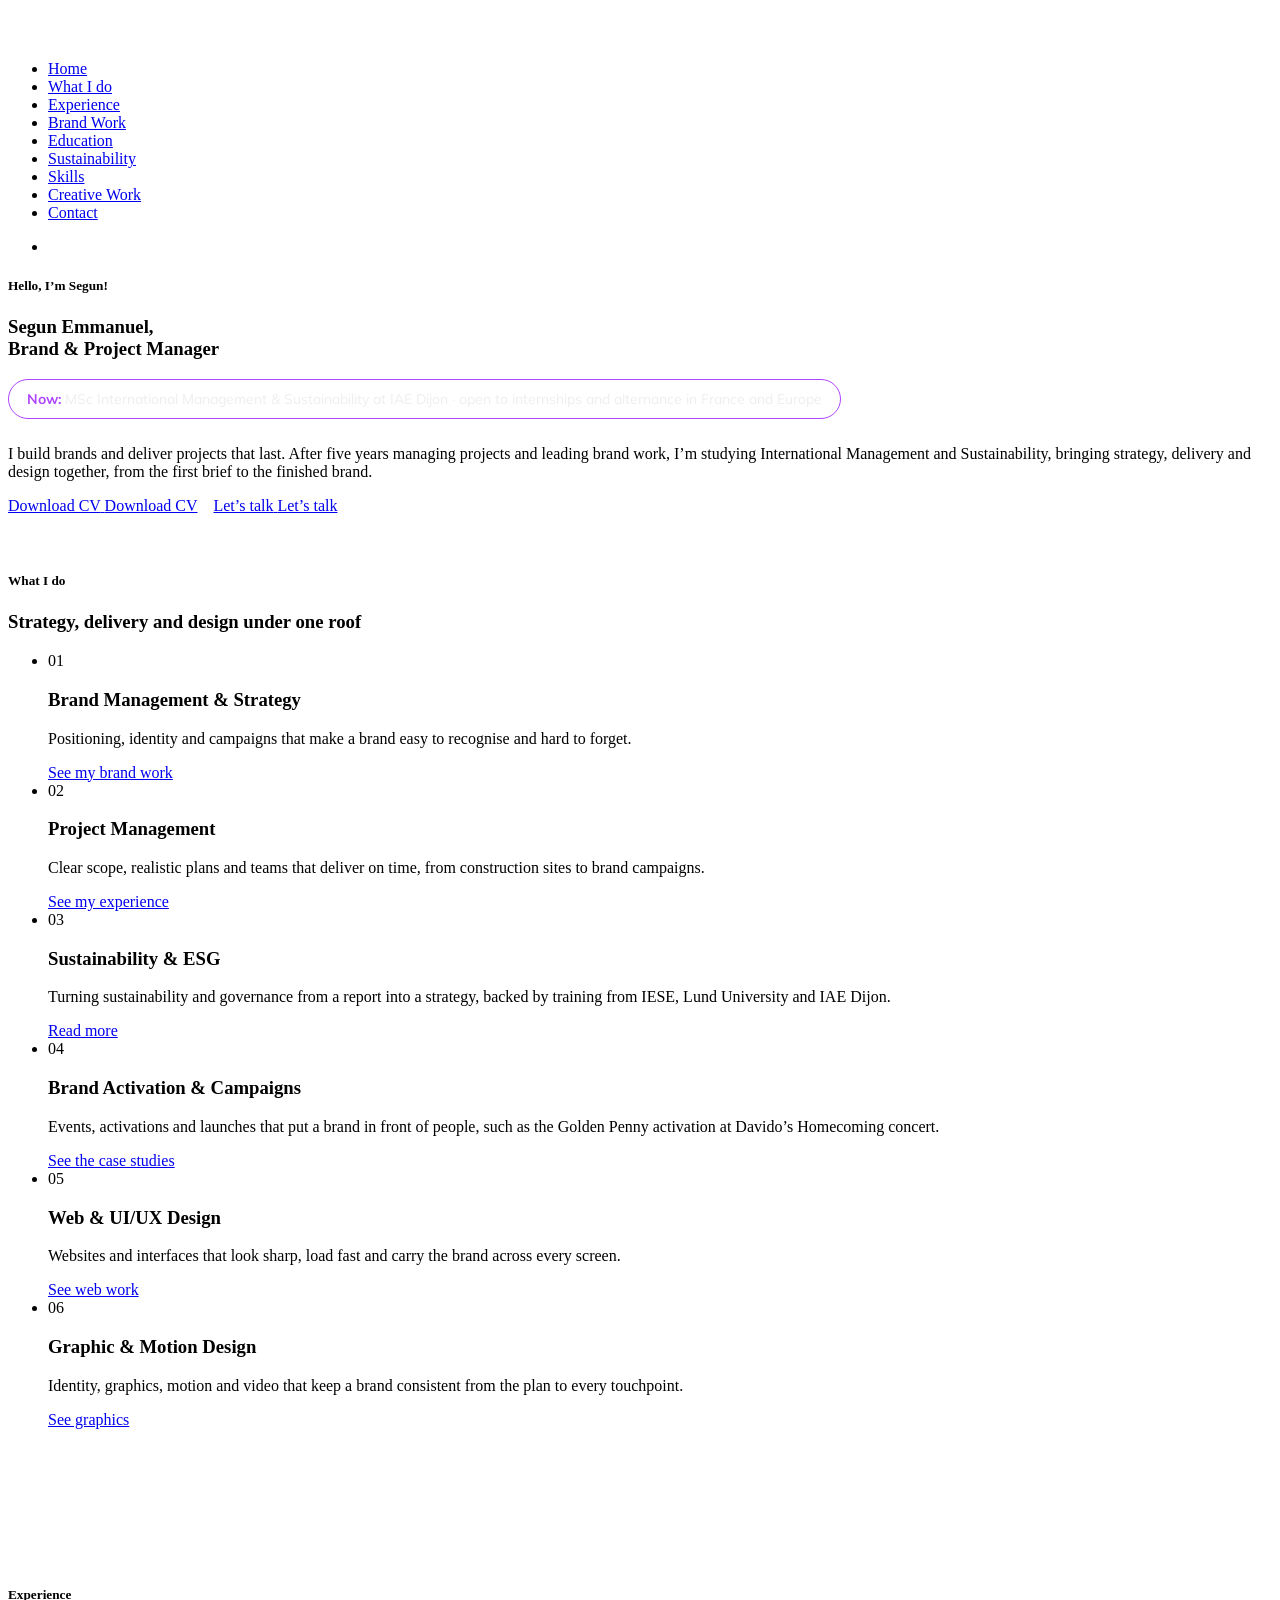
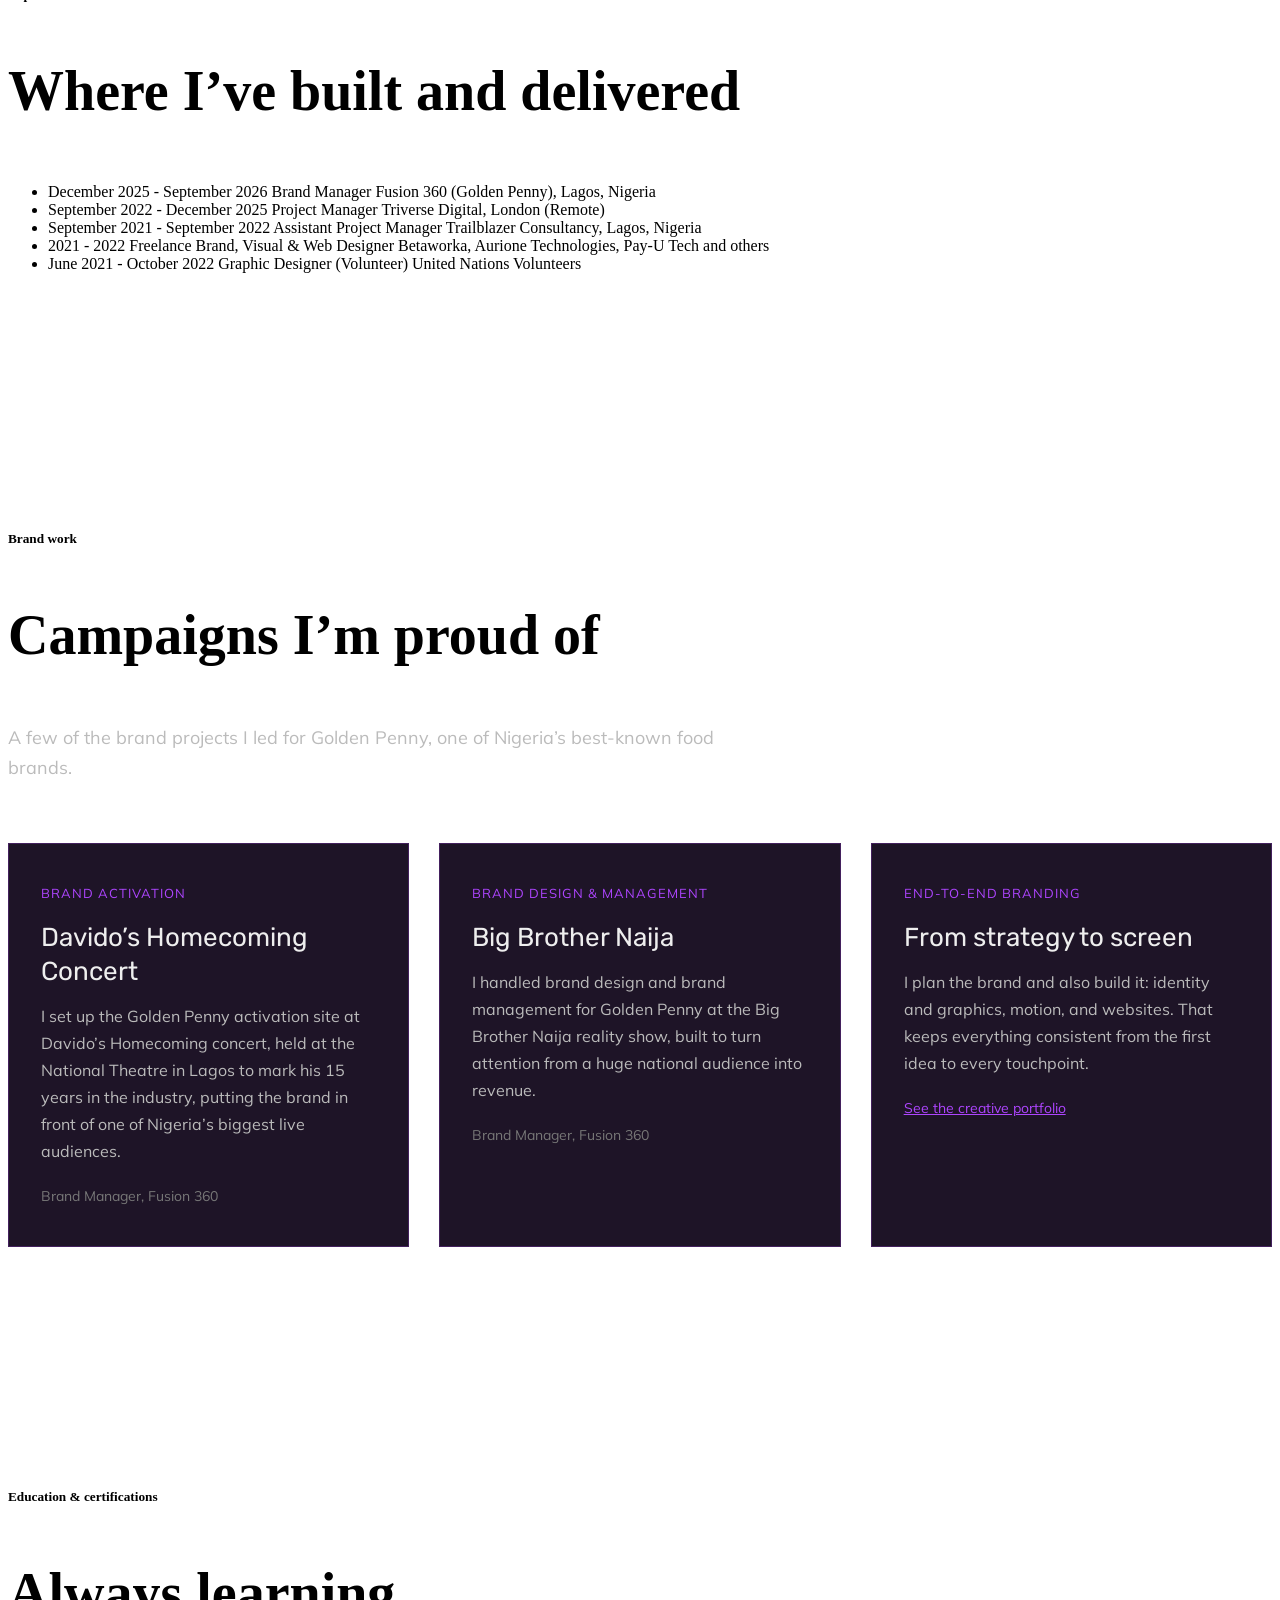
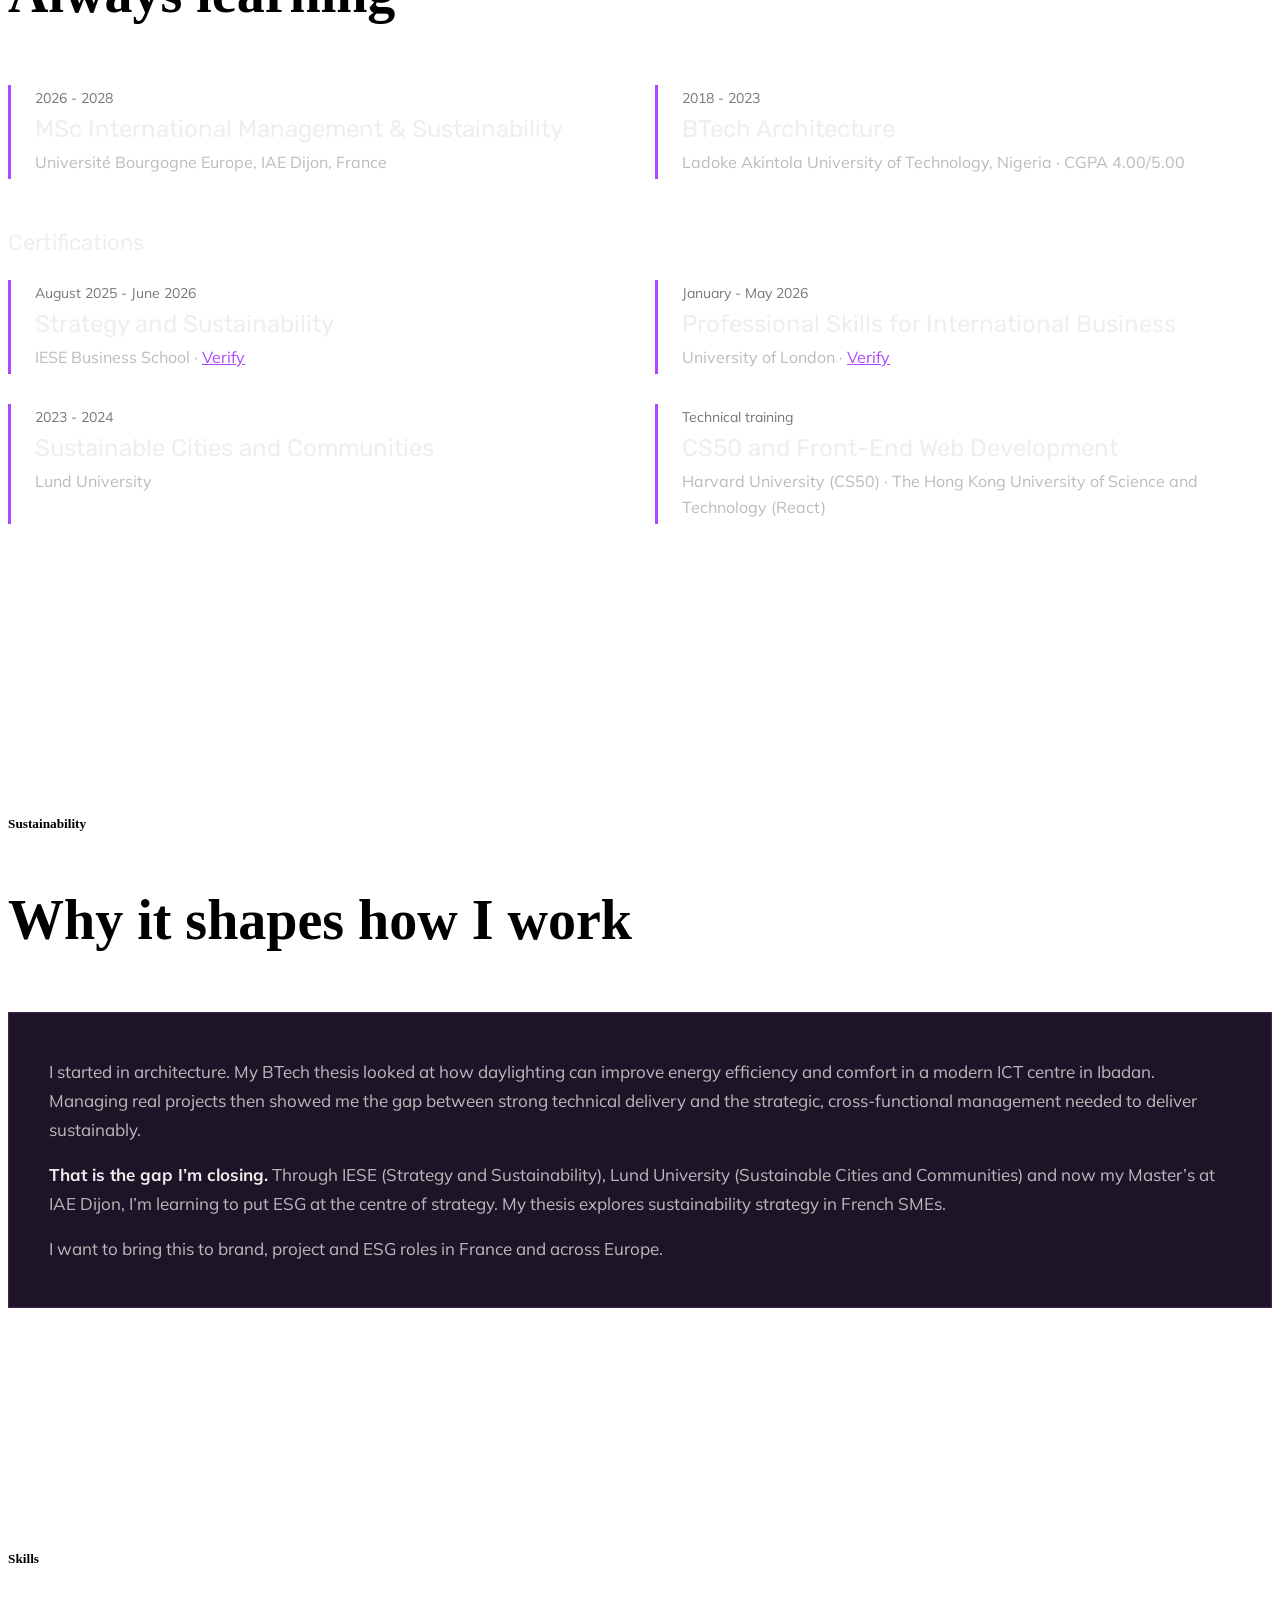
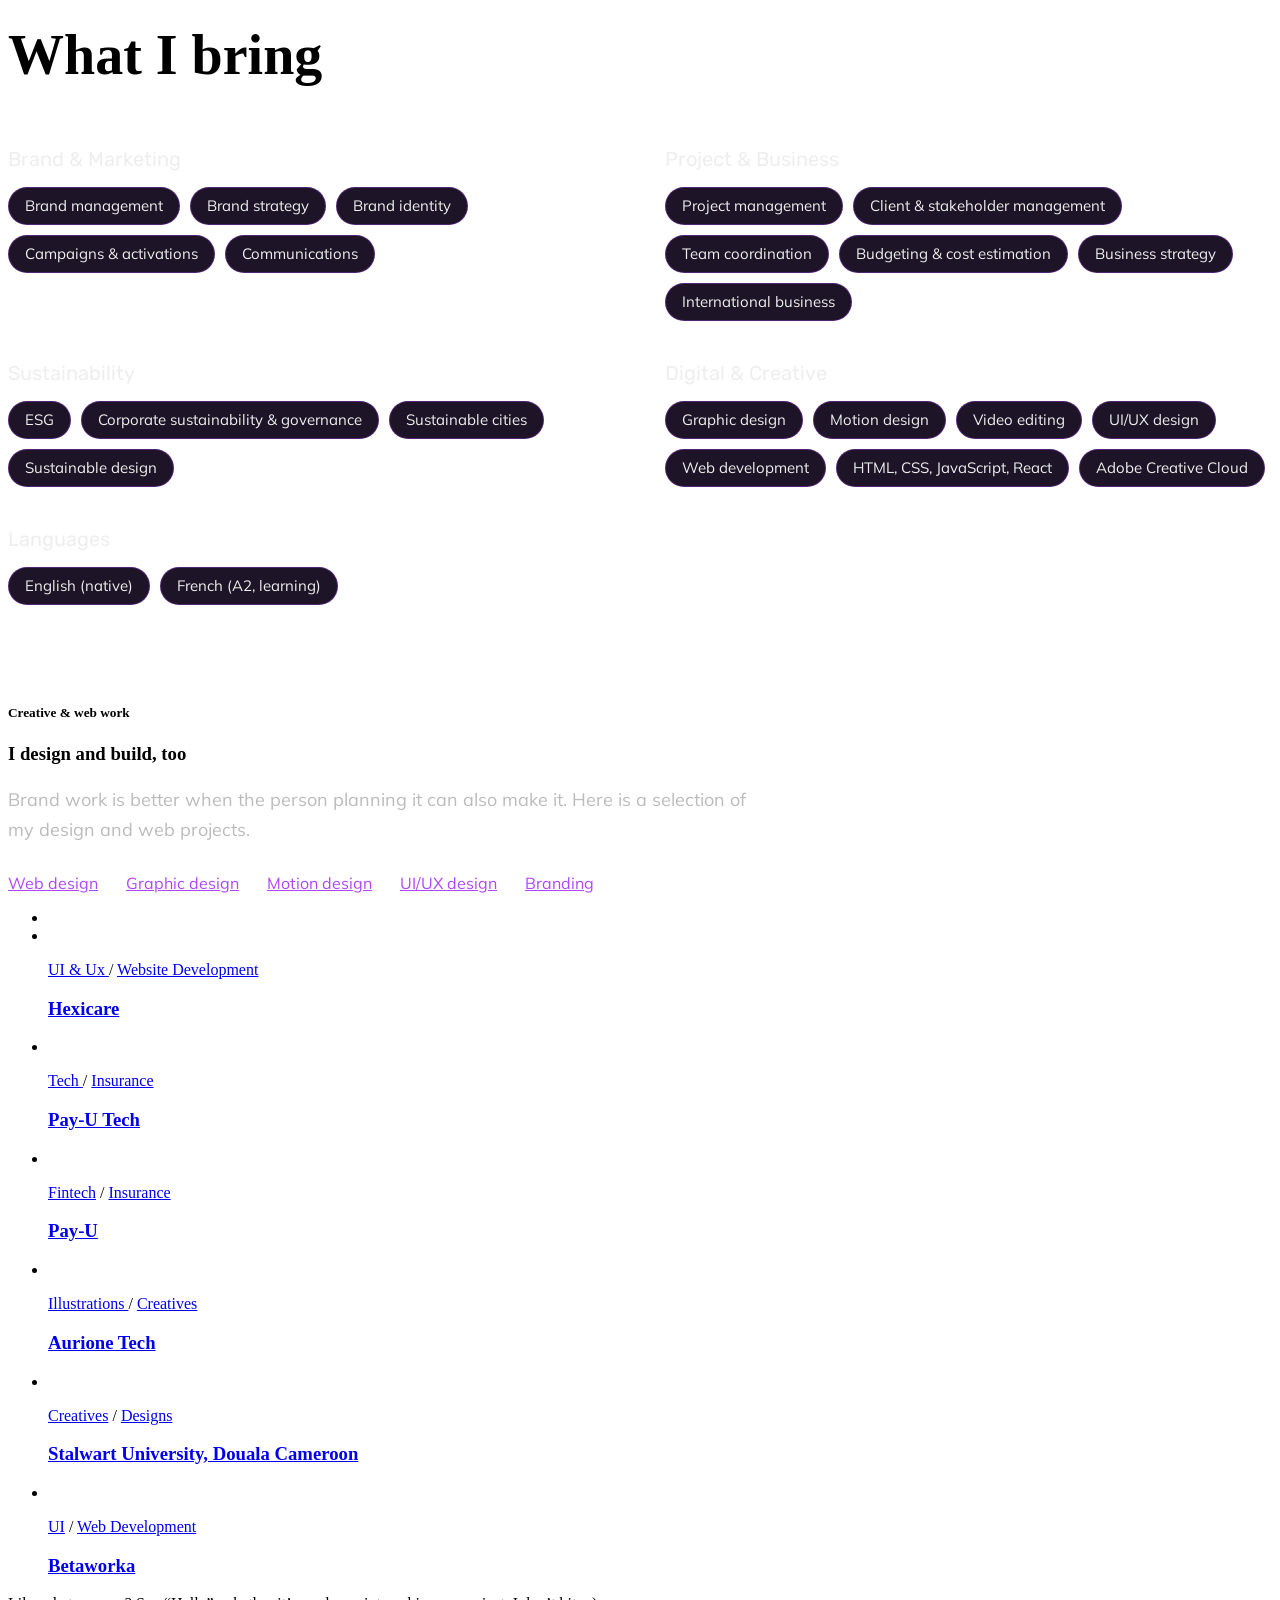
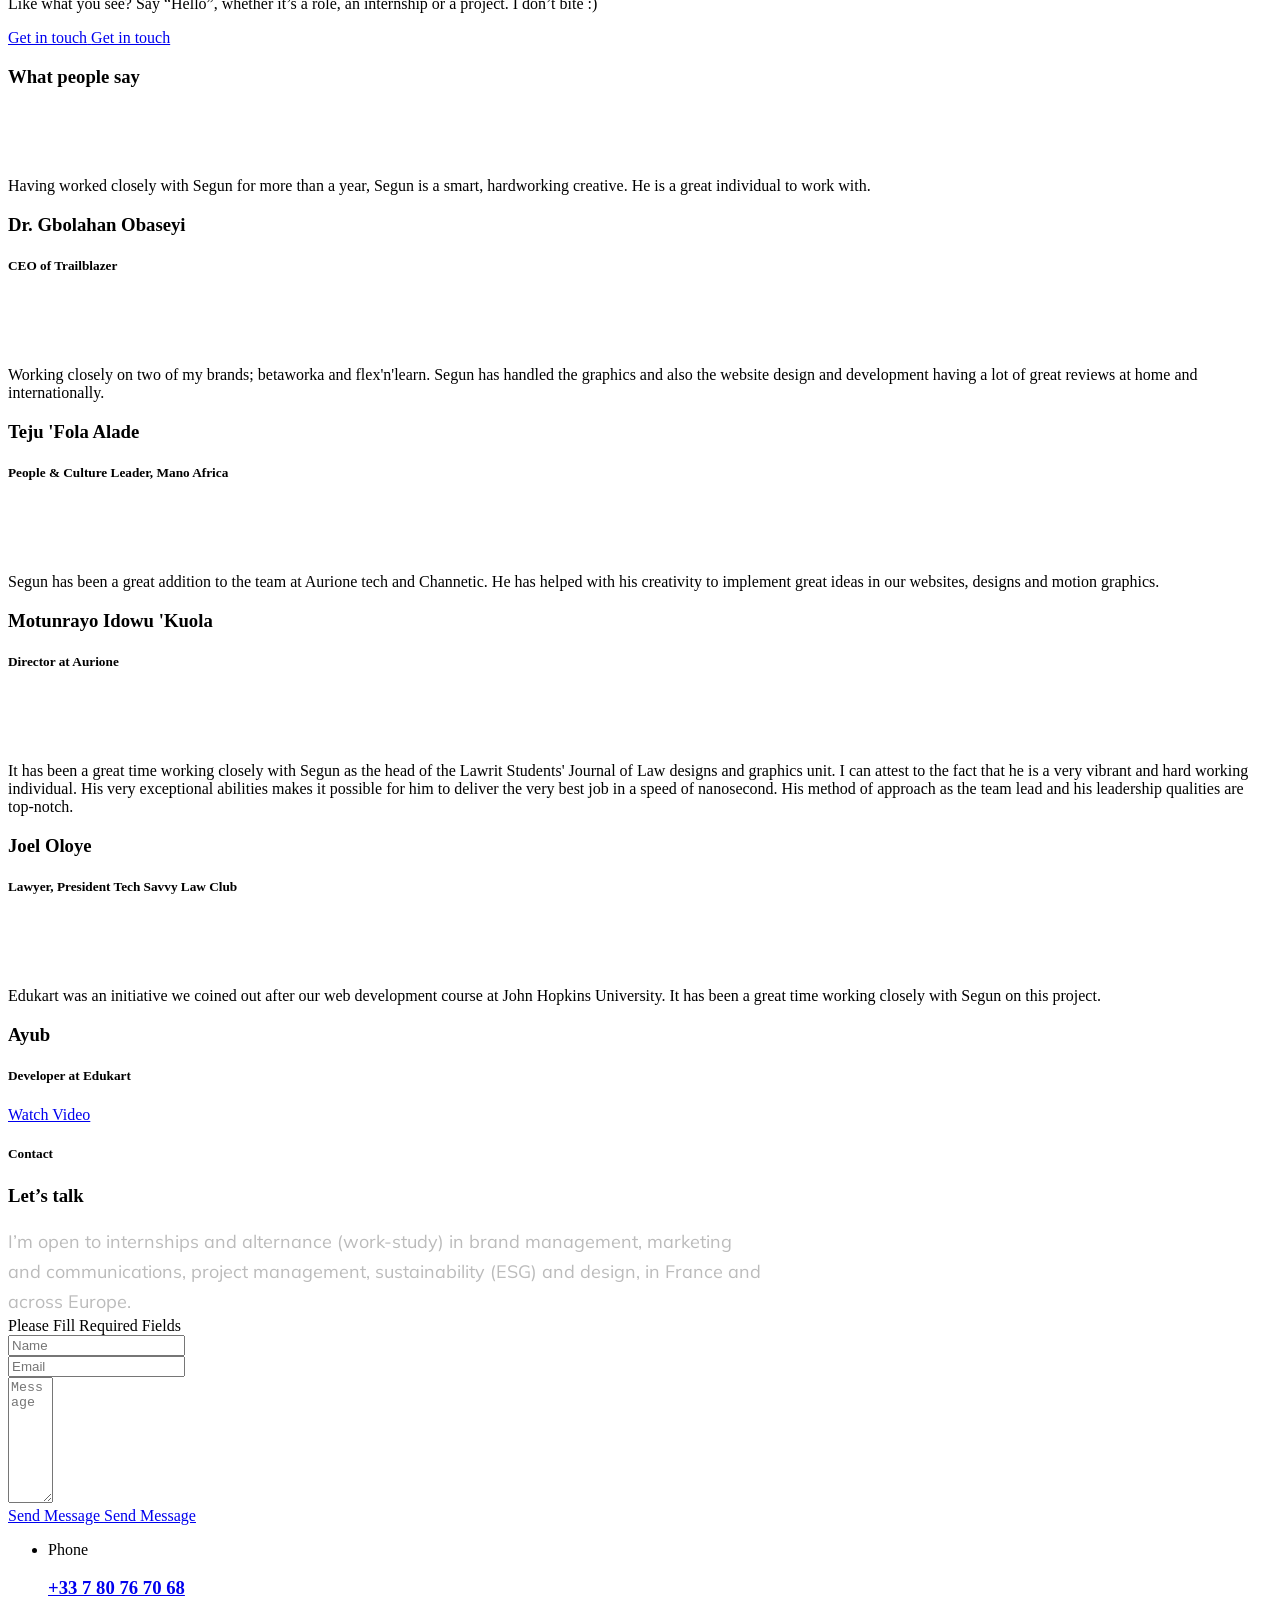
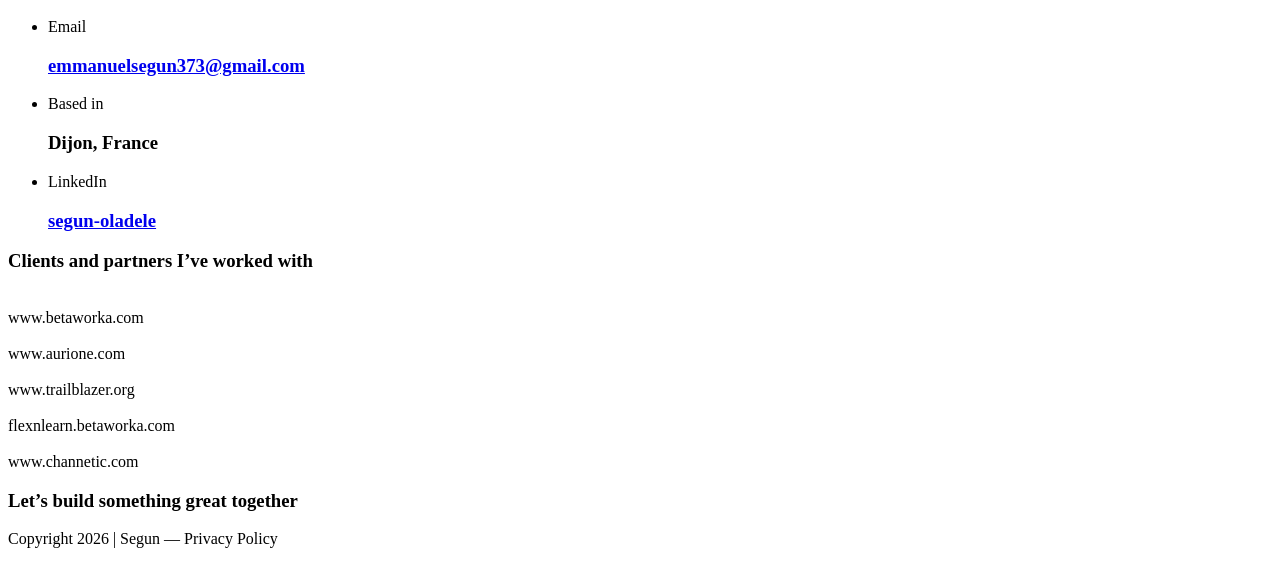
==== index.html @ 156faa0b "Rebuild site around brand and project management: new hero, services, experience, brand case studies" ====
<!DOCTYPE html>
<!--[if lt IE 7 ]><html class="ie ie6" lang="en"> <![endif]-->
<!--[if IE 7 ]><html class="ie ie7" lang="en"> <![endif]-->
<!--[if IE 8 ]><html class="ie ie8" lang="en"> <![endif]-->
<!--[if (gte IE 9)|!(IE)]><!--><html lang="en"> <!--<![endif]-->

<head>

<meta http-equiv="Content-Type" content="text/html; charset=utf-8" />

<meta name="description" content="Segun Emmanuel Oladele: brand and project manager studying International Management and Sustainability at IAE Dijon. Brand, project, web and design work.">
<meta property="og:title" content="Segun Emmanuel Oladele | Brand &amp; Project Manager">
<meta property="og:description" content="Brand and project manager with a sustainability focus. MSc International Management and Sustainability, IAE Dijon.">
<meta name="author" content="Segun Emmanuel Oladele">

<meta name="viewport" content="width=device-width, initial-scale=1, maximum-scale=1">

<title>Segun Emmanuel Oladele | Brand &amp; Project Manager</title>

	
<link href="https://fonts.googleapis.com/css2?family=Muli:ital,wght@0,200;0,300;0,400;0,500;0,600;0,700;0,800;0,900;1,200;1,300;1,400;1,500;1,600;1,700;1,800;1,900&family=Rubik:ital,wght@0,300;0,400;0,500;0,700;0,900;1,300;1,400;1,500;1,700;1,900&display=swap" rel="stylesheet">

<!-- STYLES -->
<link rel="stylesheet" type="text/css" href="css/base.css" />
<link rel="stylesheet" type="text/css" href="css/fontello.css" />
<link rel="stylesheet" type="text/css" href="css/swiper.css" />
<link rel="stylesheet" type="text/css" href="css/magnific-popup.css" />
<link rel="stylesheet" type="text/css" href="css/style.css" />
<link rel="stylesheet" type="text/css" href="css/custom.css" />
<!--[if lt IE 9]> <script type="text/javascript" src="js/modernizr.custom.js"></script> <![endif]-->
<!-- /STYLES -->

</head>

<body>
<!-- WRAPPER ALL -->
<div class="awilo_fn_wrapper">
	
	
	<!-- HEADER -->
	<div class="awilo_fn_header">
		<div class="logo">
			<a href="index.html"><img class="desktop_logo" src="img/logo-header.png" alt="" /></a>
		</div>
		<div class="hamburger_rapper">
			<div class="hamburger hamburger--spring">
				<div class="hamburger-box">
					<div class="hamburger-inner"></div>
				</div>
			</div>
		</div>
	</div>
	<!-- /HEADER -->
	
	<!-- OPENED HEADER -->
	<div class="awilo_fn_sidebar_header">
		<div class="header_inner">
			<div class="closer"></div>
			<div class="menu_logo">
				<a href="index.html"><img class="desktop_logo" src="img/logo-sidebar.png" alt="" /></a>
			</div>
			<div class="menu_nav">
				<div>
					<ul class="vert_nav">
						<li><a href="#about">Home</a></li>
						<li><a href="#information">What I do</a></li>
						<li><a href="#experience">Experience</a></li>
						<li><a href="#brands">Brand Work</a></li>
						<li><a href="#education">Education</a></li>
						<li><a href="#sustainability">Sustainability</a></li>
						<li><a href="#skills">Skills</a></li>
						<li><a href="#portfolio">Creative Work</a></li>
						<li><a href="#contact">Contact</a></li>
					</ul>
				</div>
			</div>

			<div class="social_list">
				<ul>
					
					<li><a href="https://www.linkedin.com/in/segun-oladele/"><i class="xcon-linkedin"></i></a></li>
					
				</ul>
			</div>
		</div>
	</div>
	<!-- /OPENED HEADER -->
	
	<!-- CONTENT -->
	<div class="awilo_fn_content">
		
		
		
		<!-- Section: ABOUT -->
		<section id="about">
			<div class="container wide">
			
				<!-- Shortcode: About -->
				<div class="awilo_fn_about">
					<div class="about_in">
						<div class="about_left">
							<div class="l_inner">
								<div class="about_title">
									<h5>Hello, I&rsquo;m Segun!</h5>
									<h3>Segun Emmanuel, </br> <strong> Brand &amp; Project Manager </strong></h3>
								</div>
								<div class="about_desc">
									<div class="tm_now"><b>Now:</b> MSc International Management &amp; Sustainability at IAE Dijon &middot; open to internships and alternance in France and Europe</div>
									<p>I build brands and deliver projects that last. After five years managing projects and leading brand work, I&rsquo;m studying International Management and Sustainability, bringing strategy, delivery and design together, from the first brief to the finished brand.</p>
								</div>
								<div class="about_btn">
									<div class="tm_btn_row">
										<a href="img/cv.pdf" class="awilo_fn_main_button" download="">
											<span>Download CV</span>
											<span>Download CV</span>
										</a>
										<a href="#contact" class="awilo_fn_main_button">
											<span>Let&rsquo;s talk</span>
											<span>Let&rsquo;s talk</span>
										</a>
									</div>
								</div>
								
							</div>
						</div>
						<div class="about_right">
							<div class="r_inner" id="scene">
								<div class="layer about_img" data-depth="0.5">
									<img src="img/thumb/thumb-600-700.jpg" alt="" />
									<div class="awilo_fn_abs_img" data-bg-img="img/bona.jpg"></div>
								</div>
								<div class="layer about_border" data-depth="0.3">
									<img src="img/thumb/thumb-600-700.jpg" alt="" />
								</div>
							</div>
						</div>
					</div>
				</div>
				<!-- /Shortcode: About -->
			
			
			</div>
		</section>
		<!-- /Section: ABOUT -->
		
		
		<!-- Divider -->
		<div class="awilo_fn_divider"></div>
		<!-- /Divider -->
		
		
		<!-- Section: Information -->
		<section id="information">
			<div class="container wide">

				<!-- Shortcode: Title with Description -->
				<div class="awilo_fn_title">
					<h5>What I do</h5>
					<h3>Strategy, delivery and design under one roof</h3>
				</div>
				<!-- /Shortcode: Title with Description -->


				<!-- Shortcode: Services -->
				<div class="awilo_fn_services">
					<ul>
						<li>
							<div class="s_item">
								<span class="s_counter"><span>01</span></span>
								<div class="s_title">
									<h3>Brand Management &amp; Strategy</h3>
									<p>Positioning, identity and campaigns that make a brand easy to recognise and hard to forget.</p>
								</div>
								<div class="s_btn">
									<a class="awilo_fn_circle_link" href="#brands">See my brand work</a>
								</div>
							</div>
						</li>
						<li>
							<div class="s_item">
								<span class="s_counter"><span>02</span></span>
								<div class="s_title">
									<h3>Project Management</h3>
									<p>Clear scope, realistic plans and teams that deliver on time, from construction sites to brand campaigns.</p>
								</div>
								<div class="s_btn">
									<a class="awilo_fn_circle_link" href="#experience">See my experience</a>
								</div>
							</div>
						</li>
						<li>
							<div class="s_item">
								<span class="s_counter"><span>03</span></span>
								<div class="s_title">
									<h3>Sustainability &amp; ESG</h3>
									<p>Turning sustainability and governance from a report into a strategy, backed by training from IESE, Lund University and IAE Dijon.</p>
								</div>
								<div class="s_btn">
									<a class="awilo_fn_circle_link" href="#sustainability">Read more</a>
								</div>
							</div>
						</li>
						<li>
							<div class="s_item">
								<span class="s_counter"><span>04</span></span>
								<div class="s_title">
									<h3>Brand Activation &amp; Campaigns</h3>
									<p>Events, activations and launches that put a brand in front of people, such as the Golden Penny activation at Davido&rsquo;s Homecoming concert.</p>
								</div>
								<div class="s_btn">
									<a class="awilo_fn_circle_link" href="#brands">See the case studies</a>
								</div>
							</div>
						</li>
						<li>
							<div class="s_item">
								<span class="s_counter"><span>05</span></span>
								<div class="s_title">
									<h3>Web &amp; UI/UX Design</h3>
									<p>Websites and interfaces that look sharp, load fast and carry the brand across every screen.</p>
								</div>
								<div class="s_btn">
									<a class="awilo_fn_circle_link" href="web.html">See web work</a>
								</div>
							</div>
						</li>
						<li>
							<div class="s_item">
								<span class="s_counter"><span>06</span></span>
								<div class="s_title">
									<h3>Graphic &amp; Motion Design</h3>
									<p>Identity, graphics, motion and video that keep a brand consistent from the plan to every touchpoint.</p>
								</div>
								<div class="s_btn">
									<a class="awilo_fn_circle_link" href="graphics.html">See graphics</a>
								</div>
							</div>
						</li>
					</ul>
				</div>
				<!-- /Shortcode: Services -->


			</div>
		</section>
		<!-- /Section: Information -->
		
		
		<!-- Divider -->
		<div class="awilo_fn_divider"></div>
		<!-- /Divider -->
		
		
		
		<!-- Section: Experience -->
		<section id="experience" class="tm_section">
			<div class="container wide">

				<div class="awilo_fn_title">
					<h5>Experience</h5>
					<h3>Where I&rsquo;ve built and delivered</h3>
				</div>

				<!-- Shortcode: Experience-->
				<div class="awilo_fn_experience">
					<div class="e_list">
						<ul>
							<li>
								<div class="e_item">
									<span class="e_item_a"> December 2025 - September 2026</span>
									<span class="e_item_b"> Brand Manager </span>
									<span class="e_item_c"> Fusion 360 (Golden Penny), Lagos, Nigeria</span>
								</div>
							</li>
							<li>
								<div class="e_item">
									<span class="e_item_a"> September 2022 - December 2025</span>
									<span class="e_item_b"> Project Manager </span>
									<span class="e_item_c"> Triverse Digital, London (Remote)</span>
								</div>
							</li>
							<li>
								<div class="e_item">
									<span class="e_item_a"> September 2021 - September 2022</span>
									<span class="e_item_b"> Assistant Project Manager </span>
									<span class="e_item_c"> Trailblazer Consultancy, Lagos, Nigeria</span>
								</div>
							</li>
							<li>
								<div class="e_item">
									<span class="e_item_a"> 2021 - 2022</span>
									<span class="e_item_b"> Freelance Brand, Visual &amp; Web Designer </span>
									<span class="e_item_c"> Betaworka, Aurione Technologies, Pay-U Tech and others</span>
								</div>
							</li>
							<li>
								<div class="e_item">
									<span class="e_item_a"> June 2021 - October 2022</span>
									<span class="e_item_b"> Graphic Designer (Volunteer) </span>
									<span class="e_item_c"> United Nations Volunteers</span>
								</div>
							</li>
						</ul>
					</div>
				</div>
				<!-- /Shortcode: Experience-->

			</div>
		</section>
		<!-- /Section: Experience -->


		<!-- Section: Brand work -->
		<section id="brands" class="tm_section">
			<div class="container wide">

				<div class="awilo_fn_title">
					<h5>Brand work</h5>
					<h3>Campaigns I&rsquo;m proud of</h3>
					<p class="tm_lead">A few of the brand projects I led for Golden Penny, one of Nigeria&rsquo;s best-known food brands.</p>
				</div>

				<ul class="tm_cases">
					<li class="tm_case">
						<p class="tm_tag">Brand activation</p>
						<h3>Davido&rsquo;s Homecoming Concert</h3>
						<p>I set up the Golden Penny activation site at Davido&rsquo;s Homecoming concert, held at the National Theatre in Lagos to mark his 15 years in the industry, putting the brand in front of one of Nigeria&rsquo;s biggest live audiences.</p>
						<p class="tm_meta">Brand Manager, Fusion 360</p>
					</li>
					<li class="tm_case">
						<p class="tm_tag">Brand design &amp; management</p>
						<h3>Big Brother Naija</h3>
						<p>I handled brand design and brand management for Golden Penny at the Big Brother Naija reality show, built to turn attention from a huge national audience into revenue.</p>
						<p class="tm_meta">Brand Manager, Fusion 360</p>
					</li>
					<li class="tm_case">
						<p class="tm_tag">End-to-end branding</p>
						<h3>From strategy to screen</h3>
						<p>I plan the brand and also build it: identity and graphics, motion, and websites. That keeps everything consistent from the first idea to every touchpoint.</p>
						<p class="tm_meta"><a href="#portfolio" class="awilo_fn_circle_link">See the creative portfolio</a></p>
					</li>
				</ul>

			</div>
		</section>
		<!-- /Section: Brand work -->


		<!-- Section: Education -->
		<section id="education" class="tm_section">
			<div class="container wide">

				<div class="awilo_fn_title">
					<h5>Education &amp; certifications</h5>
					<h3>Always learning</h3>
				</div>

				<ul class="tm_edu">
					<li>
						<p class="tm_when">2026 - 2028</p>
						<h3>MSc International Management &amp; Sustainability</h3>
						<p class="tm_where">Universit&eacute; Bourgogne Europe, IAE Dijon, France</p>
					</li>
					<li>
						<p class="tm_when">2018 - 2023</p>
						<h3>BTech Architecture</h3>
						<p class="tm_where">Ladoke Akintola University of Technology, Nigeria &middot; CGPA 4.00/5.00</p>
					</li>
				</ul>

				<h4 class="tm_subtitle">Certifications</h4>
				<ul class="tm_edu">
					<li>
						<p class="tm_when">August 2025 - June 2026</p>
						<h3>Strategy and Sustainability</h3>
						<p class="tm_where">IESE Business School &middot; <a href="https://coursera.org/verify/X6N5HVBJ3DZP" target="_blank" rel="noopener">Verify</a></p>
					</li>
					<li>
						<p class="tm_when">January - May 2026</p>
						<h3>Professional Skills for International Business</h3>
						<p class="tm_where">University of London &middot; <a href="https://coursera.org/verify/4XK9QP1XARGO" target="_blank" rel="noopener">Verify</a></p>
					</li>
					<li>
						<p class="tm_when">2023 - 2024</p>
						<h3>Sustainable Cities and Communities</h3>
						<p class="tm_where">Lund University</p>
					</li>
					<li>
						<p class="tm_when">Technical training</p>
						<h3>CS50 and Front-End Web Development</h3>
						<p class="tm_where">Harvard University (CS50) &middot; The Hong Kong University of Science and Technology (React)</p>
					</li>
				</ul>

			</div>
		</section>
		<!-- /Section: Education -->


		<!-- Section: Sustainability -->
		<section id="sustainability" class="tm_section">
			<div class="container wide">

				<div class="awilo_fn_title">
					<h5>Sustainability</h5>
					<h3>Why it shapes how I work</h3>
				</div>

				<div class="tm_panel">
					<p>I started in architecture. My BTech thesis looked at how daylighting can improve energy efficiency and comfort in a modern ICT centre in Ibadan. Managing real projects then showed me the gap between strong technical delivery and the strategic, cross-functional management needed to deliver sustainably.</p>
					<p><strong>That is the gap I&rsquo;m closing.</strong> Through IESE (Strategy and Sustainability), Lund University (Sustainable Cities and Communities) and now my Master&rsquo;s at IAE Dijon, I&rsquo;m learning to put ESG at the centre of strategy. My thesis explores sustainability strategy in French SMEs.</p>
					<p>I want to bring this to brand, project and ESG roles in France and across Europe.</p>
				</div>

			</div>
		</section>
		<!-- /Section: Sustainability -->


		<!-- Section: Skills -->
		<section id="skills" class="tm_section">
			<div class="container wide">

				<div class="awilo_fn_title">
					<h5>Skills</h5>
					<h3>What I bring</h3>
				</div>

				<div class="tm_skillgroups">
					<div class="tm_skillgroup">
						<h4>Brand &amp; Marketing</h4>
						<ul class="tm_chips">
							<li>Brand management</li>
							<li>Brand strategy</li>
							<li>Brand identity</li>
							<li>Campaigns &amp; activations</li>
							<li>Communications</li>
						</ul>
					</div>
					<div class="tm_skillgroup">
						<h4>Project &amp; Business</h4>
						<ul class="tm_chips">
							<li>Project management</li>
							<li>Client &amp; stakeholder management</li>
							<li>Team coordination</li>
							<li>Budgeting &amp; cost estimation</li>
							<li>Business strategy</li>
							<li>International business</li>
						</ul>
					</div>
					<div class="tm_skillgroup">
						<h4>Sustainability</h4>
						<ul class="tm_chips">
							<li>ESG</li>
							<li>Corporate sustainability &amp; governance</li>
							<li>Sustainable cities</li>
							<li>Sustainable design</li>
						</ul>
					</div>
					<div class="tm_skillgroup">
						<h4>Digital &amp; Creative</h4>
						<ul class="tm_chips">
							<li>Graphic design</li>
							<li>Motion design</li>
							<li>Video editing</li>
							<li>UI/UX design</li>
							<li>Web development</li>
							<li>HTML, CSS, JavaScript, React</li>
							<li>Adobe Creative Cloud</li>
						</ul>
					</div>
					<div class="tm_skillgroup">
						<h4>Languages</h4>
						<ul class="tm_chips">
							<li>English (native)</li>
							<li>French (A2, learning)</li>
						</ul>
					</div>
				</div>

			</div>
		</section>
		<!-- /Section: Skills -->


		<!-- Divider -->
		<div class="awilo_fn_divider"></div>
		<!-- /Divider -->



		<!-- Section: Portfolio -->
		<section id="portfolio">
			<div class="container wide">
			
				<!-- Shortcode: Title with Description -->
				<div class="awilo_fn_title">
					<h5>Creative &amp; web work</h5>
					<h3>I design and build, too</h3>
					<p class="tm_lead">Brand work is better when the person planning it can also make it. Here is a selection of my design and web projects.</p>
					<ul class="tm_links">
						<li><a href="web.html">Web design</a></li>
						<li><a href="graphics.html">Graphic design</a></li>
						<li><a href="motion.html">Motion design</a></li>
						<li><a href="uiux.html">UI/UX design</a></li>
						<li><a href="branding.html">Branding</a></li>
					</ul>
				</div>
				<!-- /Shortcode: Title with Description -->
				
				
				<!-- Shortcode: Portfolio Grid -->
				<!-- li extra classes: tmwide25 - 25%, tmwide33 - 33.(3)%, tmwide50 - 50%, tmwide66 - 66,(6)%,tmwide75 - 75%, tmwide100 - 100% --->
				<div class="awilo_fn_portfolio_grid"> 	
					<ul class="awilo_fn_masonry">
						<li class="grid-sizer"></li>
						<li class="awilo_fn_masonry_in tmwide66">
							<div class="list_item">
								<div class="img_holder">
									<img src="img/thumb/thumb-420-420.jpg" alt="" />
									<div class="awilo_fn_abs_img" data-bg-img="img/portfolio/1.jpg"></div>
								</div>
								<div class="title_holder">
									<div class="title_abs"><div class="layer" data-depth="0.3"></div></div>
									<div class="title_cat">
										<p>
											<a href="uiux.html" class="awilo_fn_circle_link">UI & Ux </a>
											<span class="sep">/</span>
											<a href="web.html" class="awilo_fn_circle_link">Website Development </a>
										</p>
									</div>
									<div class="title_name">
										<h3><a href="web.html">Hexicare</a></h3>
									</div>
								</div>
							</div>
						</li>
						<li class="awilo_fn_masonry_in">
							<div class="list_item">
								<div class="img_holder">
									<img src="img/thumb/thumb-420-420.jpg" alt="" />
									<div class="awilo_fn_abs_img" data-bg-img="img/portfolio/2.jpg"></div>
								</div>
								<div class="title_holder">
									<div class="title_abs"><div class="layer" data-depth="0.3"></div></div>
									<div class="title_cat">
										<p>
											<a href="graphics.html" class="awilo_fn_circle_link">Tech </a>
											<span class="sep">/</span>
											<a href="graphics.html" class="awilo_fn_circle_link">Insurance</a>
										</p>
									</div>
									<div class="title_name">
										<h3><a href="graphics.html">Pay-U Tech</a></h3>
									</div>
								</div>
							</div>
						</li>
						<li class="awilo_fn_masonry_in">
							<div class="list_item">
								<div class="img_holder">
									<img src="img/thumb/thumb-420-420.jpg" alt="" />
									<div class="awilo_fn_abs_img" data-bg-img="img/portfolio/3.jpg"></div>
								</div>
								<div class="title_holder">
									<div class="title_abs"><div class="layer" data-depth="0.3"></div></div>
									<div class="title_cat">
										<p>
											<a href="graphics.html" class="awilo_fn_circle_link">Fintech</a>
											<span class="sep">/</span>
											<a href="graphics.html" class="awilo_fn_circle_link">Insurance</a>
										</p>
									</div>
									<div class="title_name">
										<h3><a href="graphics.html">Pay-U</a></h3>
									</div>
								</div>
							</div>
						</li>
						<li class="awilo_fn_masonry_in">
							<div class="list_item">
								<div class="img_holder">
									<img src="img/thumb/thumb-420-420.jpg" alt="" />
									<div class="awilo_fn_abs_img" data-bg-img="img/portfolio/4.jpg"></div>
								</div>
								<div class="title_holder">
									<div class="title_abs"><div class="layer" data-depth="0.3"></div></div>
									<div class="title_cat">
										<p>
											<a href="branding.html" class="awilo_fn_circle_link">Illustrations </a>
											<span class="sep">/</span>
											<a href="branding.html" class="awilo_fn_circle_link"> Creatives</a>
										</p>
									</div>
									<div class="title_name">
										<h3><a href="branding.html">Aurione Tech</a></h3>
									</div>
								</div>
							</div>
						</li>
						<li class="awilo_fn_masonry_in">
							<div class="list_item">
								<div class="img_holder">
									<img src="img/thumb/thumb-420-420.jpg" alt="" />
									<div class="awilo_fn_abs_img" data-bg-img="img/portfolio/5.jpg"></div>
								</div>
								<div class="title_holder">
									<div class="title_abs"><div class="layer" data-depth="0.3"></div></div>
									<div class="title_cat">
										<p>
											<a href="graphics.html" class="awilo_fn_circle_link">Creatives</a>
											<span class="sep">/</span>
											<a href="graphics.html" class="awilo_fn_circle_link">Designs</a>
										</p>
									</div>
									<div class="title_name">
										<h3><a href="graphics.html">Stalwart University, Douala Cameroon</a></h3>
									</div>
								</div>
							</div>
						</li>
						<li class="awilo_fn_masonry_in">
							<div class="list_item">
								<div class="img_holder">
									<img src="img/thumb/thumb-420-420.jpg" alt="" />
									<div class="awilo_fn_abs_img" data-bg-img="img/portfolio/6.jpg"></div>
								</div>
								<div class="title_holder">
									<div class="title_abs"><div class="layer" data-depth="0.3"></div></div>
									<div class="title_cat">
										<p>
											<a href="uiux.html" class="awilo_fn_circle_link">UI</a>
											<span class="sep">/</span>
											<a href="uiux.html" class="awilo_fn_circle_link">Web Development</a>
										</p>
									</div>
									<div class="title_name">
										<h3><a href="uiux.html">Betaworka </a></h3>
									</div>
								</div>
							</div>
						</li>
					</ul>
				</div>
				<!-- /Shortcode: Portfolio Grid -->
				
				<!-- Shortcode: Contact Me-->
				<div class="awilo_fn_contactme">
					<p class="text">Like what you see? Say &ldquo;Hello&rdquo;, whether it&rsquo;s a role, an internship or a project. I don&rsquo;t bite :)</p>
					<p class="btn">
						<a href="#contact" class="awilo_fn_main_button">
							<span>Get in touch</span>
							<span>Get in touch</span>
						</a>
					</p>
				</div>
				<!-- /Shortcode: Contact Me-->
				
				<div class="clearfix"></div>
				
				<!-- Shortcode: Reviews -->
				<div class="awilo_fn_reviews">
					<div class="r_title">
						<h3>What people say</h3>
					</div>
					<div class="r_list">
						
						
						<div class="swiper-container">
							<div class="swiper-wrapper">
								
								
								
								<div class="swiper-slide">
									<div class="r_item">
										<div class="r_item_in">
											<div class="r_quote"><img class="awilo_fn_svg" src="img/svg/quote.svg" alt="" /></div>
											<div class="r_review">
												<div class="awilo_fn_review" data-stars="4">
													<div class="review_in">
														<div class="rating_absolute"><img class="awilo_fn_svg" src="img/svg/stars.svg" alt="" /></div>
														<div class="rating_relative"><img class="awilo_fn_svg" src="img/svg/stars.svg" alt="" /></div>
													</div>
												</div>
											</div>
											<div class="r_desc">
												<p> Having worked closely with Segun for more than a year, Segun is a smart, hardworking creative. He is a great individual to work with.  </p>
											</div>
											<div class="r_reviewer">
												<div class="abs_img" data-bg-img="img/clients/1.jpg"></div>
												<div class="title_holder">
													<h3>Dr. Gbolahan Obaseyi</h3>
													<h5>CEO of Trailblazer</h5>
												</div>
											</div>
										</div>
									</div>
								</div>
								
								
								<div class="swiper-slide">
									<div class="r_item">
										<div class="r_item_in">
											<div class="r_quote"><img class="awilo_fn_svg" src="img/svg/quote.svg" alt="" /></div>
											<div class="r_review">
												<div class="awilo_fn_review" data-stars="4">
													<div class="review_in">
														<div class="rating_absolute"><img class="awilo_fn_svg" src="img/svg/stars.svg" alt="" /></div>
														<div class="rating_relative"><img class="awilo_fn_svg" src="img/svg/stars.svg" alt="" /></div>
													</div>
												</div>
											</div>
											<div class="r_desc">
												<p>Working closely on two of my brands; betaworka and flex'n'learn. Segun has handled the graphics and also the website design and development having a lot of great reviews at home and internationally.</p>
											</div>
											<div class="r_reviewer">
												<div class="abs_img" data-bg-img="img/clients/2.jpg"></div>
												<div class="title_holder">
													<h3>Teju 'Fola Alade</h3>
													<h5>People & Culture Leader, Mano Africa</h5>
												</div>
											</div>
										</div>
									</div>
								</div>
								
								
								<div class="swiper-slide">
									<div class="r_item">
										<div class="r_item_in">
											<div class="r_quote"><img class="awilo_fn_svg" src="img/svg/quote.svg" alt="" /></div>
											<div class="r_review">
												<div class="awilo_fn_review" data-stars="4">
													<div class="review_in">
														<div class="rating_absolute"><img class="awilo_fn_svg" src="img/svg/stars.svg" alt="" /></div>
														<div class="rating_relative"><img class="awilo_fn_svg" src="img/svg/stars.svg" alt="" /></div>
													</div>
												</div>
											</div>
											<div class="r_desc">
												<p> Segun has been a great addition to the team at Aurione tech and Channetic. He has helped with his creativity to implement great ideas in our websites, designs and motion graphics.</p>
											</div>
											<div class="r_reviewer">
												<div class="abs_img" data-bg-img="img/clients/3.jpg"></div>
												<div class="title_holder">
													<h3>Motunrayo Idowu 'Kuola</h3>
													<h5>Director at Aurione</h5>
												</div>
											</div>
										</div>
									</div>
								</div>
								
								
								<div class="swiper-slide">
									<div class="r_item">
										<div class="r_item_in">
											<div class="r_quote"><img class="awilo_fn_svg" src="img/svg/quote.svg" alt="" /></div>
											<div class="r_review">
												<div class="awilo_fn_review" data-stars="4">
													<div class="review_in">
														<div class="rating_absolute"><img class="awilo_fn_svg" src="img/svg/stars.svg" alt="" /></div>
														<div class="rating_relative"><img class="awilo_fn_svg" src="img/svg/stars.svg" alt="" /></div>
													</div>
												</div>
											</div>
											<div class="r_desc">
												<p>It has been a great time working closely with Segun as the head of the Lawrit Students' Journal of Law designs and graphics unit. I can attest to the fact that he is a very vibrant and hard working individual. His very exceptional abilities makes it possible for him to deliver the very best job in a speed of nanosecond. His method of approach as the team lead and his leadership qualities are top-notch.</p>
											</div>
											<div class="r_reviewer">
												<div class="abs_img" data-bg-img="img/clients/4.jpg"></div>
												<div class="title_holder">
													<h3>Joel Oloye</h3>
													<h5>Lawyer, President Tech Savvy Law Club</h5>
												</div>
											</div>
										</div>
									</div>
								</div>
								
								
								<div class="swiper-slide">
									<div class="r_item">
										<div class="r_item_in">
											<div class="r_quote"><img class="awilo_fn_svg" src="img/svg/quote.svg" alt="" /></div>
											<div class="r_review">
												<div class="awilo_fn_review" data-stars="4">
													<div class="review_in">
														<div class="rating_absolute"><img class="awilo_fn_svg" src="img/svg/stars.svg" alt="" /></div>
														<div class="rating_relative"><img class="awilo_fn_svg" src="img/svg/stars.svg" alt="" /></div>
													</div>
												</div>
											</div>
											<div class="r_desc">
												<p>Edukart was an initiative we coined out after our web development course at John Hopkins University. It has been a great time working closely with Segun on this project. </p>
											</div>
											<div class="r_reviewer">
												<div class="abs_img" data-bg-img="img/clients/5.jpg"></div>
												<div class="title_holder">
													<h3>Ayub</h3>
													<h5>Developer at Edukart</h5>
												</div>
											</div>
										</div>
									</div>
								</div>
								
								
								
							</div>
							
							<div class="clearfix"></div>
							
							<div class="awilo_fn_swiper_progress fill">
								<div class="my_pagination_in">
									<span class="current"></span>
									<span class="pagination_progress"><span class="all"><span></span></span></span>
									<span class="total"></span>
								</div>
							</div>
							
						</div>
						
					</div>
				</div>
				<!-- /Shortcode: Reviews -->
			
			</div>
		</section>
		
		<!-- /Section: Portfolio -->
		
		<!-- Section: Video -->
		<section id="video">
			
			<!-- Shortcode: Video -->
			<div class="awilo_fn_video">
				<div class="jarallax" data-bg-img="img/jarallax.jpg" data-speed="0.5"></div>
				<div class="video_holder">
					<div class="container wide">
						<div class="video_inner">
							
							<a class="popup-youtube" href="https://www.youtube.com/watch?v=p2hXlPK0rH0">
								<span class="icon"></span>
								<span class="text">Watch Video</span>
							</a>
						</div>
					</div>
				</div>
			</div>
			<!-- /Shortcode: Video -->
			
		</section>
		<!-- /Section: Video -->
		
		
		
		<!-- Divider -->
		<div class="awilo_fn_divider"></div>
		<!-- /Divider -->
		
		<!-- Section: Contact -->
		<section id="contact">
			<div class="container wide">
				
				
				<!-- Shortcode: Title with Description -->
				<div class="awilo_fn_title">
					<h5>Contact</h5>
					<h3>Let&rsquo;s talk</h3>
					<p class="tm_lead">I&rsquo;m open to internships and alternance (work-study) in brand management, marketing and communications, project management, sustainability (ESG) and design, in France and across Europe.</p>
				</div>
				<!-- /Shortcode: Title with Description -->
			
			
				
				<!-- Shortcode: Contact Form -->
				<div class="awilo_fn_contact_form">
					<form action="https://formsubmit.co/emmanuelsegun373@gmail.com" method="POST">

						<div class="empty_notice"><span>Please Fill Required Fields</span></div>
						<!-- /RETURN MESSAGES -->
						<input type="hidden" name="_subject" value="My Webiste!">
						
							<input type="hidden" name="_autoresponse" value="thank you for contacting Segun. You will be replied to shortly">
							<input type="hidden" name="_captcha" value="false">
						
							<div class="your-name">
							
							<input class="name" type="text" placeholder="Name"/>
							
						</div>
						<div class="your-email">
							<input class="email" type="text" placeholder="Email"/>
						</div>
						<div class="your-messagse">
							<textarea class="message" placeholder="Message" cols="3" rows="8"></textarea>
						</div>
						<div class="button">
							<input type="hidden" name="_next" value="https://olasemmy.github.io/segun_emmanuel.com/thanks.html">
							<a href="https://olasemmy.github.io/segun_emmanuel.com/thanks.html" class="awilo_fn_main_button awilo_fn_contact_sendbtn">
								<span>Send Message</span>
								<span>Send Message</span>
							</a>
						</div>

					</form>
				</div>
				<!-- /Shortcode: Contact Form -->
				
				
				
				<!-- Shortcoce: Info List-->
				<div class="awilo_fn_info_list">
					<ul>
						<li>
							<p>Phone</p>
							<h3><a class="awilo_fn_circle_link" href="tel:+33780767068">+33 7 80 76 70 68</a></h3>
						</li>
						<li>
							<p>Email</p>
							<h3><a class="awilo_fn_circle_link" href="mailto:emmanuelsegun373@gmail.com"> emmanuelsegun373@gmail.com</a></h3>
						</li>
						<li>
							<p>Based in</p>
							<h3>Dijon, France</h3>
						</li>
						<li>
							<p>LinkedIn</p>
							<h3><a class="awilo_fn_circle_link" href="https://www.linkedin.com/in/segun-oladele/" target="_blank" rel="noopener">segun-oladele</a></h3>
						</li>
					</ul>
				</div>
				<!-- /Shortcoce: Info List-->
			
			</div>
		</section>
		<!-- /Section: Contact -->
		
		
		
		
		<!-- Divider -->
		<div class="awilo_fn_divider"></div>
		<!-- /Divider -->
		
		
		<!-- Section: Partners -->
		<section id="partners">
			<div class="container wide">
				
				
				<div class="awilo_fn_partners">
					<div class="p_title">
						<h3>Clients and partners I&rsquo;ve worked with</h3>
					</div>
					<div class="p_list">
						<div class="swiper-container">
							<div class="swiper-wrapper">
								
								
								
								<div class="swiper-slide">
									<div class="r_item">
										<div class="flip__wrapper">
											<div class="flip__inner">
												<div class="flip__front">
													<div class="r_plus"><span></span></div>
													<img src="img/parnters/1.png" alt="" />
												</div>
												<div class="flip__back">
													<a href="https://www.betaworka.com" target="_blank"></a>
													<span>www.betaworka.com</span>
												</div>
											</div>
										</div>
									</div>
								</div>
								
								<div class="swiper-slide">
									<div class="r_item">
										<div class="flip__wrapper">
											<div class="flip__inner">
												<div class="flip__front">
													<div class="r_plus"><span></span></div>
													<img src="img/parnters/2.png" alt="" />
												</div>
												<div class="flip__back">
													<a href="https://www.aurione.com" target="_blank"></a>
													<span>www.aurione.com</span>
												</div>
											</div>
										</div>
									</div>
								</div>
								
								<div class="swiper-slide">
									<div class="r_item">
										<div class="flip__wrapper">
											<div class="flip__inner">
												<div class="flip__front">
													<div class="r_plus"><span></span></div>
													<img src="img/parnters/3.png" alt="" />
												</div>
												<div class="flip__back">
													<a href="https://www.trailblazer.org" target="_blank"></a>
													<span>www.trailblazer.org</span>
												</div>
											</div>
										</div>
									</div>
								</div>
								
								<div class="swiper-slide">
									<div class="r_item">
										<div class="flip__wrapper">
											<div class="flip__inner">
												<div class="flip__front">
													<div class="r_plus"><span></span></div>
													<img src="img/parnters/4.png" alt="" />
												</div>
												<div class="flip__back">
													<a href="https://flexnlearn.betaworka.com" target="_blank"></a>
													<span>flexnlearn.betaworka.com</span>
												</div>
											</div>
										</div>
									</div>
								</div>
								
								<div class="swiper-slide">
									<div class="r_item">
										<div class="flip__wrapper">
											<div class="flip__inner">
												<div class="flip__front">
													<div class="r_plus"><span></span></div>
													<img src="img/parnters/5.png" alt="" />
												</div>
												<div class="flip__back">
													<a href="https://www.channetic.com" target="_blank"></a>
													<span>www.channetic.com</span>
												</div>
											</div>
										</div>
									</div>
								</div>
								
								
								
							</div>
							
							<div class="clearfix"></div>
							
							<div class="awilo_fn_swiper_progress fill">
								<div class="my_pagination_in">
									<span class="current"></span>
									<span class="pagination_progress"><span class="all"><span></span></span></span>
									<span class="total"></span>
								</div>
							</div>
						</div>
						
						
					</div>
				</div>
				
				
			</div>
		</section>
		<!-- /Section: Partners -->
		
		
		<!-- Section: Big Text -->
		<section id="big_text">
			
			
			<!-- Shortcode: Big Text -->
			<div class="awilo_fn_big_text">
				<div class="container wide">
					<h3>Let&rsquo;s build something great together</h3>
				</div>
			</div>
			<!-- /Shortcode: Big Text -->
			
			
		</section>
		<!-- /Section: Big Text -->
		
		
		<!-- FOOTER -->
		<footer>
			<div class="awilo_fn_footer">
				<div class="footer_in">
					<div class="footer_desc">
						<div class="container wide">
							<p>Copyright 2026 | Segun  —  Privacy Policy</p>
						</div>
					</div>
					
					<span class="awilo_fn_totop"></span>
					
				</div>
			</div>
		</footer>
		<!-- /FOOTER -->

		
	</div>
	<!-- /CONTENT -->
	

</div>
<!-- / WRAPPER ALL -->
	
<!-- SCRIPTS -->
<script src="js/jquery.js"></script>
<!--[if lt IE 10]> <script type="text/javascript" src="js/ie8.js"></script> <![endif]-->
<script src="js/parallax.js"></script>
<script src="js/waypoints.js"></script>
<script src="js/countto.js"></script>
<script src="js/isotope.js"></script>
<script src="js/swiper.js"></script>
<script src="js/jarallax.js"></script>
<script src="js/nicescroll.js"></script>
<script src="js/magnific-popup.js"></script>
<script src="js/init.js"></script>
<!-- /SCRIPTS -->

</body>
</html>
---- css/custom.css ----
/* Custom sections added in the 2026 update. Matches the dark/purple template. */

.tm_section{
	width: 100%;
	float: left;
	clear: both;
	padding: 120px 0 100px 0;
}
.tm_section .awilo_fn_title{
	margin-bottom: 60px;
}
.tm_section .awilo_fn_title h3{
	font-size: 56px;
	line-height: 64px;
}
.tm_lead{
	font-family: 'Muli', sans-serif;
	font-size: 18px;
	line-height: 30px;
	color: #bbb;
	max-width: 760px;
	margin: 20px 0 0 0;
}

/* Hero extras */
.tm_now{
	display: block;
	width: fit-content;
	max-width: 100%;
	box-sizing: border-box;
	margin-left: 0;
	font-family: 'Muli', sans-serif;
	font-size: 14px;
	line-height: 22px;
	color: #eee;
	border: 1px solid #ae45ff;
	border-radius: 30px;
	padding: 8px 18px;
	margin: 0 0 26px 0;
}
.tm_now b{
	color: #ae45ff;
	font-weight: 700;
}
.about_btn .tm_btn_row{
	display: flex;
	flex-wrap: wrap;
	gap: 16px;
}

/* Grids sit below the floated section titles */
.tm_cases,
.tm_edu,
.tm_skillgroups,
.tm_panel{
	clear: both;
	width: 100%;
	box-sizing: border-box;
}

/* Case studies */
.tm_cases{
	display: grid;
	grid-template-columns: repeat(3, 1fr);
	gap: 30px;
	list-style: none;
	margin: 0;
	padding: 0;
}
.tm_case{
	background: #1e1427;
	border: 1px solid rgba(174, 69, 255, .25);
	padding: 36px 32px;
	transition: border-color .3s ease, transform .3s ease;
}
.tm_case:hover{
	border-color: #ae45ff;
	transform: translateY(-4px);
}
.tm_case .tm_tag{
	font-family: 'Muli', sans-serif;
	font-size: 13px;
	letter-spacing: 1px;
	text-transform: uppercase;
	color: #ae45ff;
	margin: 0 0 14px 0;
}
.tm_case h3{
	font-family: 'Rubik', sans-serif;
	font-weight: 400;
	font-size: 26px;
	line-height: 34px;
	color: #eee;
	margin: 0 0 14px 0;
}
.tm_case p{
	font-family: 'Muli', sans-serif;
	font-size: 16px;
	line-height: 27px;
	color: #bbb;
	margin: 0 0 12px 0;
}
.tm_case a,
.tm_case a.awilo_fn_circle_link{
	color: #ae45ff;
}
.tm_case .tm_meta{
	font-size: 14px;
	color: #777;
	margin: 18px 0 0 0;
}

/* Education and certifications */
.tm_edu{
	display: grid;
	grid-template-columns: repeat(2, 1fr);
	gap: 30px;
	list-style: none;
	margin: 0 0 50px 0;
	padding: 0;
}
.tm_edu li{
	border-left: 3px solid #ae45ff;
	padding: 4px 0 4px 24px;
}
.tm_edu .tm_when{
	font-family: 'Muli', sans-serif;
	font-size: 14px;
	color: #777;
	margin: 0 0 6px 0;
}
.tm_edu h3{
	font-family: 'Rubik', sans-serif;
	font-weight: 400;
	font-size: 24px;
	line-height: 32px;
	color: #eee;
	margin: 0 0 4px 0;
}
.tm_edu .tm_where{
	font-family: 'Muli', sans-serif;
	font-size: 16px;
	line-height: 26px;
	color: #bbb;
	margin: 0;
}
.tm_edu a{
	color: #ae45ff;
}
.tm_subtitle{
	font-family: 'Rubik', sans-serif;
	font-weight: 400;
	font-size: 22px;
	color: #eee;
	margin: 0 0 24px 0;
}

/* Skills as grouped chips */
.tm_skillgroups{
	display: grid;
	grid-template-columns: repeat(2, 1fr);
	gap: 40px 50px;
}
.tm_skillgroup h4{
	font-family: 'Rubik', sans-serif;
	font-weight: 400;
	font-size: 20px;
	color: #eee;
	margin: 0 0 16px 0;
}
.tm_chips{
	display: flex;
	flex-wrap: wrap;
	gap: 10px;
	list-style: none;
	margin: 0;
	padding: 0;
}
.tm_chips li{
	font-family: 'Muli', sans-serif;
	font-size: 15px;
	line-height: 20px;
	color: #eee;
	background: #1e1427;
	border: 1px solid rgba(174, 69, 255, .35);
	border-radius: 30px;
	padding: 8px 16px;
}

/* Sustainability panel */
.tm_panel{
	background: #1e1427;
	border: 1px solid rgba(174, 69, 255, .25);
	padding: 44px 40px;
}
.tm_panel p{
	font-family: 'Muli', sans-serif;
	font-size: 17px;
	line-height: 29px;
	color: #bbb;
	margin: 0 0 16px 0;
}
.tm_panel p:last-child{
	margin-bottom: 0;
}
.tm_panel strong{
	color: #eee;
}

/* Links into the creative sub-portfolios */
.tm_links{
	display: flex;
	flex-wrap: wrap;
	gap: 14px 28px;
	list-style: none;
	margin: 28px 0 0 0;
	padding: 0;
}
.tm_links a{
	font-family: 'Muli', sans-serif;
	font-size: 16px;
	color: #ae45ff;
	border-bottom: 1px solid transparent;
}
.tm_links a:hover{
	border-bottom-color: #ae45ff;
}

@media(max-width: 1040px){
	.tm_cases{
		grid-template-columns: 1fr;
	}
	.tm_section .awilo_fn_title h3{
		font-size: 44px;
		line-height: 52px;
	}
}
@media(max-width: 768px){
	.tm_section{
		padding: 70px 0 60px 0;
	}
	.tm_section .awilo_fn_title{
		margin-bottom: 36px;
	}
	.tm_section .awilo_fn_title h3{
		font-size: 32px;
		line-height: 40px;
	}
	.tm_edu,
	.tm_skillgroups{
		grid-template-columns: 1fr;
	}
	.tm_panel{
		padding: 30px 24px;
	}
	.tm_lead{
		font-size: 16px;
		line-height: 27px;
	}
}
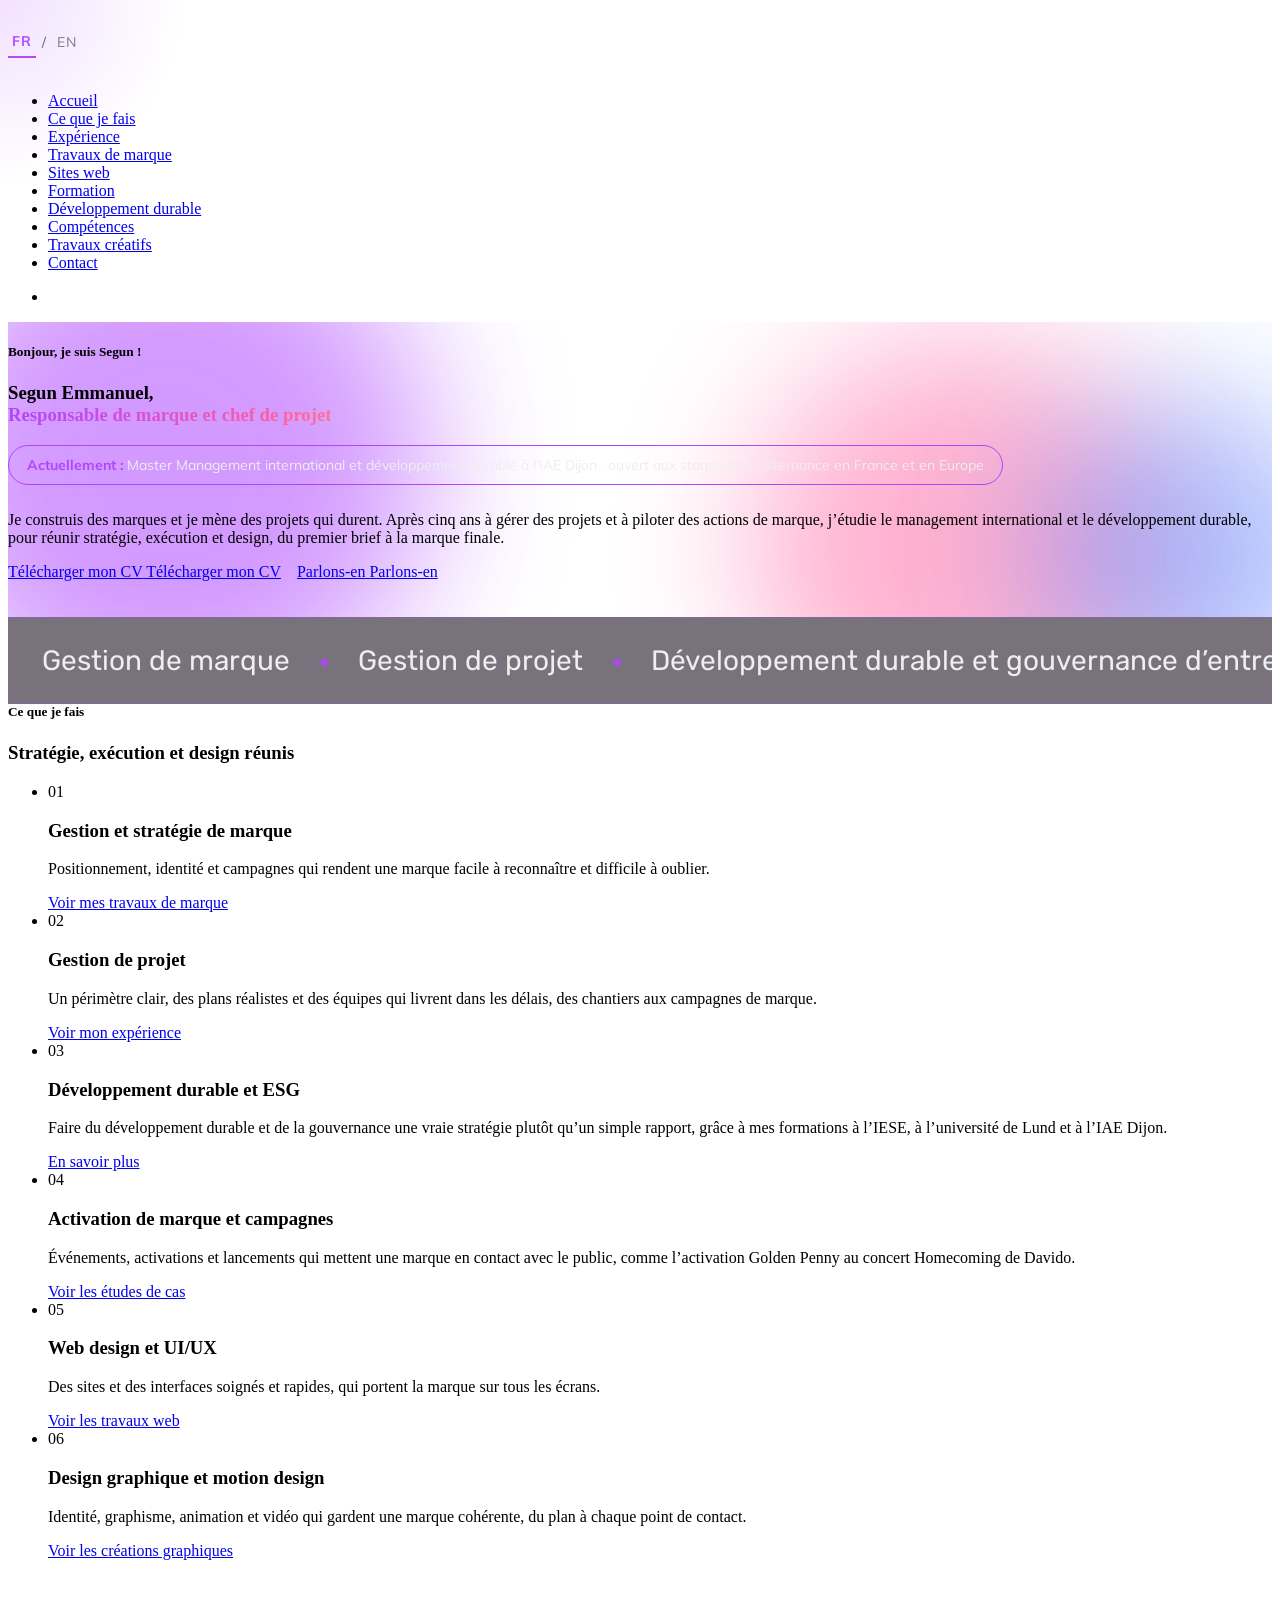
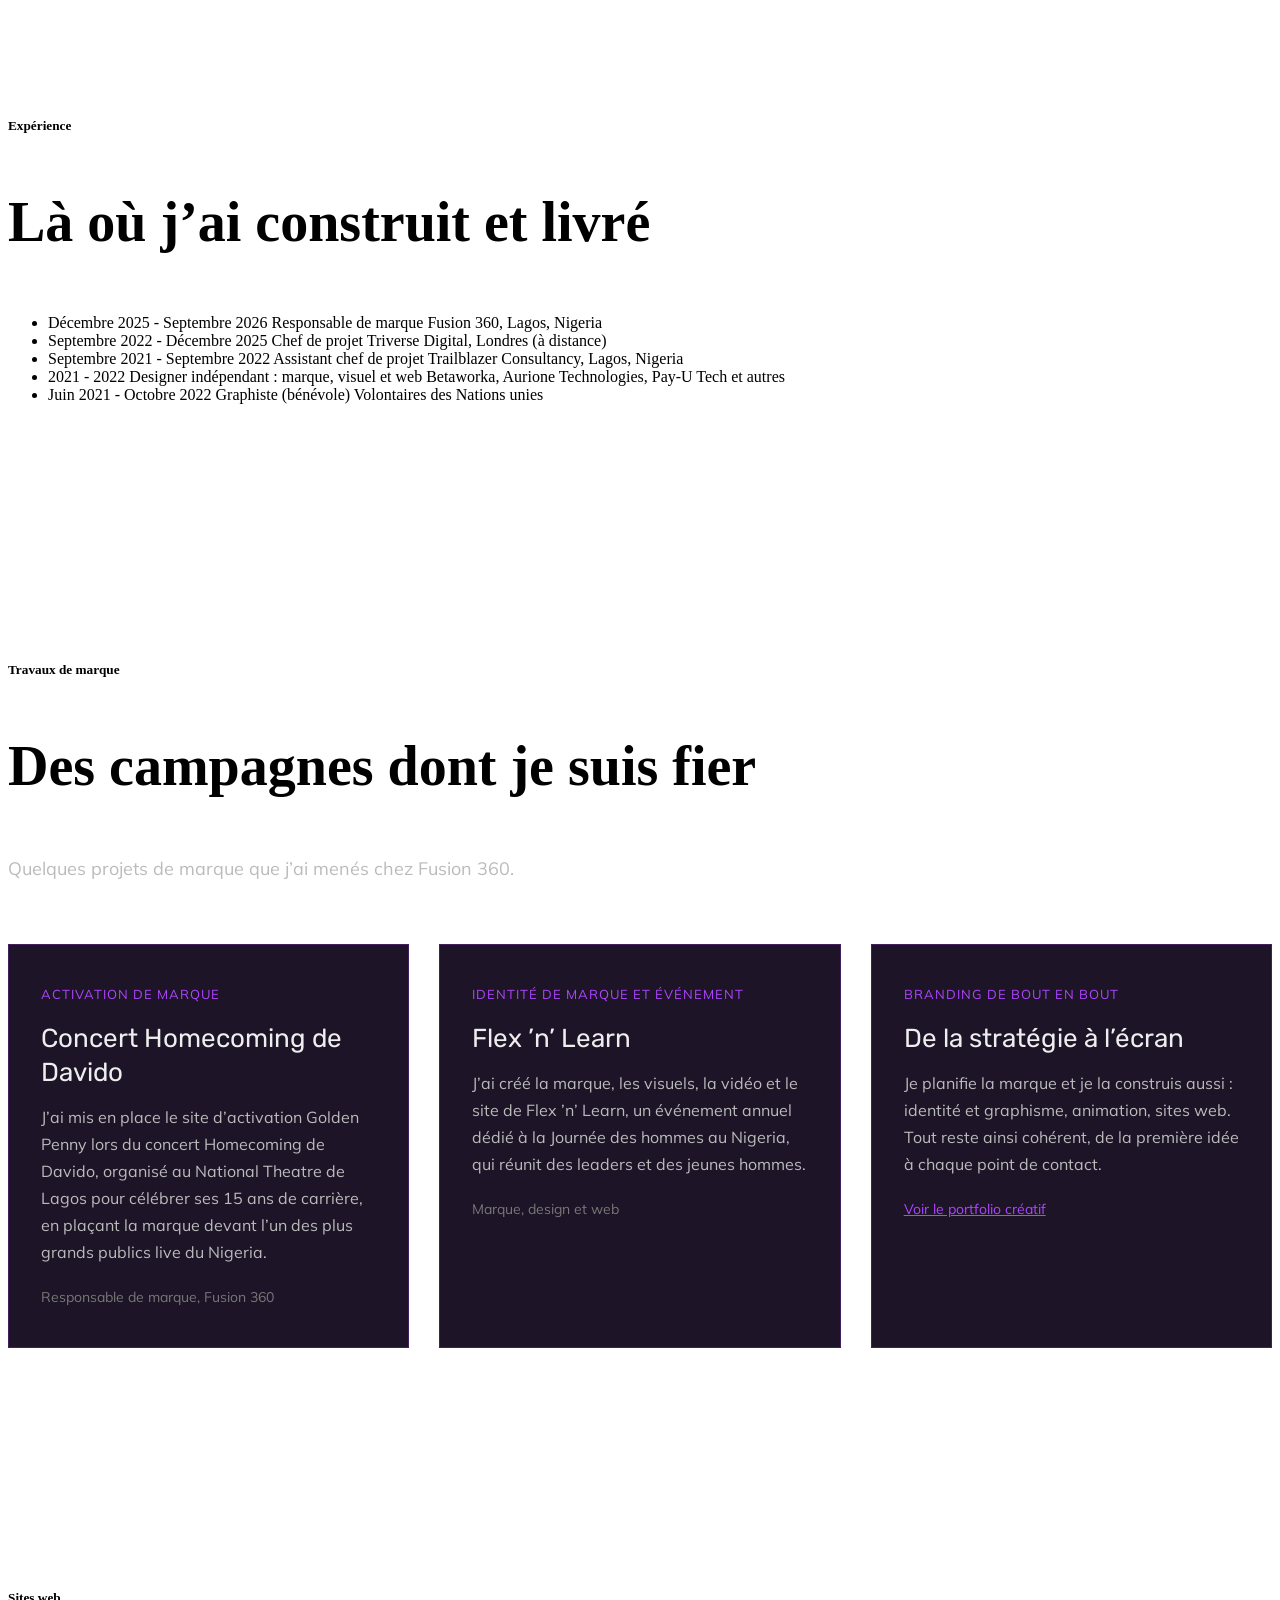
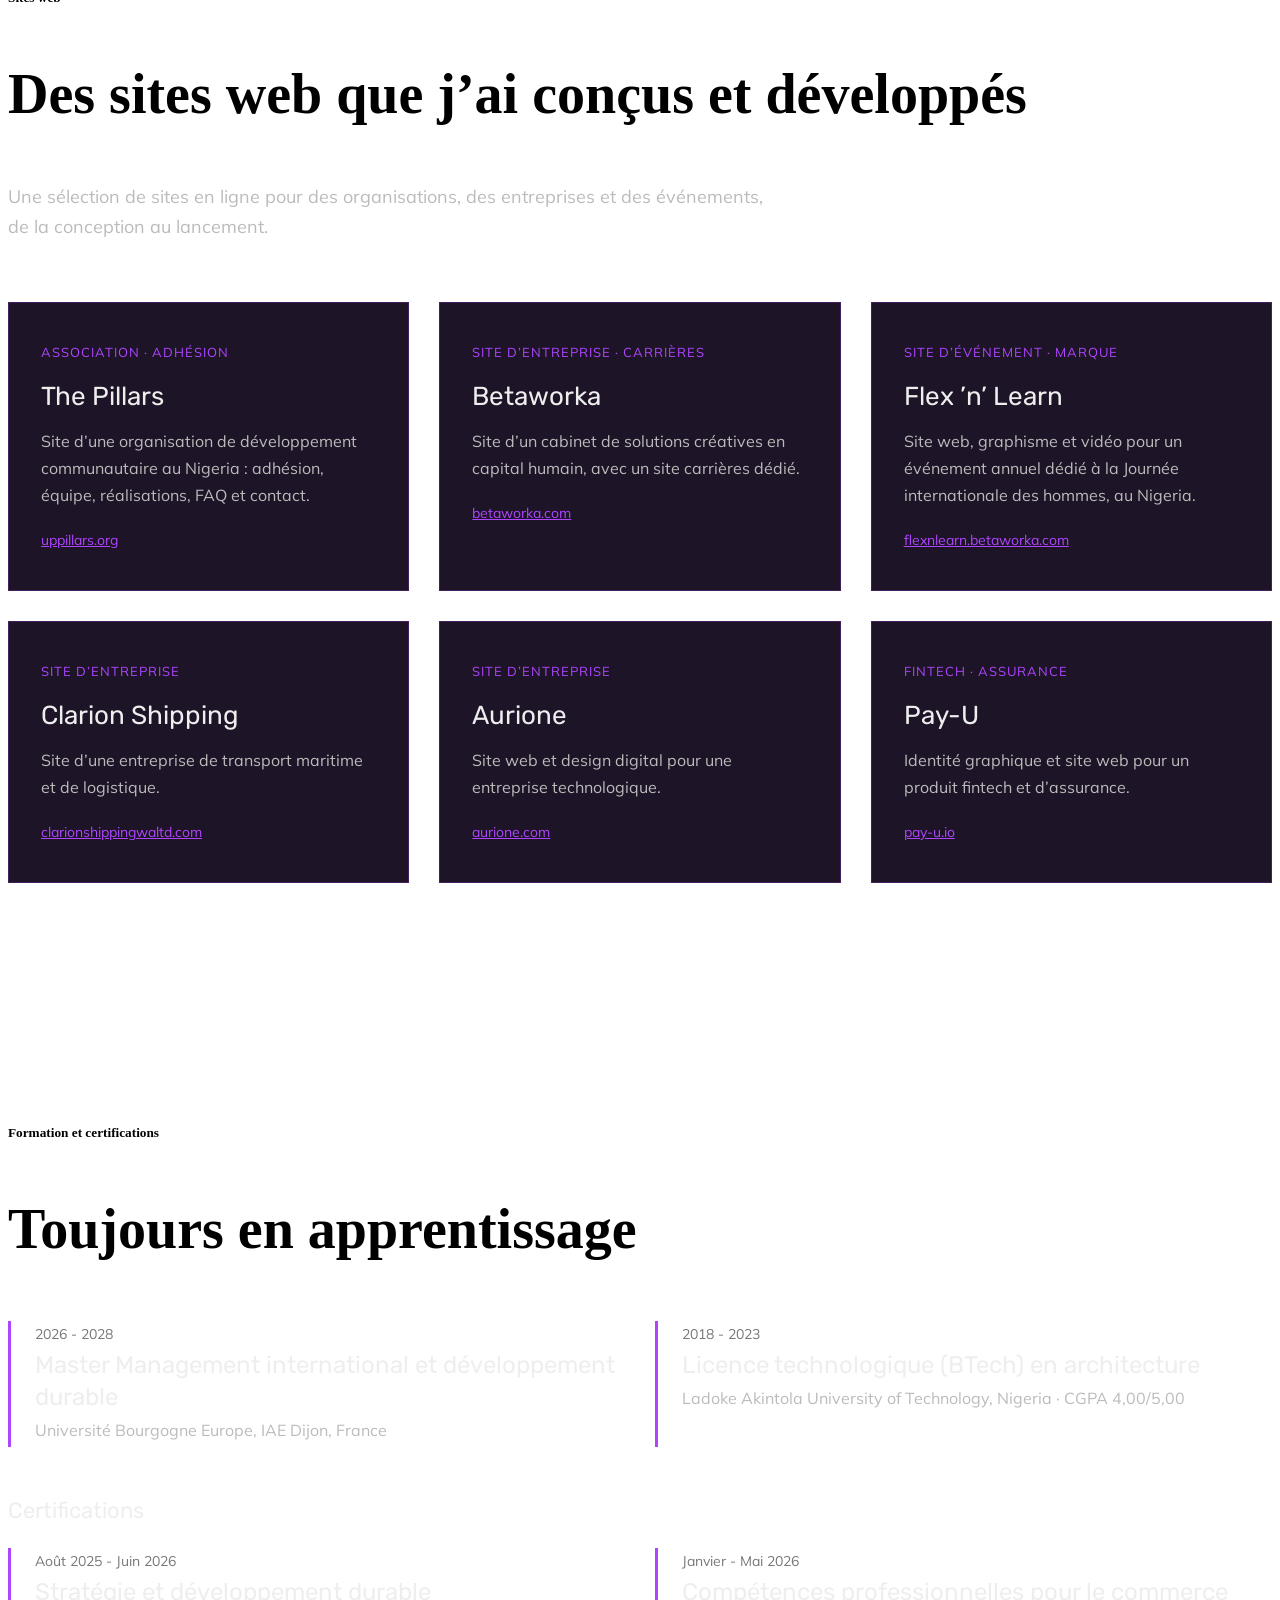
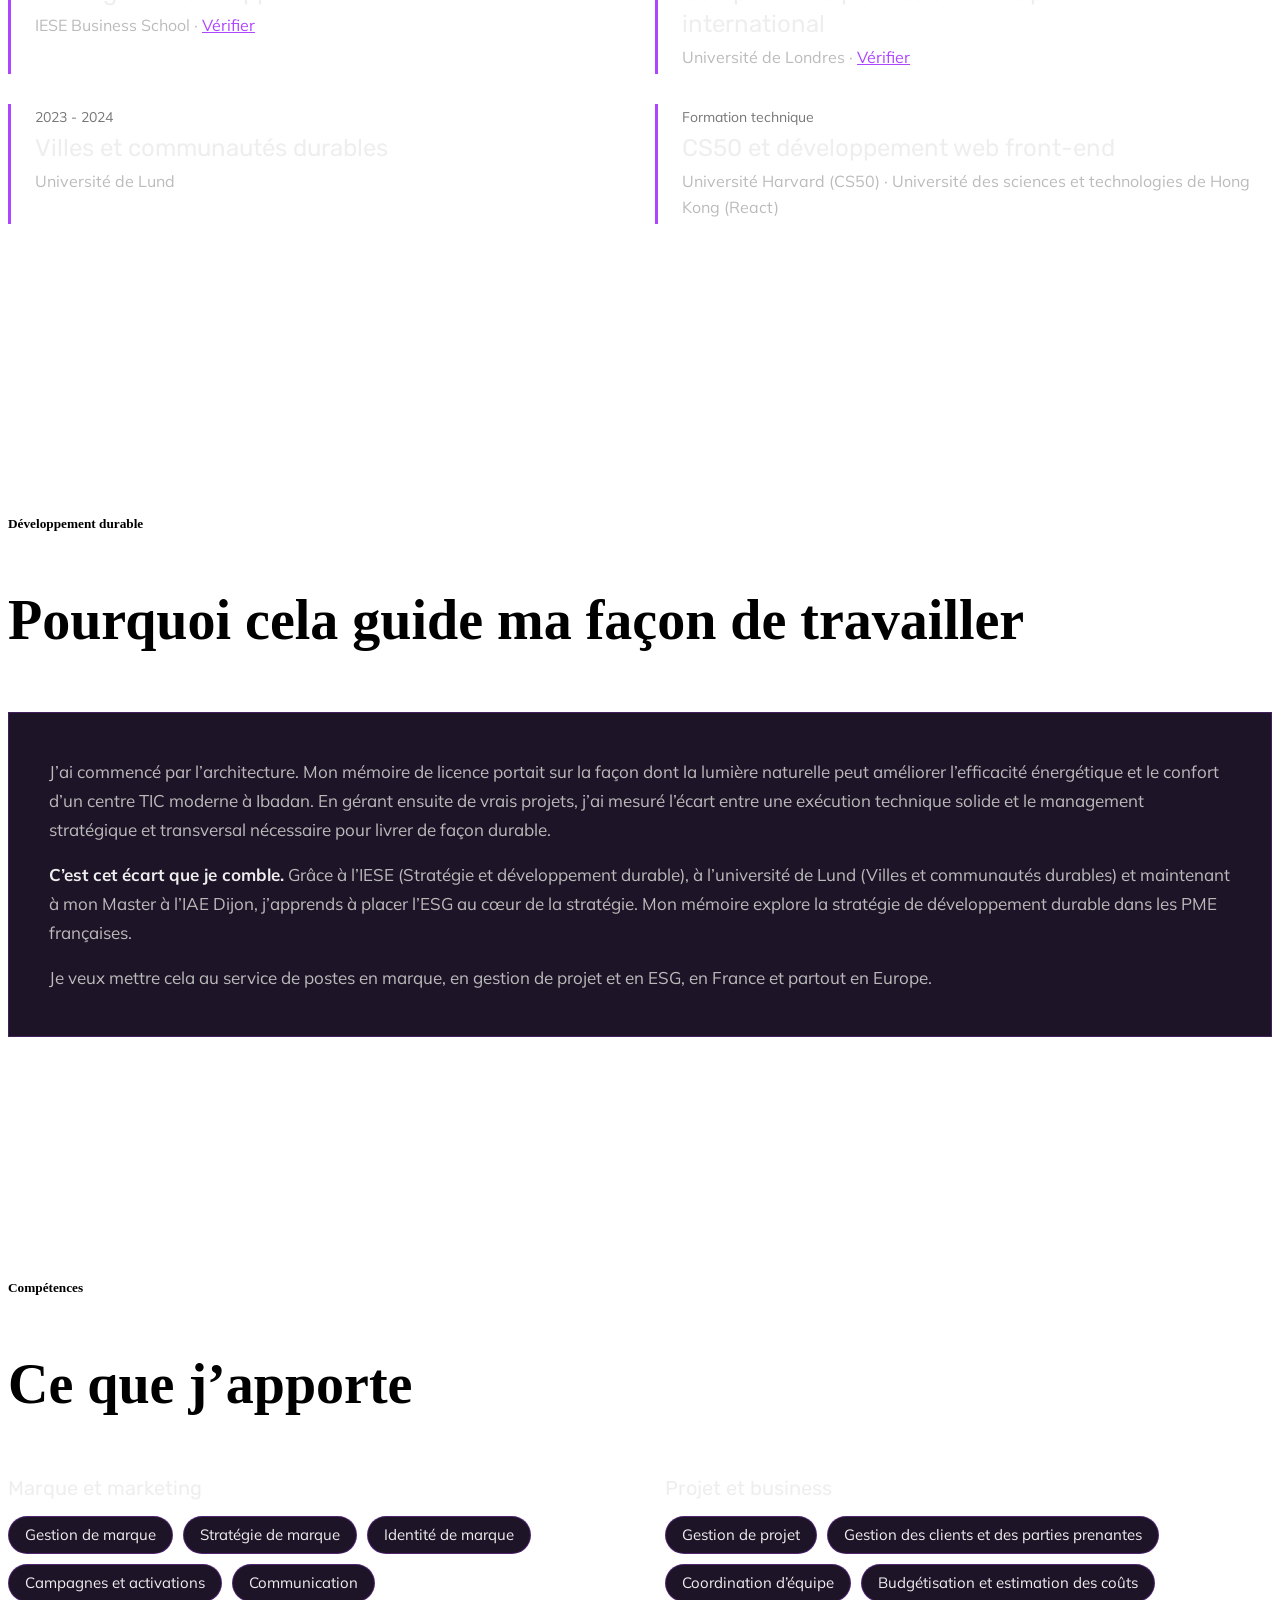
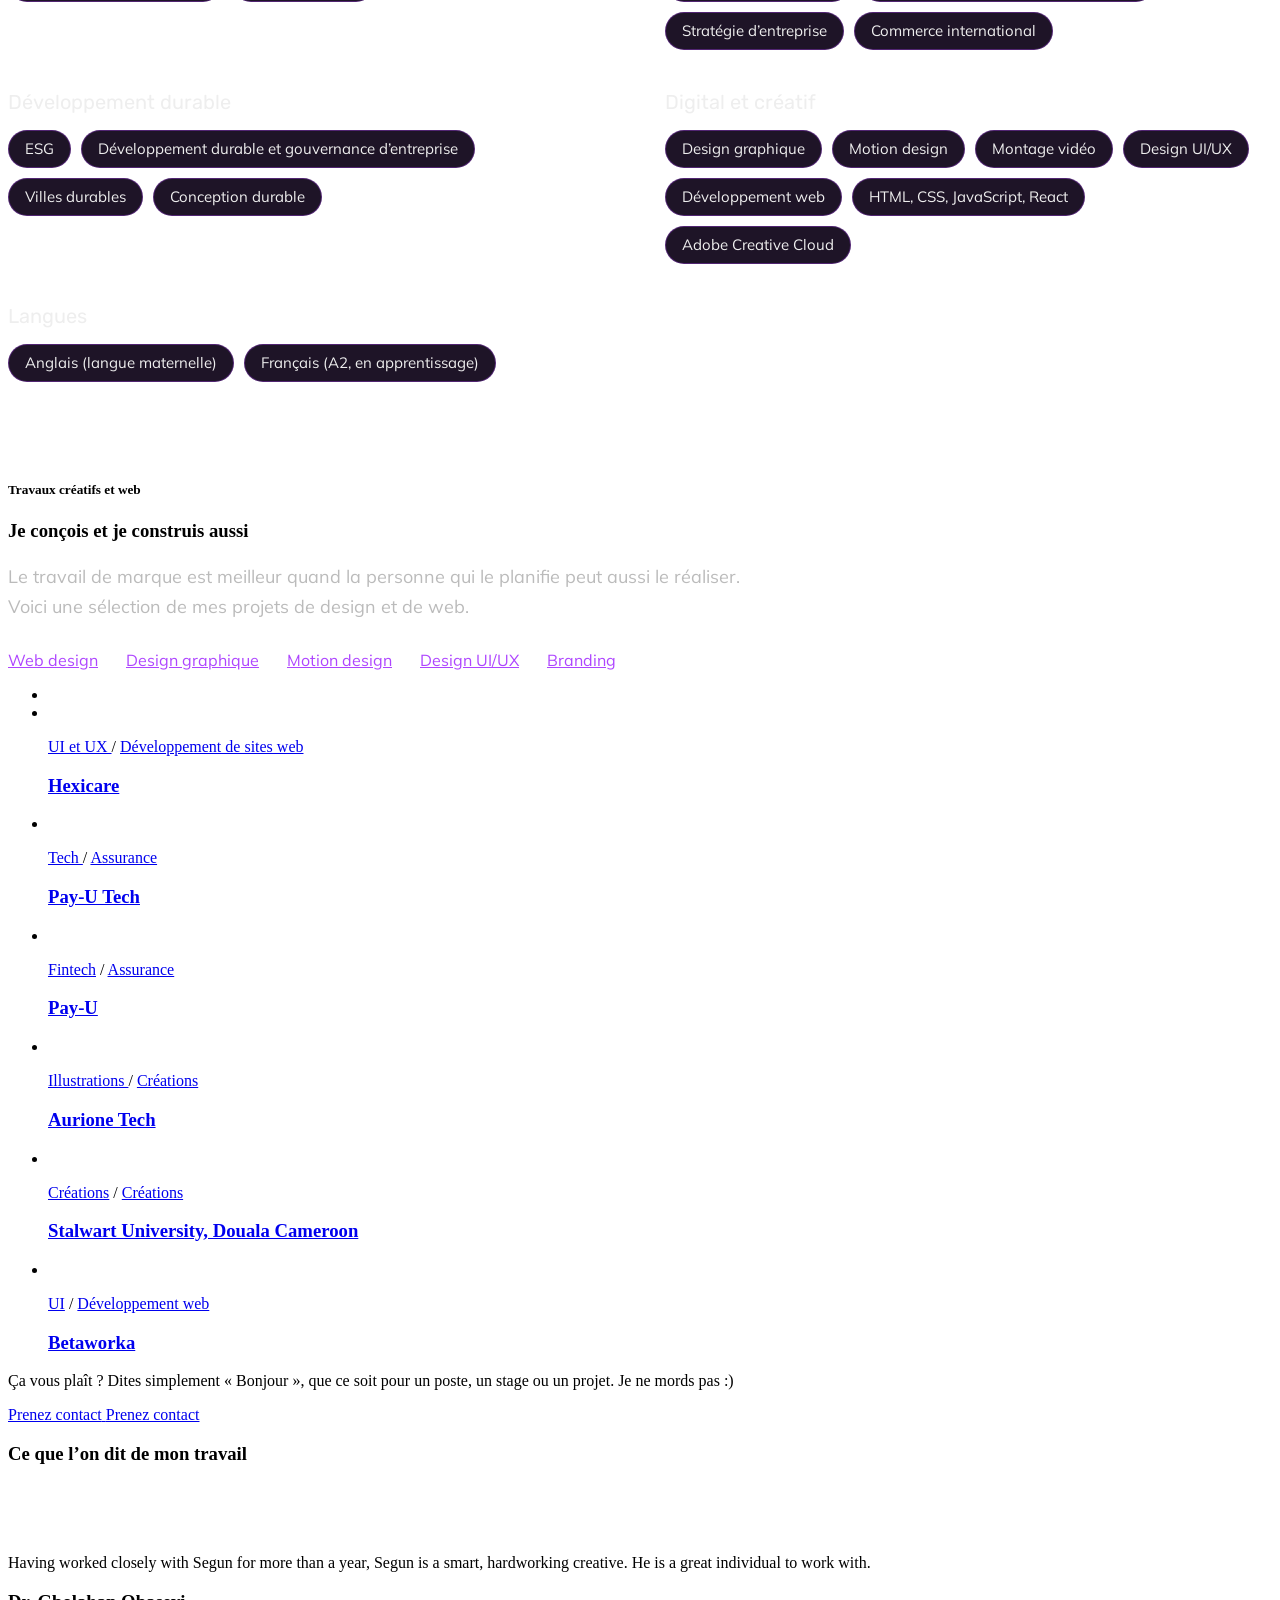
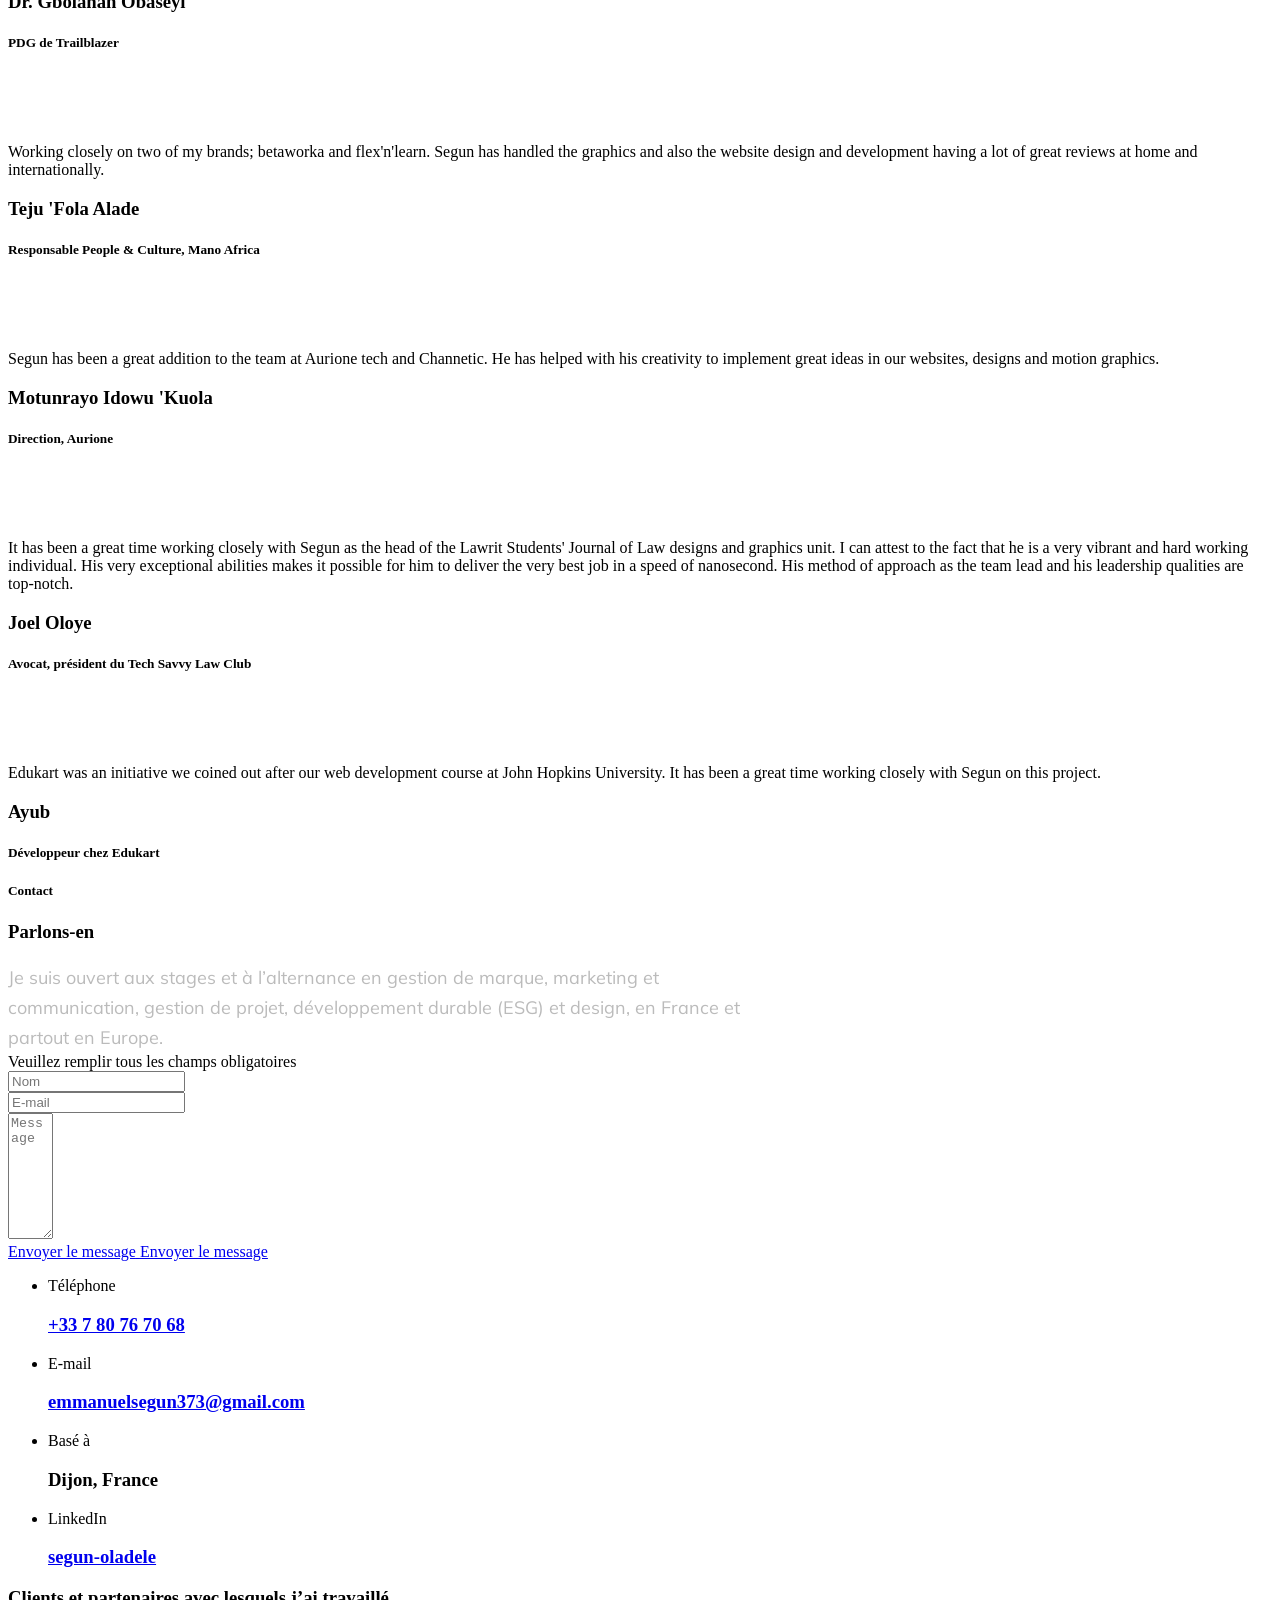
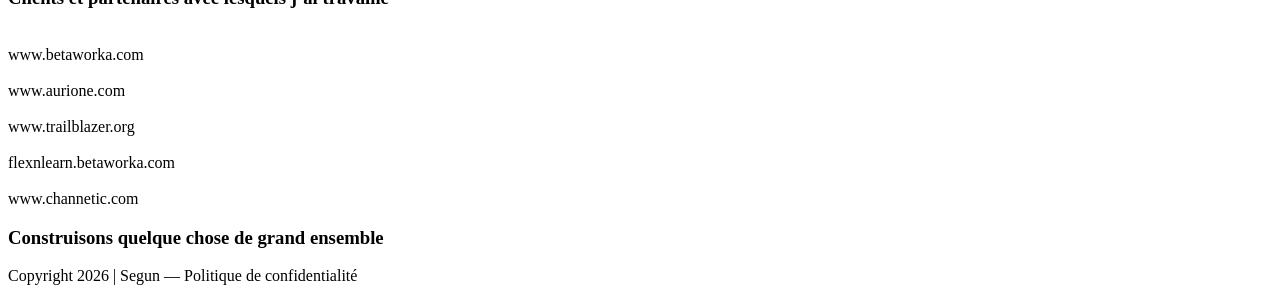
==== commit f7e79a66: "French default with EN switch, more websites, animated home page, remove video section" ====
--- a/index.html
+++ b/index.html
@@ -1,21 +1,23 @@
 <!DOCTYPE html>
-<!--[if lt IE 7 ]><html class="ie ie6" lang="en"> <![endif]-->
-<!--[if IE 7 ]><html class="ie ie7" lang="en"> <![endif]-->
-<!--[if IE 8 ]><html class="ie ie8" lang="en"> <![endif]-->
-<!--[if (gte IE 9)|!(IE)]><!--><html lang="en"> <!--<![endif]-->
+<!--[if lt IE 7 ]><html class="ie ie6" lang="fr"> <![endif]-->
+<!--[if IE 7 ]><html class="ie ie7" lang="fr"> <![endif]-->
+<!--[if IE 8 ]><html class="ie ie8" lang="fr"> <![endif]-->
+<!--[if (gte IE 9)|!(IE)]><!--><html lang="fr"> <!--<![endif]-->
 
 <head>
 
 <meta http-equiv="Content-Type" content="text/html; charset=utf-8" />
 
-<meta name="description" content="Segun Emmanuel Oladele: brand and project manager studying International Management and Sustainability at IAE Dijon. Brand, project, web and design work.">
-<meta property="og:title" content="Segun Emmanuel Oladele | Brand &amp; Project Manager">
-<meta property="og:description" content="Brand and project manager with a sustainability focus. MSc International Management and Sustainability, IAE Dijon.">
+<meta name="description" content="Segun Emmanuel Oladele : responsable de marque et chef de projet, étudiant en Management international et développement durable à l'IAE Dijon. Marque, gestion de projet, web et design.">
+<meta property="og:title" content="Segun Emmanuel Oladele | Responsable de marque et chef de projet">
+<meta property="og:description" content="Responsable de marque et chef de projet avec une orientation développement durable. Master Management international et développement durable, IAE Dijon.">
 <meta name="author" content="Segun Emmanuel Oladele">
 
 <meta name="viewport" content="width=device-width, initial-scale=1, maximum-scale=1">
 
-<title>Segun Emmanuel Oladele | Brand &amp; Project Manager</title>
+<title>Segun Emmanuel Oladele | Responsable de marque et chef de projet</title>
+<script>document.documentElement.className+=' i18n-pending';setTimeout(function(){document.documentElement.className=document.documentElement.className.replace(' i18n-pending','');},1500);</script>
+<noscript><style>.i18n-pending body{visibility:visible!important}</style></noscript>
 
 	
 <link href="https://fonts.googleapis.com/css2?family=Muli:ital,wght@0,200;0,300;0,400;0,500;0,600;0,700;0,800;0,900;1,200;1,300;1,400;1,500;1,600;1,700;1,800;1,900&family=Rubik:ital,wght@0,300;0,400;0,500;0,700;0,900;1,300;1,400;1,500;1,700;1,900&display=swap" rel="stylesheet">
@@ -42,7 +44,12 @@
 		<div class="logo">
 			<a href="index.html"><img class="desktop_logo" src="img/logo-header.png" alt="" /></a>
 		</div>
-		<div class="hamburger_rapper">
+		<div class="tm_lang" role="group" aria-label="Language / Langue">
+				<button type="button" class="tm_lang_btn" data-lang="fr" aria-pressed="true">FR</button>
+				<span class="tm_lang_sep">/</span>
+				<button type="button" class="tm_lang_btn" data-lang="en" aria-pressed="false">EN</button>
+			</div>
+			<div class="hamburger_rapper">
 			<div class="hamburger hamburger--spring">
 				<div class="hamburger-box">
 					<div class="hamburger-inner"></div>
@@ -66,6 +73,7 @@
 						<li><a href="#information">What I do</a></li>
 						<li><a href="#experience">Experience</a></li>
 						<li><a href="#brands">Brand Work</a></li>
+						<li><a href="#websites">Websites</a></li>
 						<li><a href="#education">Education</a></li>
 						<li><a href="#sustainability">Sustainability</a></li>
 						<li><a href="#skills">Skills</a></li>
@@ -93,6 +101,7 @@
 		
 		<!-- Section: ABOUT -->
 		<section id="about">
+			<div class="tm_orbs" aria-hidden="true"><span></span><span></span><span></span></div>
 			<div class="container wide">
 			
 				<!-- Shortcode: About -->
@@ -144,6 +153,10 @@
 		<!-- /Section: ABOUT -->
 		
 		
+		<!-- Marquee -->
+		<div class="tm_marquee" aria-hidden="true"><div class="tm_track"><span>Brand management</span><span>Project management</span><span>Corporate sustainability &amp; governance</span><span>Campaigns &amp; activations</span><span>Graphic design</span><span>Web development</span><span>Video editing</span><span>Brand identity</span><span>Brand management</span><span>Project management</span><span>Corporate sustainability &amp; governance</span><span>Campaigns &amp; activations</span><span>Graphic design</span><span>Web development</span><span>Video editing</span><span>Brand identity</span></div></div>
+		<!-- /Marquee -->
+		
 		<!-- Divider -->
 		<div class="awilo_fn_divider"></div>
 		<!-- /Divider -->
@@ -269,7 +282,7 @@
 								<div class="e_item">
 									<span class="e_item_a"> December 2025 - September 2026</span>
 									<span class="e_item_b"> Brand Manager </span>
-									<span class="e_item_c"> Fusion 360 (Golden Penny), Lagos, Nigeria</span>
+									<span class="e_item_c"> Fusion 360, Lagos, Nigeria</span>
 								</div>
 							</li>
 							<li>
@@ -317,7 +330,7 @@
 				<div class="awilo_fn_title">
 					<h5>Brand work</h5>
 					<h3>Campaigns I&rsquo;m proud of</h3>
-					<p class="tm_lead">A few of the brand projects I led for Golden Penny, one of Nigeria&rsquo;s best-known food brands.</p>
+					<p class="tm_lead">A few of the brand projects I led at Fusion 360.</p>
 				</div>
 
 				<ul class="tm_cases">
@@ -328,10 +341,10 @@
 						<p class="tm_meta">Brand Manager, Fusion 360</p>
 					</li>
 					<li class="tm_case">
-						<p class="tm_tag">Brand design &amp; management</p>
-						<h3>Big Brother Naija</h3>
-						<p>I handled brand design and brand management for Golden Penny at the Big Brother Naija reality show, built to turn attention from a huge national audience into revenue.</p>
-						<p class="tm_meta">Brand Manager, Fusion 360</p>
+						<p class="tm_tag">Brand identity &amp; event</p>
+						<h3>Flex &rsquo;n&rsquo; Learn</h3>
+						<p>I built the brand, graphics, video and website for Flex &rsquo;n&rsquo; Learn, an annual men&rsquo;s day event in Nigeria that brings leaders and young men together.</p>
+						<p class="tm_meta">Brand, design &amp; web</p>
 					</li>
 					<li class="tm_case">
 						<p class="tm_tag">End-to-end branding</p>
@@ -344,6 +357,60 @@
 			</div>
 		</section>
 		<!-- /Section: Brand work -->
+
+
+		<!-- Section: Websites -->
+		<section id="websites" class="tm_section">
+			<div class="container wide">
+
+				<div class="awilo_fn_title">
+					<h5>Websites</h5>
+					<h3>Websites I&rsquo;ve designed and built</h3>
+					<p class="tm_lead">A selection of live websites for organisations, companies and events, from first design to launch.</p>
+				</div>
+
+				<ul class="tm_cases">
+					<li class="tm_case">
+						<p class="tm_tag">Non-profit &middot; Membership</p>
+						<h3>The Pillars</h3>
+						<p>Website for a community development organisation in Nigeria, with membership sign-up, team, achievements, FAQ and contact pages.</p>
+						<p class="tm_meta"><a href="https://www.uppillars.org" target="_blank" rel="noopener" class="awilo_fn_circle_link">uppillars.org</a></p>
+					</li>
+					<li class="tm_case">
+						<p class="tm_tag">Company website &middot; Careers</p>
+						<h3>Betaworka</h3>
+						<p>Website for a creative human capital solutions firm, with a separate careers site.</p>
+						<p class="tm_meta"><a href="https://www.betaworka.com" target="_blank" rel="noopener" class="awilo_fn_circle_link">betaworka.com</a></p>
+					</li>
+					<li class="tm_case">
+						<p class="tm_tag">Event website &middot; Brand</p>
+						<h3>Flex &rsquo;n&rsquo; Learn</h3>
+						<p>Website, graphics and video for an annual men&rsquo;s day event in Nigeria.</p>
+						<p class="tm_meta"><a href="https://flexnlearn.betaworka.com" target="_blank" rel="noopener" class="awilo_fn_circle_link">flexnlearn.betaworka.com</a></p>
+					</li>
+					<li class="tm_case">
+						<p class="tm_tag">Company website</p>
+						<h3>Clarion Shipping</h3>
+						<p>Website for a shipping and logistics company.</p>
+						<p class="tm_meta"><a href="https://clarionshippingwaltd.com" target="_blank" rel="noopener" class="awilo_fn_circle_link">clarionshippingwaltd.com</a></p>
+					</li>
+					<li class="tm_case">
+						<p class="tm_tag">Company website</p>
+						<h3>Aurione</h3>
+						<p>Website and digital design for a technology company.</p>
+						<p class="tm_meta"><a href="http://aurione.com" target="_blank" rel="noopener" class="awilo_fn_circle_link">aurione.com</a></p>
+					</li>
+					<li class="tm_case">
+						<p class="tm_tag">Fintech &middot; Insurance</p>
+						<h3>Pay-U</h3>
+						<p>Brand graphics and website for a fintech and insurance product.</p>
+						<p class="tm_meta"><a href="https://pay-u.io" target="_blank" rel="noopener" class="awilo_fn_circle_link">pay-u.io</a></p>
+					</li>
+				</ul>
+
+			</div>
+		</section>
+		<!-- /Section: Websites -->
 
 
 		<!-- Section: Education -->
@@ -830,31 +897,6 @@
 		
 		<!-- /Section: Portfolio -->
 		
-		<!-- Section: Video -->
-		<section id="video">
-			
-			<!-- Shortcode: Video -->
-			<div class="awilo_fn_video">
-				<div class="jarallax" data-bg-img="img/jarallax.jpg" data-speed="0.5"></div>
-				<div class="video_holder">
-					<div class="container wide">
-						<div class="video_inner">
-							
-							<a class="popup-youtube" href="https://www.youtube.com/watch?v=p2hXlPK0rH0">
-								<span class="icon"></span>
-								<span class="text">Watch Video</span>
-							</a>
-						</div>
-					</div>
-				</div>
-			</div>
-			<!-- /Shortcode: Video -->
-			
-		</section>
-		<!-- /Section: Video -->
-		
-		
-		
 		<!-- Divider -->
 		<div class="awilo_fn_divider"></div>
 		<!-- /Divider -->
@@ -880,21 +922,21 @@
 
 						<div class="empty_notice"><span>Please Fill Required Fields</span></div>
 						<!-- /RETURN MESSAGES -->
-						<input type="hidden" name="_subject" value="My Webiste!">
+						<input type="hidden" name="_subject" value="New message from your website">
 						
 							<input type="hidden" name="_autoresponse" value="thank you for contacting Segun. You will be replied to shortly">
 							<input type="hidden" name="_captcha" value="false">
 						
 							<div class="your-name">
 							
-							<input class="name" type="text" placeholder="Name"/>
+							<input class="name" type="text" name="name" placeholder="Name"/>
 							
 						</div>
 						<div class="your-email">
-							<input class="email" type="text" placeholder="Email"/>
+							<input class="email" type="email" name="email" placeholder="Email"/>
 						</div>
 						<div class="your-messagse">
-							<textarea class="message" placeholder="Message" cols="3" rows="8"></textarea>
+							<textarea class="message" name="message" placeholder="Message" cols="3" rows="8"></textarea>
 						</div>
 						<div class="button">
 							<input type="hidden" name="_next" value="https://olasemmy.github.io/segun_emmanuel.com/thanks.html">
@@ -1123,7 +1165,9 @@
 <script src="js/jarallax.js"></script>
 <script src="js/nicescroll.js"></script>
 <script src="js/magnific-popup.js"></script>
+<script src="js/lang.js"></script>
 <script src="js/init.js"></script>
+<script src="js/fx.js"></script>
 <!-- /SCRIPTS -->
 
 </body>
--- a/css/custom.css
+++ b/css/custom.css
@@ -258,3 +258,107 @@
 		line-height: 27px;
 	}
 }
+
+/* Language switch in the top menu */
+.tm_lang{
+	display: flex;
+	align-items: center;
+	gap: 6px;
+	margin-left: auto;
+	margin-right: 28px;
+	font-family: 'Muli', sans-serif;
+	font-size: 14px;
+	letter-spacing: 1px;
+}
+.tm_lang_btn{
+	background: none;
+	border: 0;
+	padding: 6px 4px;
+	margin: 0;
+	color: #777;
+	cursor: pointer;
+	font: inherit;
+	letter-spacing: inherit;
+}
+.tm_lang_btn:hover,
+.tm_lang_btn:focus{
+	color: #eee;
+	outline: none;
+}
+.tm_lang_btn[aria-pressed="true"]{
+	color: #ae45ff;
+	font-weight: 700;
+}
+.tm_lang_sep{
+	color: #555;
+}
+.i18n-pending body{
+	visibility: hidden;
+}
+@media(max-width: 768px){
+	.tm_lang{
+		margin-right: 14px;
+		font-size: 13px;
+	}
+}
+
+/* ===== Motion and atmosphere ===== */
+.tm_progress{position:fixed;top:0;left:0;right:0;height:3px;z-index:9999;background:linear-gradient(90deg,#ae45ff,#ff5fa2,#ffb86b);transform-origin:0 50%;transform:scaleX(0);pointer-events:none}
+.tm_glow{position:fixed;top:0;left:0;width:400px;height:400px;border-radius:50%;pointer-events:none;z-index:1;background:radial-gradient(circle,rgba(174,69,255,.16),transparent 65%);mix-blend-mode:screen}
+
+/* hero */
+#about{position:relative;overflow:hidden}
+.tm_orbs{position:absolute;inset:0;pointer-events:none;z-index:0}
+.tm_orbs span{position:absolute;border-radius:50%;filter:blur(70px);opacity:.55;will-change:transform}
+.tm_orbs span:nth-child(1){width:520px;height:520px;background:#ae45ff;top:-120px;left:-100px;animation:tmFloat 14s ease-in-out infinite}
+.tm_orbs span:nth-child(2){width:420px;height:420px;background:#ff3d8b;bottom:-140px;right:8%;animation:tmFloat 17s ease-in-out -4s infinite reverse;opacity:.4}
+.tm_orbs span:nth-child(3){width:320px;height:320px;background:#3d6bff;top:25%;right:-80px;animation:tmFloat 20s ease-in-out -9s infinite;opacity:.4}
+@keyframes tmFloat{0%,100%{transform:translate(0,0) scale(1)}33%{transform:translate(70px,40px) scale(1.12)}66%{transform:translate(-40px,80px) scale(.92)}}
+#about .container{position:relative;z-index:2}
+.awilo_fn_about .about_title h3 strong{
+	background:linear-gradient(100deg,#ae45ff,#ff5fa2,#ffb86b,#ae45ff);background-size:250% 100%;
+	-webkit-background-clip:text;background-clip:text;-webkit-text-fill-color:transparent;color:transparent;
+	animation:tmShine 6s linear infinite}
+@keyframes tmShine{to{background-position:-250% 0}}
+.awilo_fn_about .about_title h5,.awilo_fn_about .about_title h3,.tm_now,.awilo_fn_about .about_desc p,.about_btn{animation:tmUp .9s cubic-bezier(.2,.7,.2,1) both}
+.awilo_fn_about .about_title h3{animation-delay:.15s}
+.tm_now{animation-delay:.3s}
+.awilo_fn_about .about_desc p{animation-delay:.45s}
+.about_btn{animation-delay:.6s}
+@keyframes tmUp{from{opacity:0;transform:translateY(34px)}to{opacity:1;transform:none}}
+.about_right .about_img{animation:tmPop 1.2s cubic-bezier(.2,.7,.2,1) .2s both}
+@keyframes tmPop{from{opacity:0;transform:scale(.9) rotate(-2deg)}to{opacity:1;transform:none}}
+.about_right .about_border{animation:tmPulse 5s ease-in-out infinite}
+@keyframes tmPulse{0%,100%{opacity:.9}50%{opacity:.35}}
+
+/* marquee */
+.tm_marquee{width:100%;float:left;clear:both;overflow:hidden;padding:26px 0;border-top:1px solid rgba(174,69,255,.25);border-bottom:1px solid rgba(174,69,255,.25);background:rgba(30,20,39,.6)}
+.tm_track{display:flex;width:max-content;animation:tmScroll 38s linear infinite}
+.tm_track span{font-family:'Rubik',sans-serif;font-size:28px;color:#eee;white-space:nowrap;padding:0 34px;position:relative}
+.tm_track span:after{content:"\2726";position:absolute;right:-8px;color:#ae45ff;font-size:18px;top:8px}
+.tm_marquee:hover .tm_track{animation-play-state:paused}
+@keyframes tmScroll{to{transform:translateX(-50%)}}
+
+/* reveal */
+.fx .tm_rv{opacity:0;transform:translateY(40px);transition:opacity .8s cubic-bezier(.2,.7,.2,1),transform .8s cubic-bezier(.2,.7,.2,1)}
+.fx .tm_rv.tm_in{opacity:1;transform:none}
+.fx .tm_case.tm_in{transition:opacity .8s,transform .2s ease-out,border-color .3s}
+
+/* cards */
+.tm_case{position:relative;overflow:hidden}
+.tm_case:before{content:"";position:absolute;inset:0;pointer-events:none;opacity:0;transition:opacity .3s;background:radial-gradient(260px circle at var(--mx,50%) var(--my,50%),rgba(174,69,255,.28),transparent 70%)}
+.tm_case:hover:before{opacity:1}
+.tm_chips li{transition:background .3s,transform .3s,border-color .3s}
+.tm_chips li:hover{background:#ae45ff;border-color:#ae45ff;transform:translateY(-3px)}
+.tm_lang_btn[aria-pressed="true"]{border-bottom:2px solid #ae45ff}
+
+@media(max-width:768px){
+	.tm_orbs span{filter:blur(50px)}
+	.tm_orbs span:nth-child(1){width:300px;height:300px}
+	.tm_orbs span:nth-child(2){width:260px;height:260px}
+	.tm_track span{font-size:20px;padding:0 22px}
+}
+@media(prefers-reduced-motion:reduce){
+	*{animation:none!important;transition:none!important}
+	.awilo_fn_about .about_title h3 strong{background-position:0 0}
+}
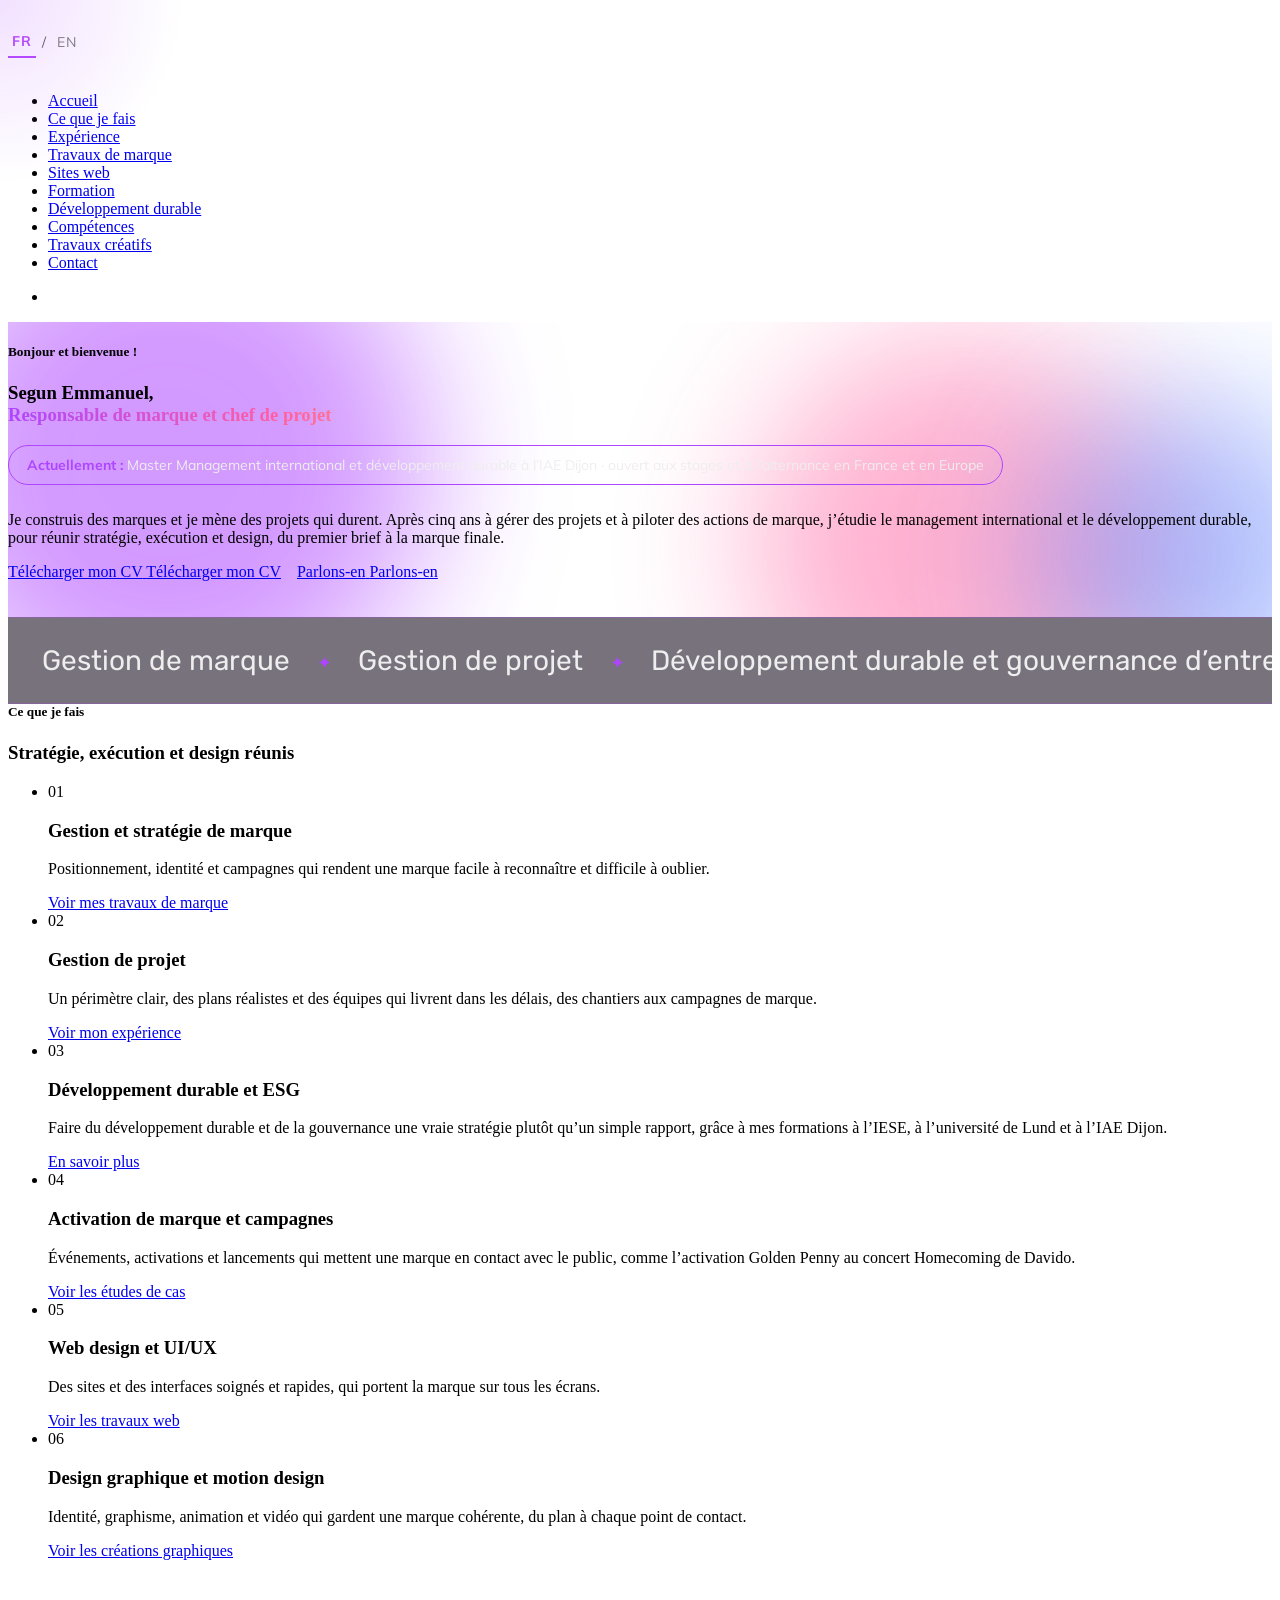
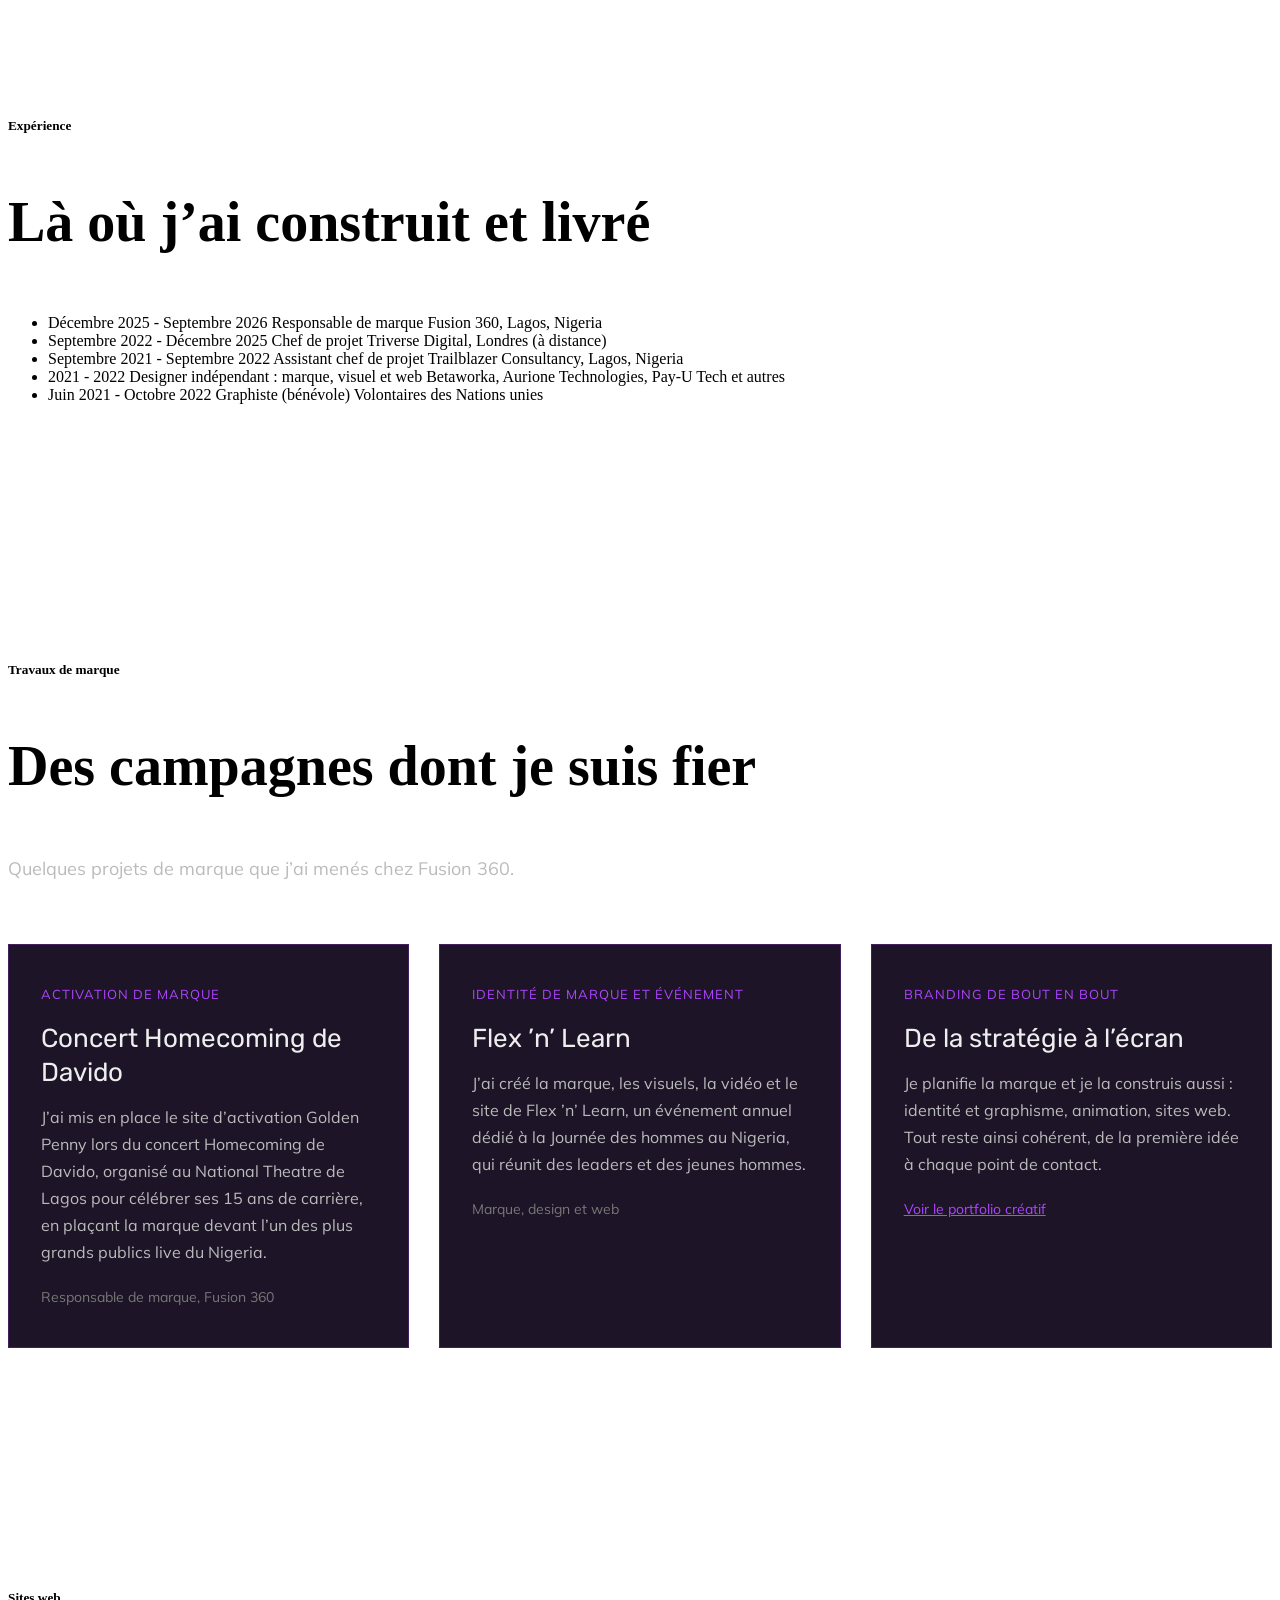
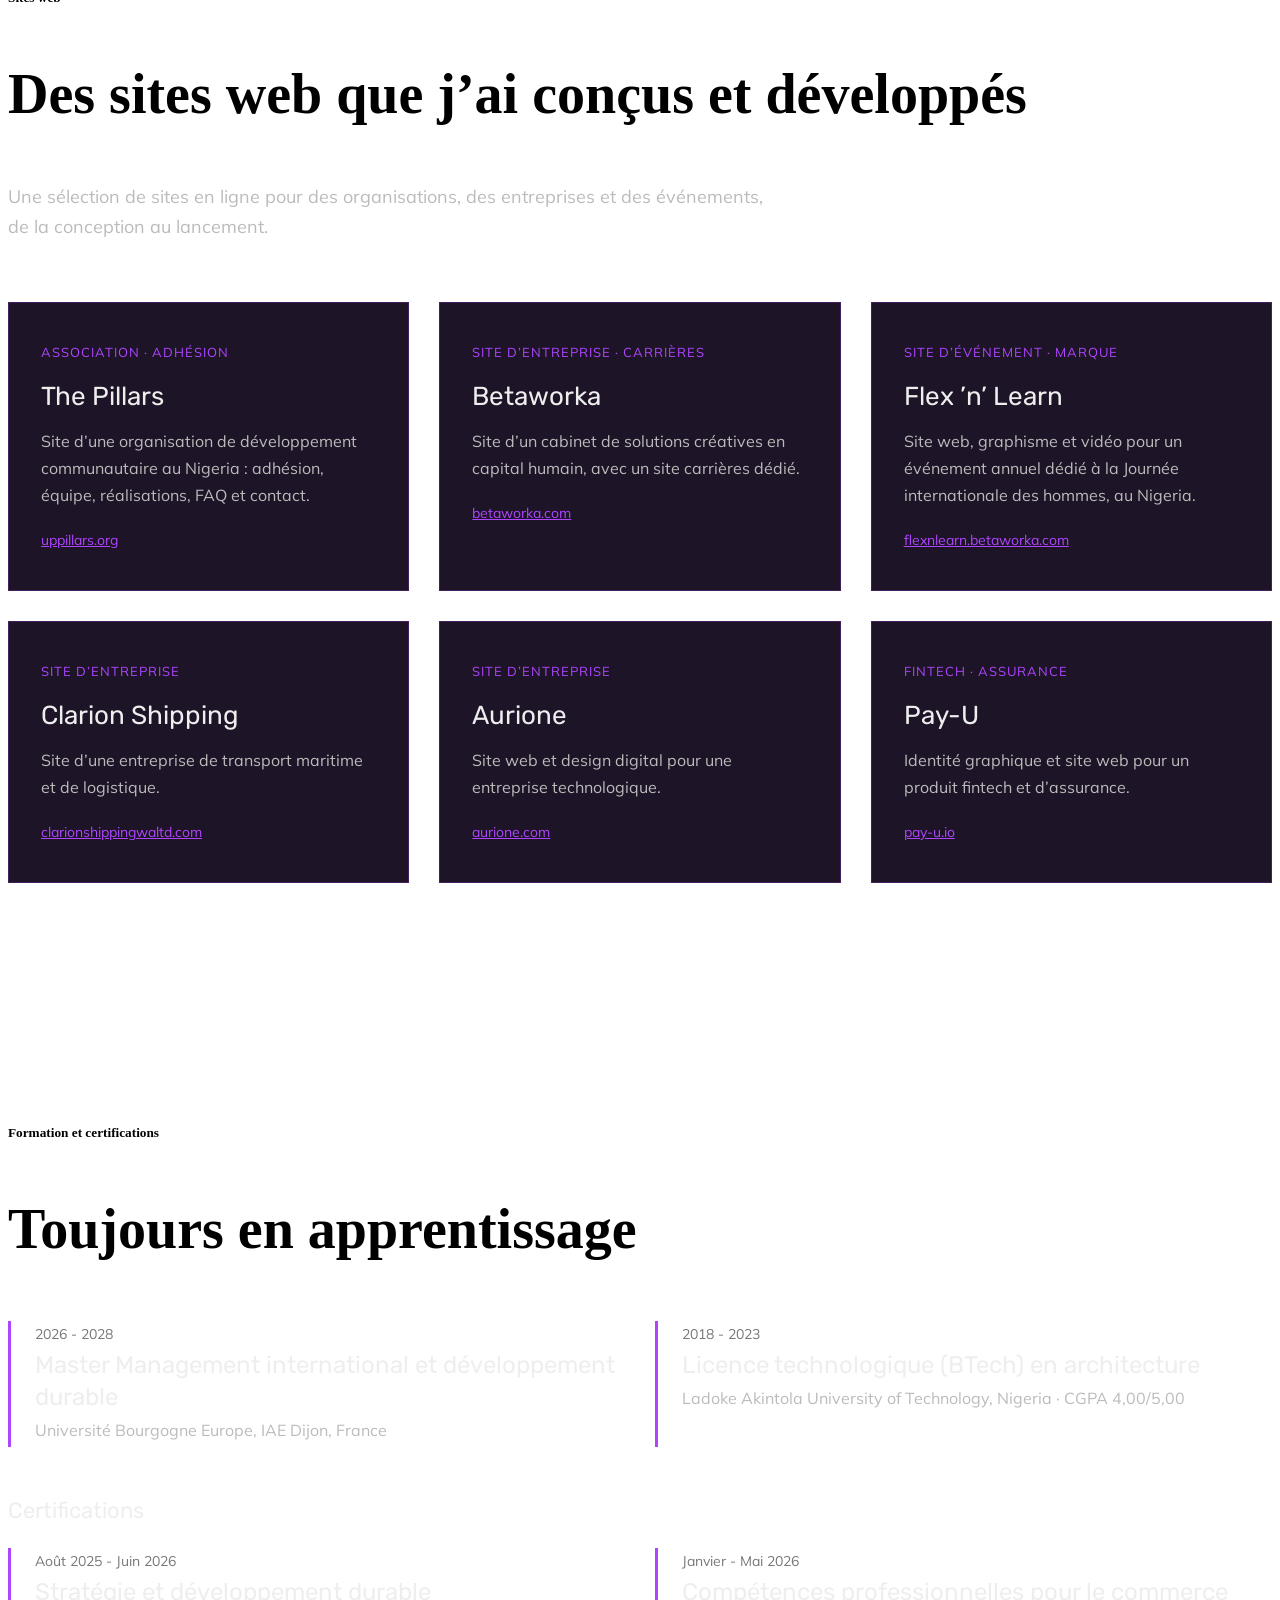
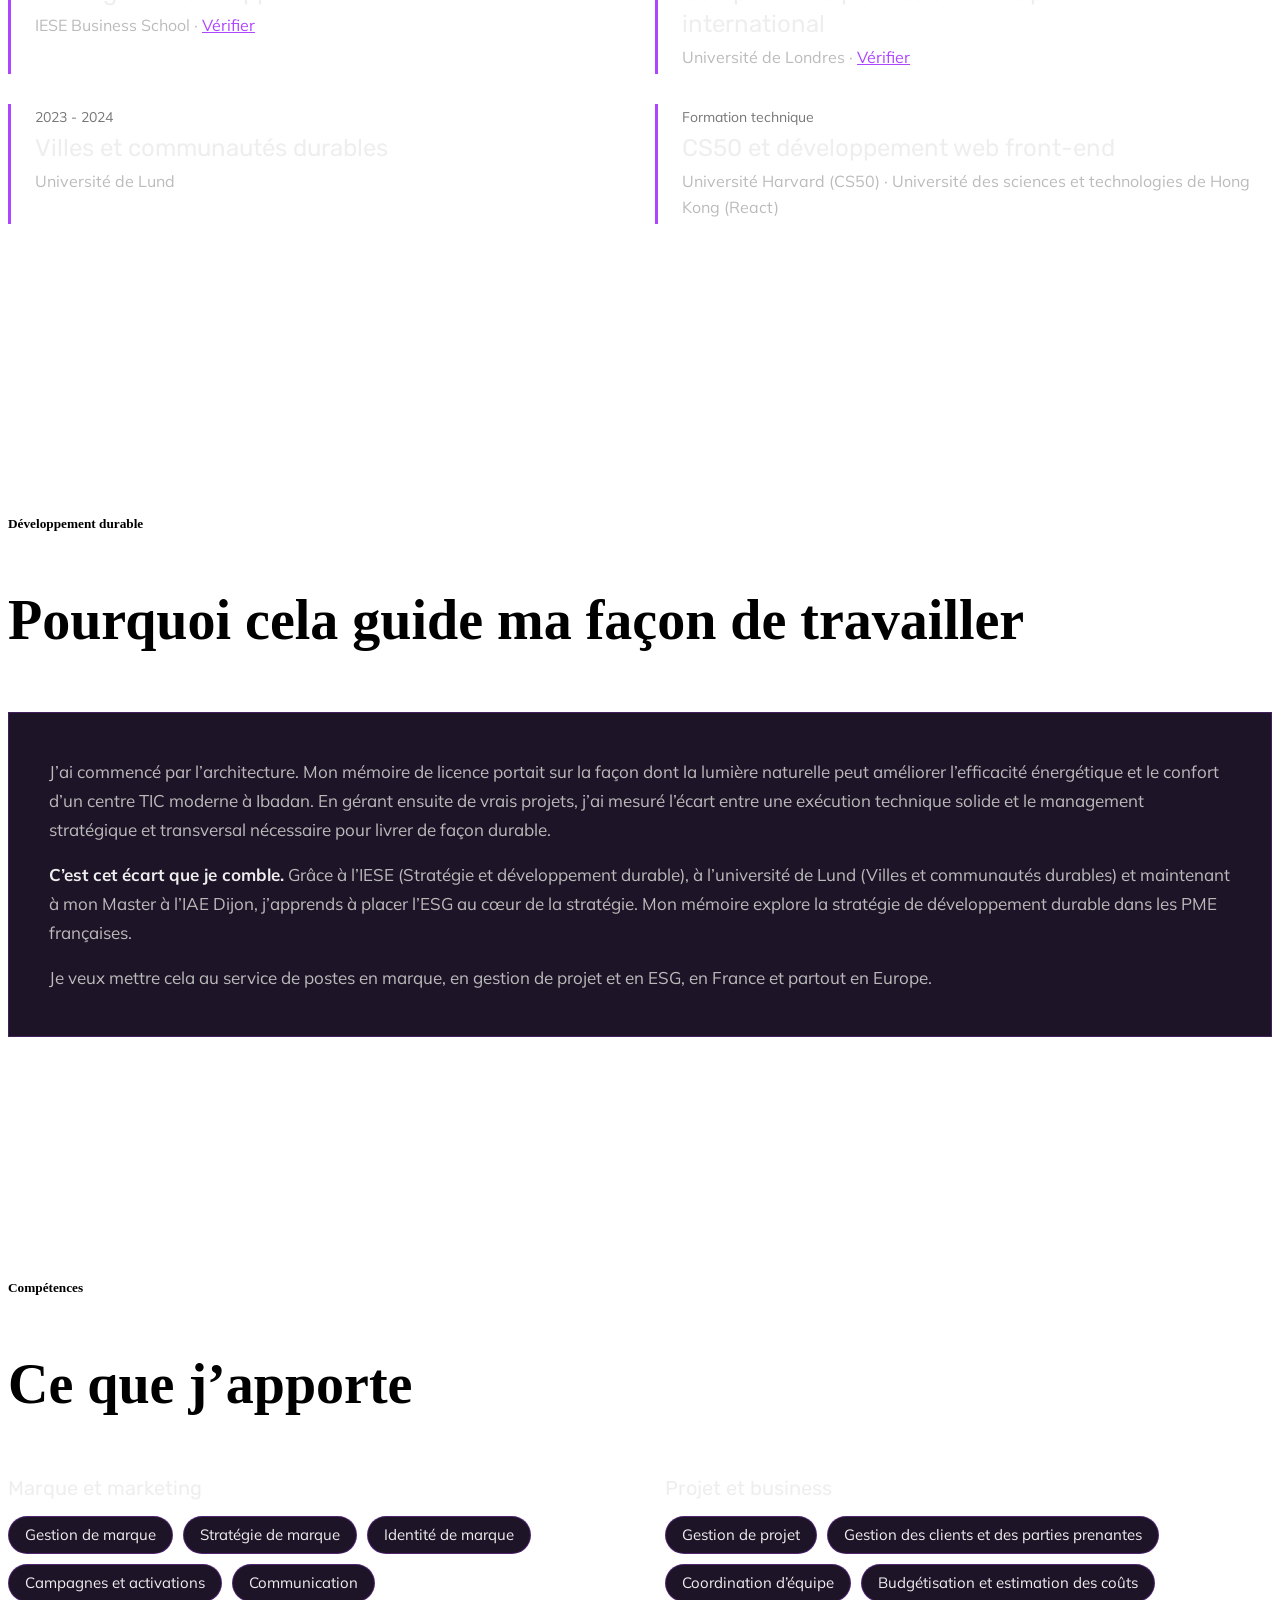
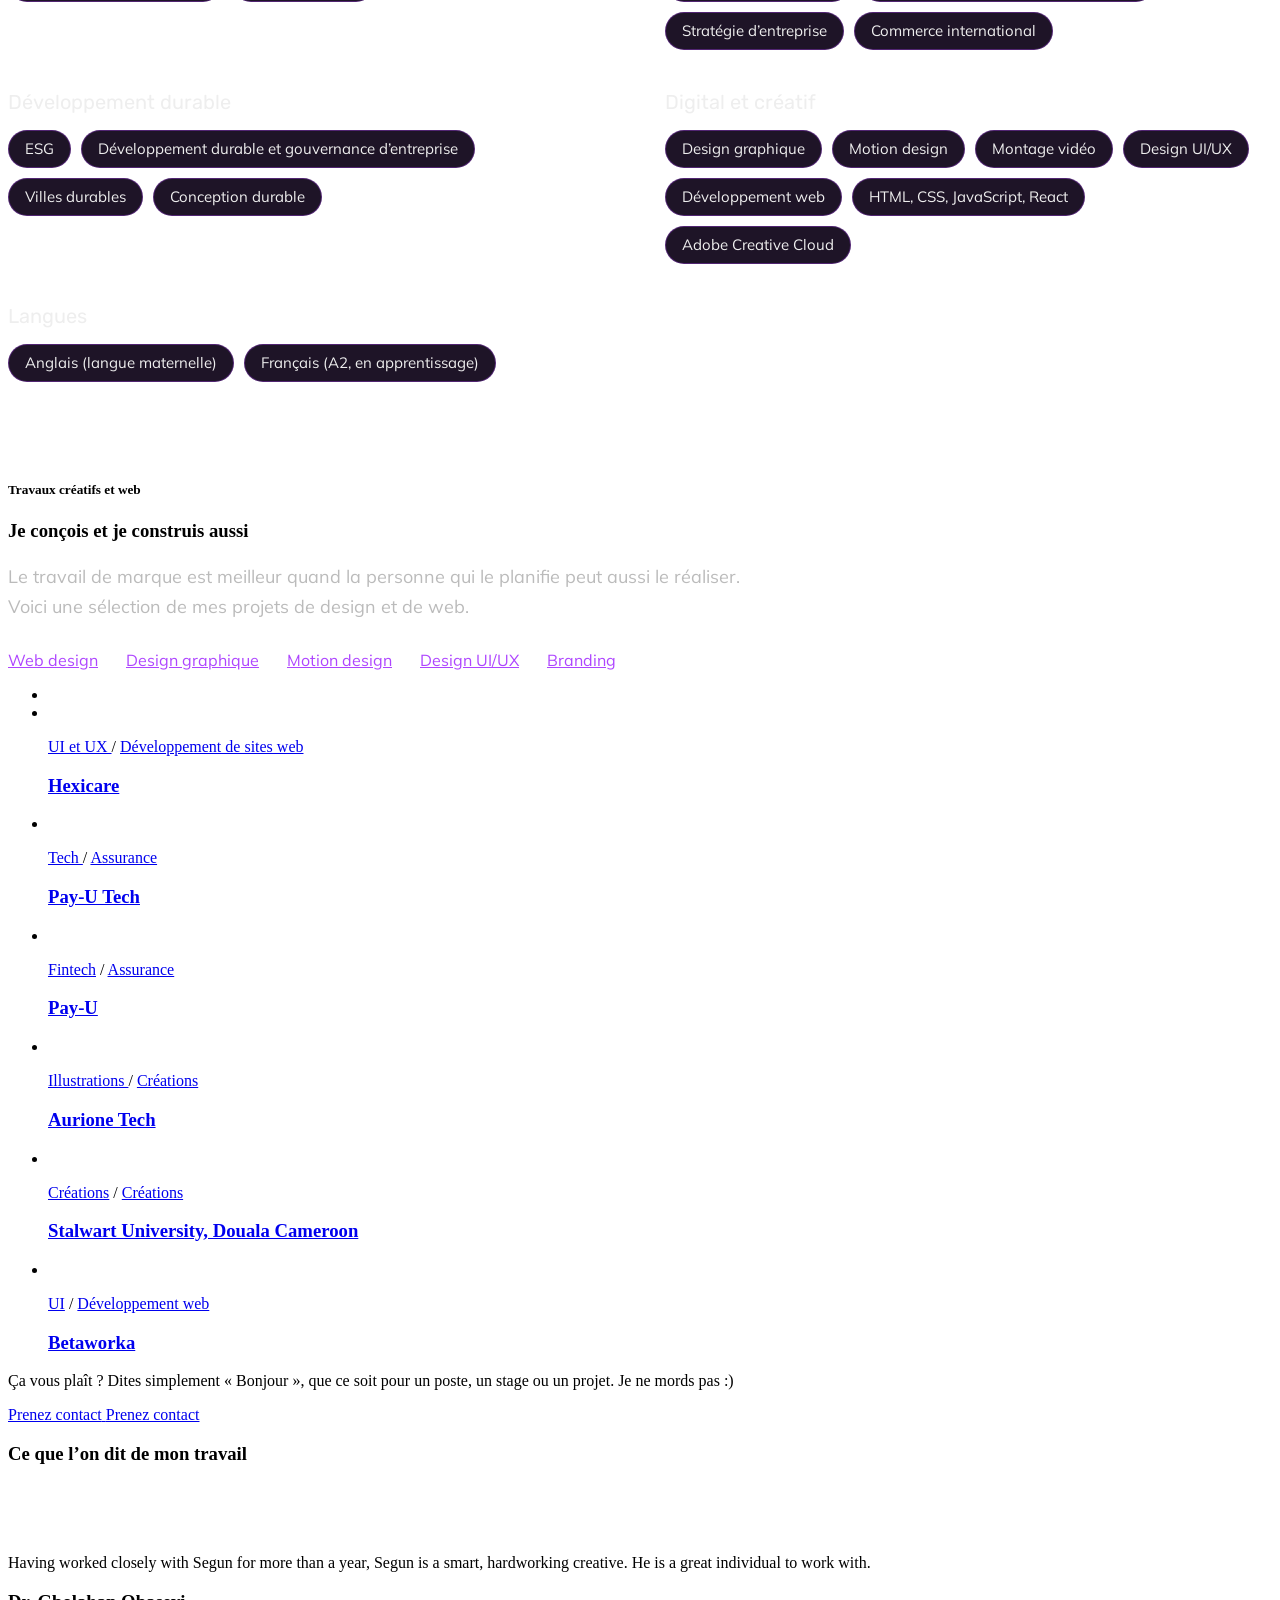
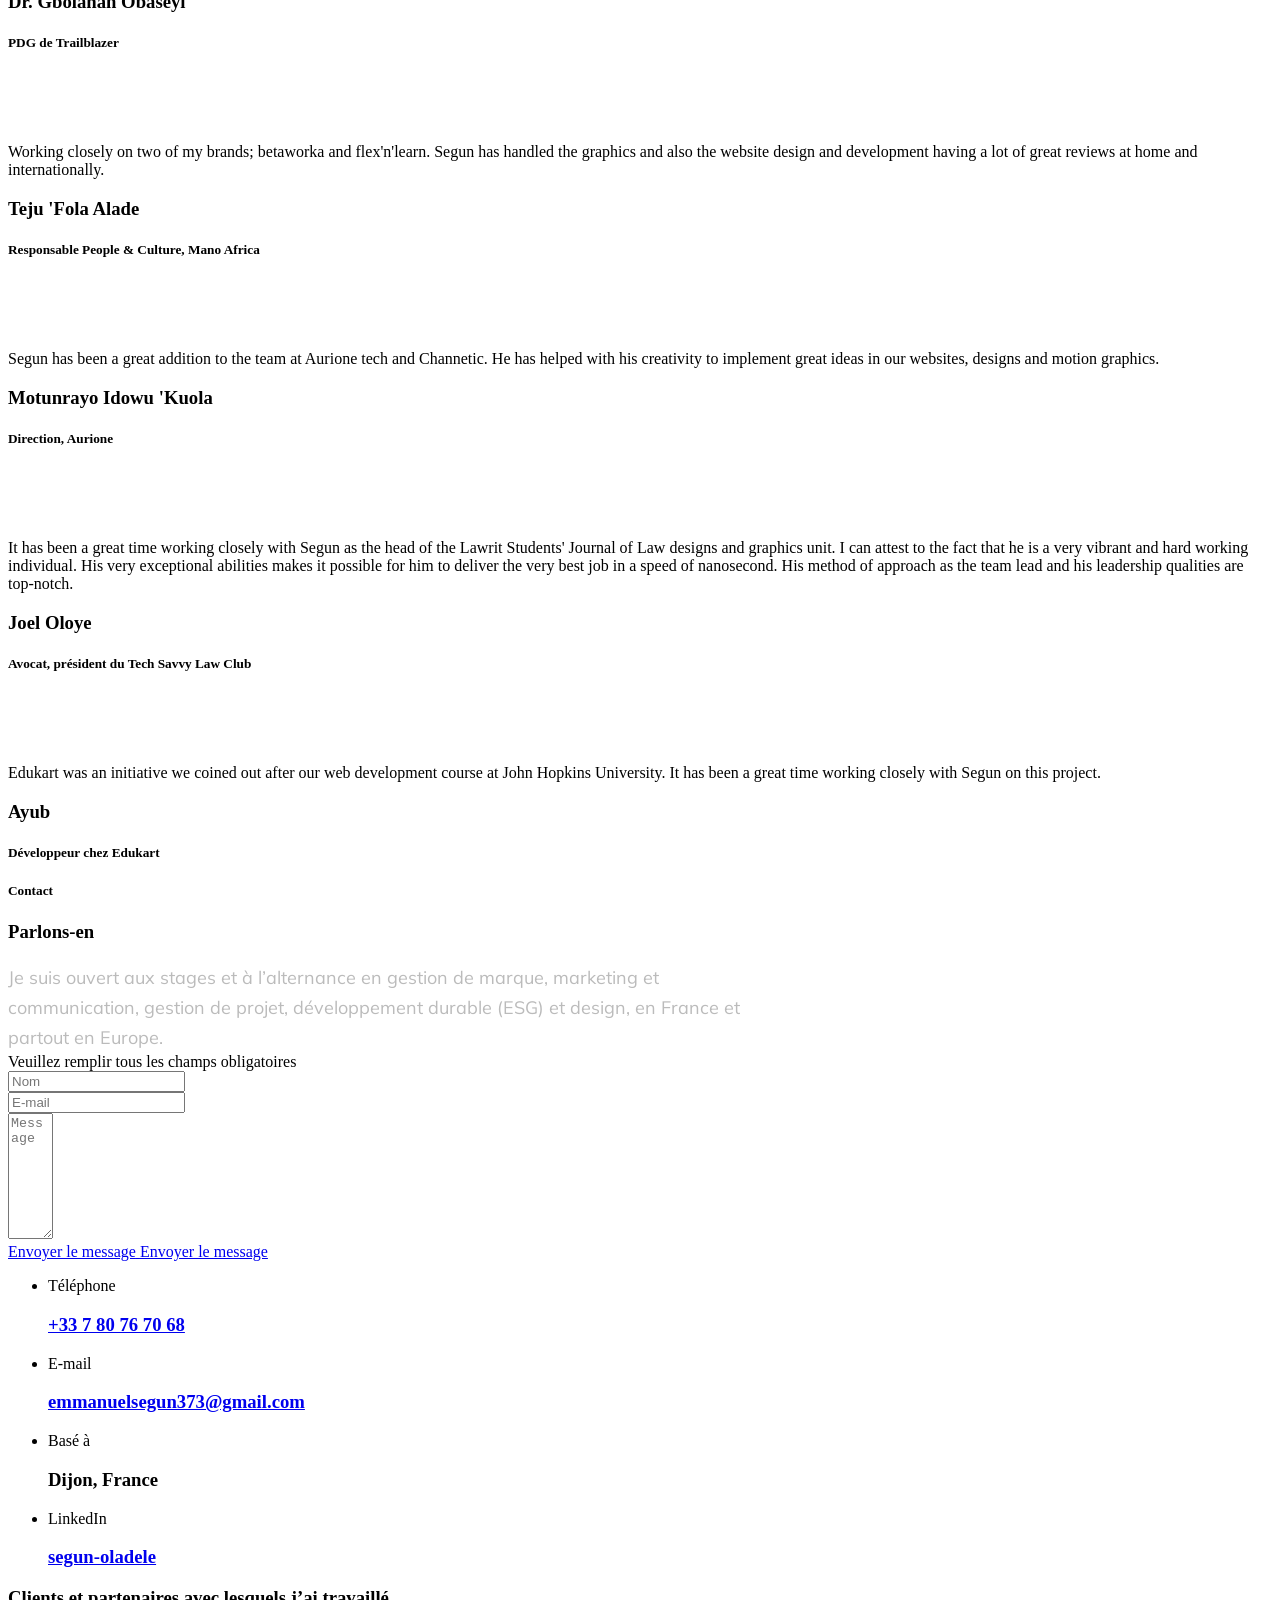
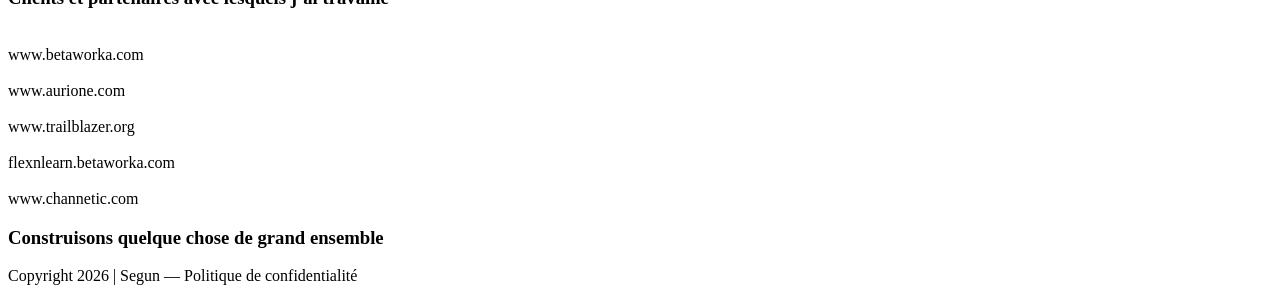
==== commit 2c29c8ce: "Simplify hero greeting" ====
--- a/index.html
+++ b/index.html
@@ -110,7 +110,7 @@
 						<div class="about_left">
 							<div class="l_inner">
 								<div class="about_title">
-									<h5>Hello, I&rsquo;m Segun!</h5>
+									<h5>Hello and welcome!</h5>
 									<h3>Segun Emmanuel, </br> <strong> Brand &amp; Project Manager </strong></h3>
 								</div>
 								<div class="about_desc">
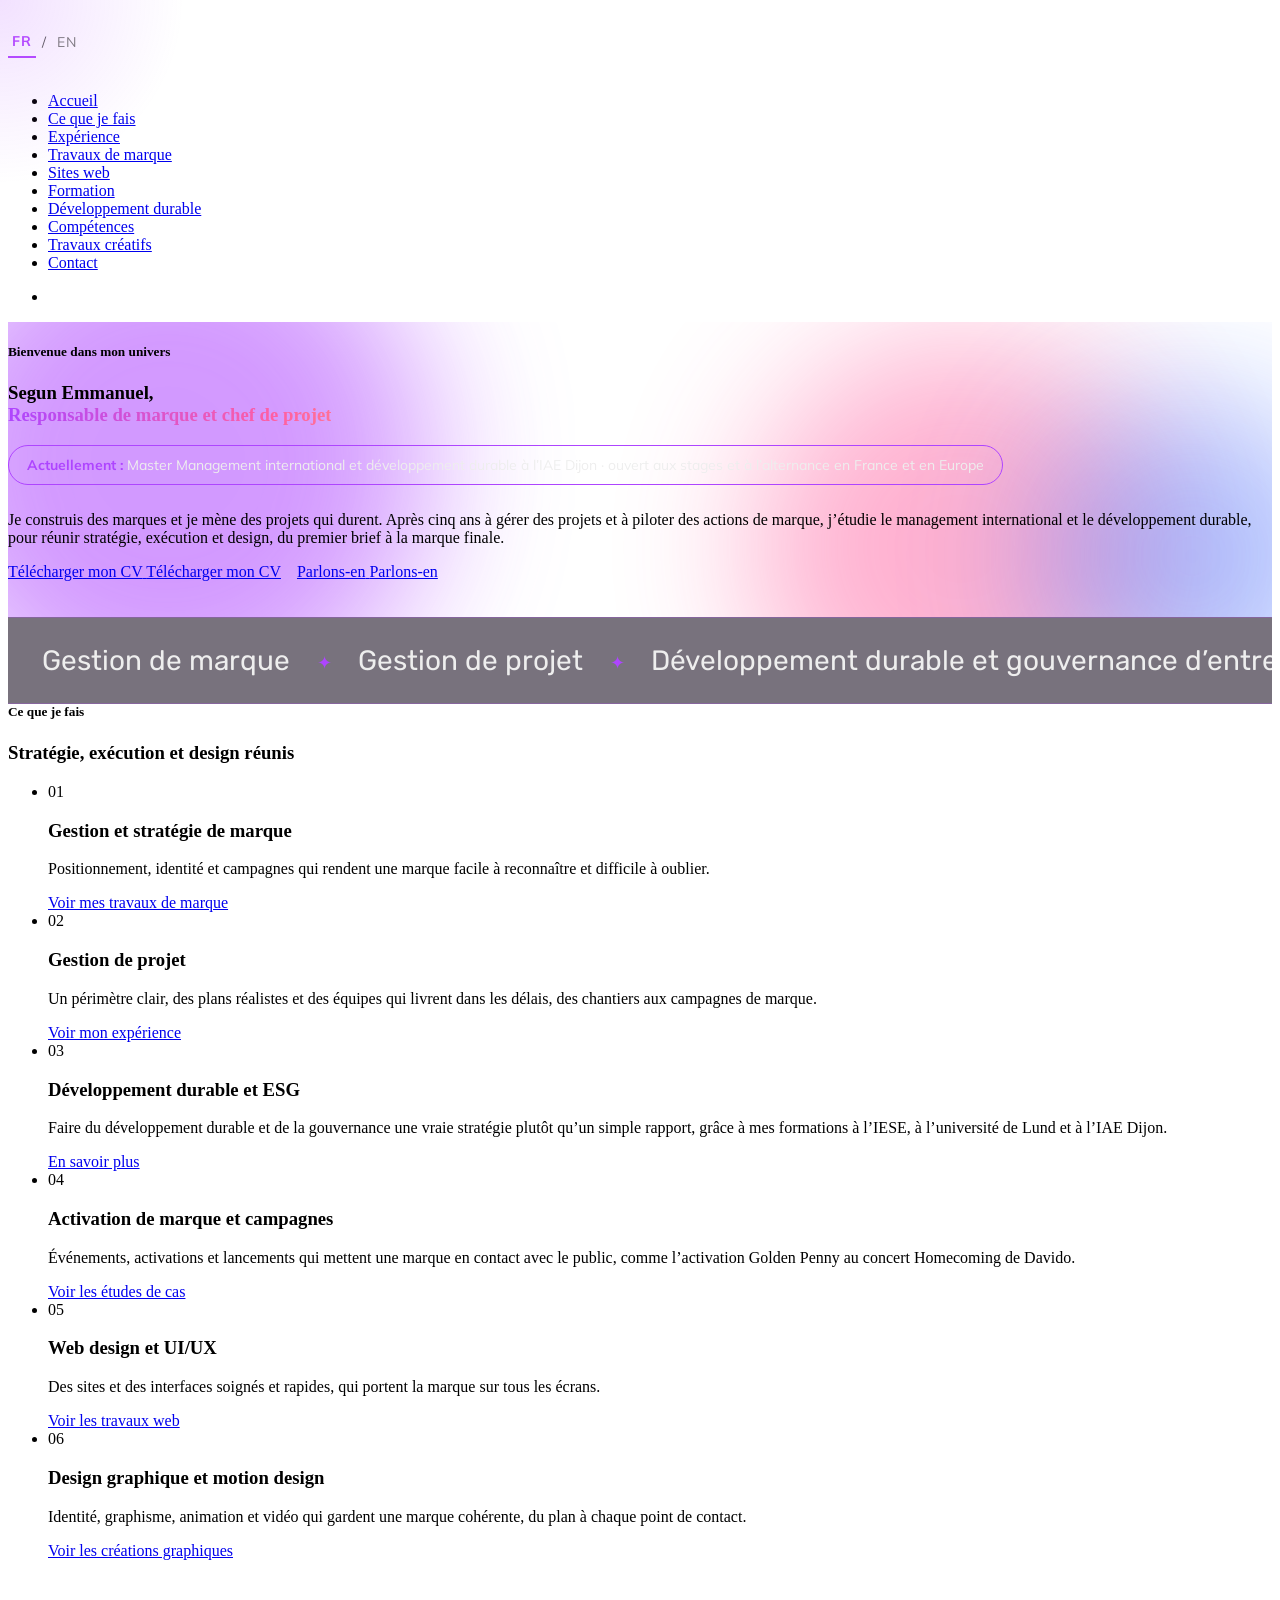
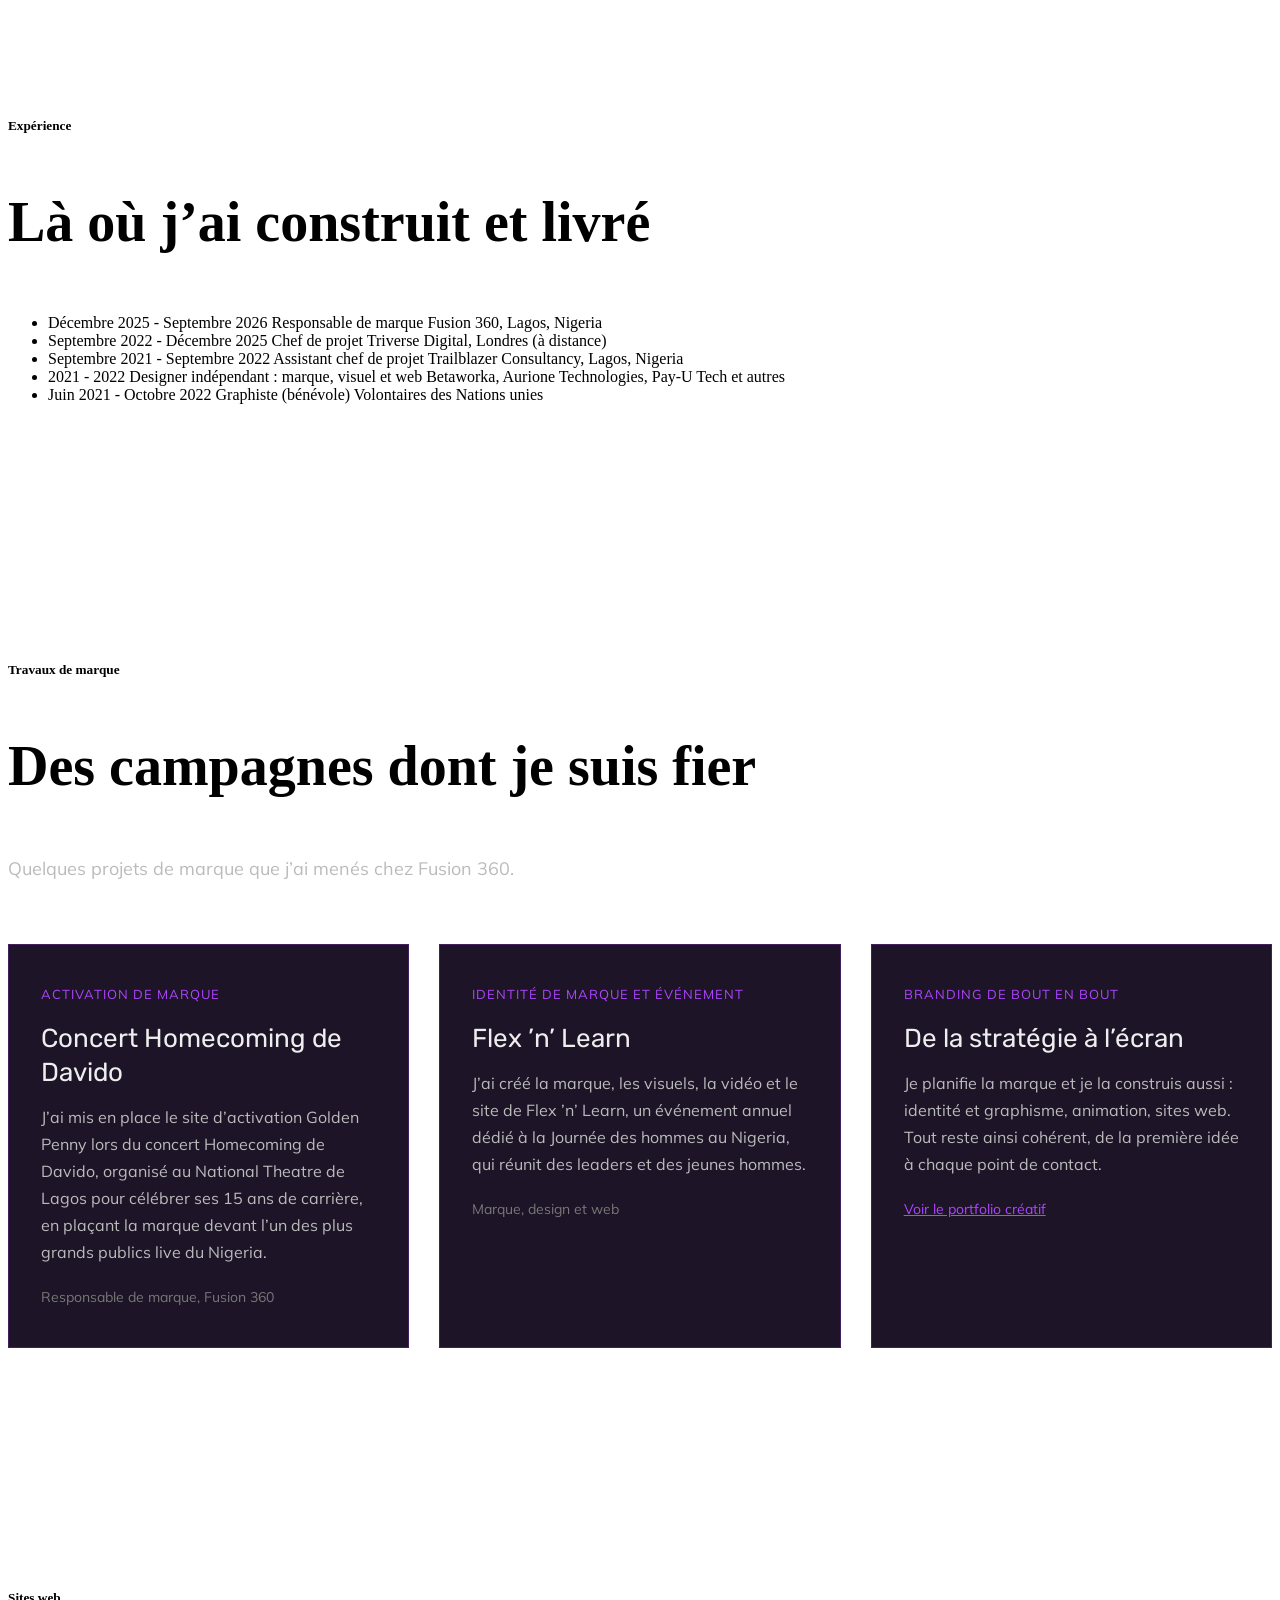
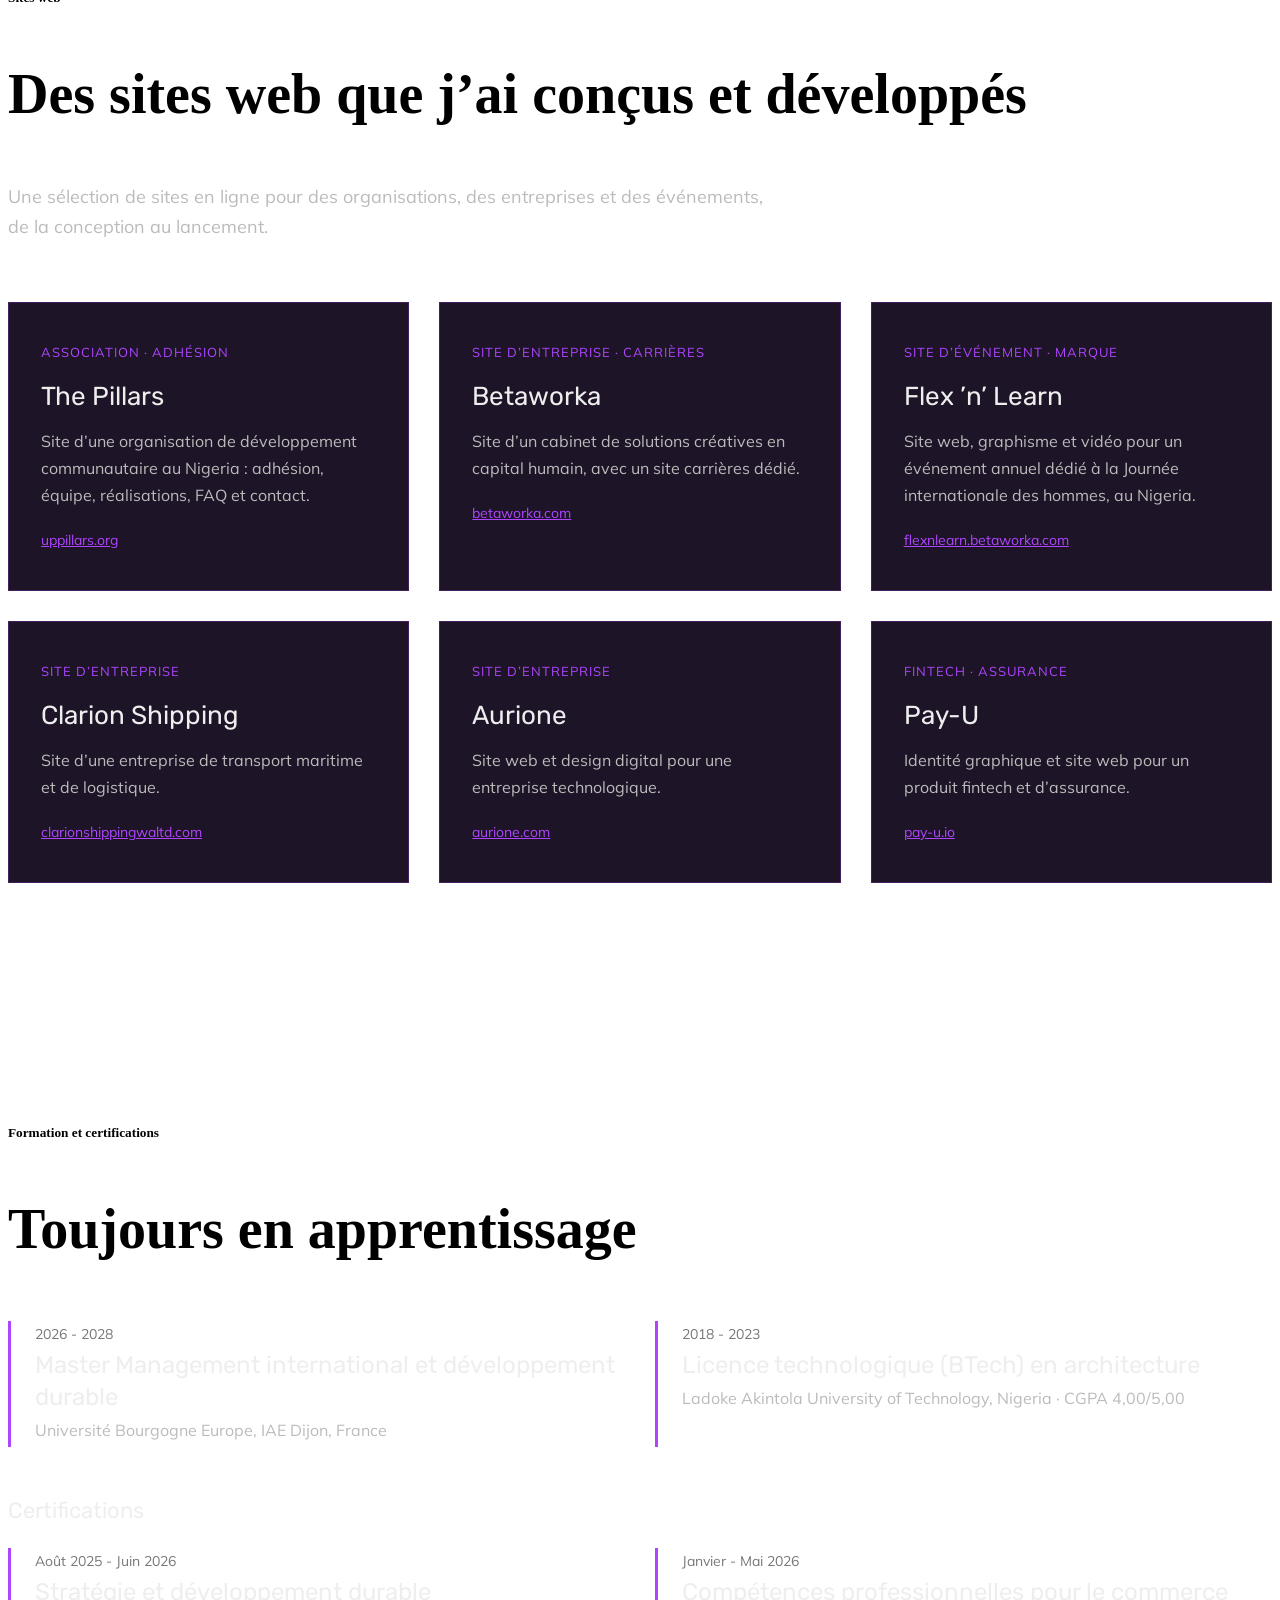
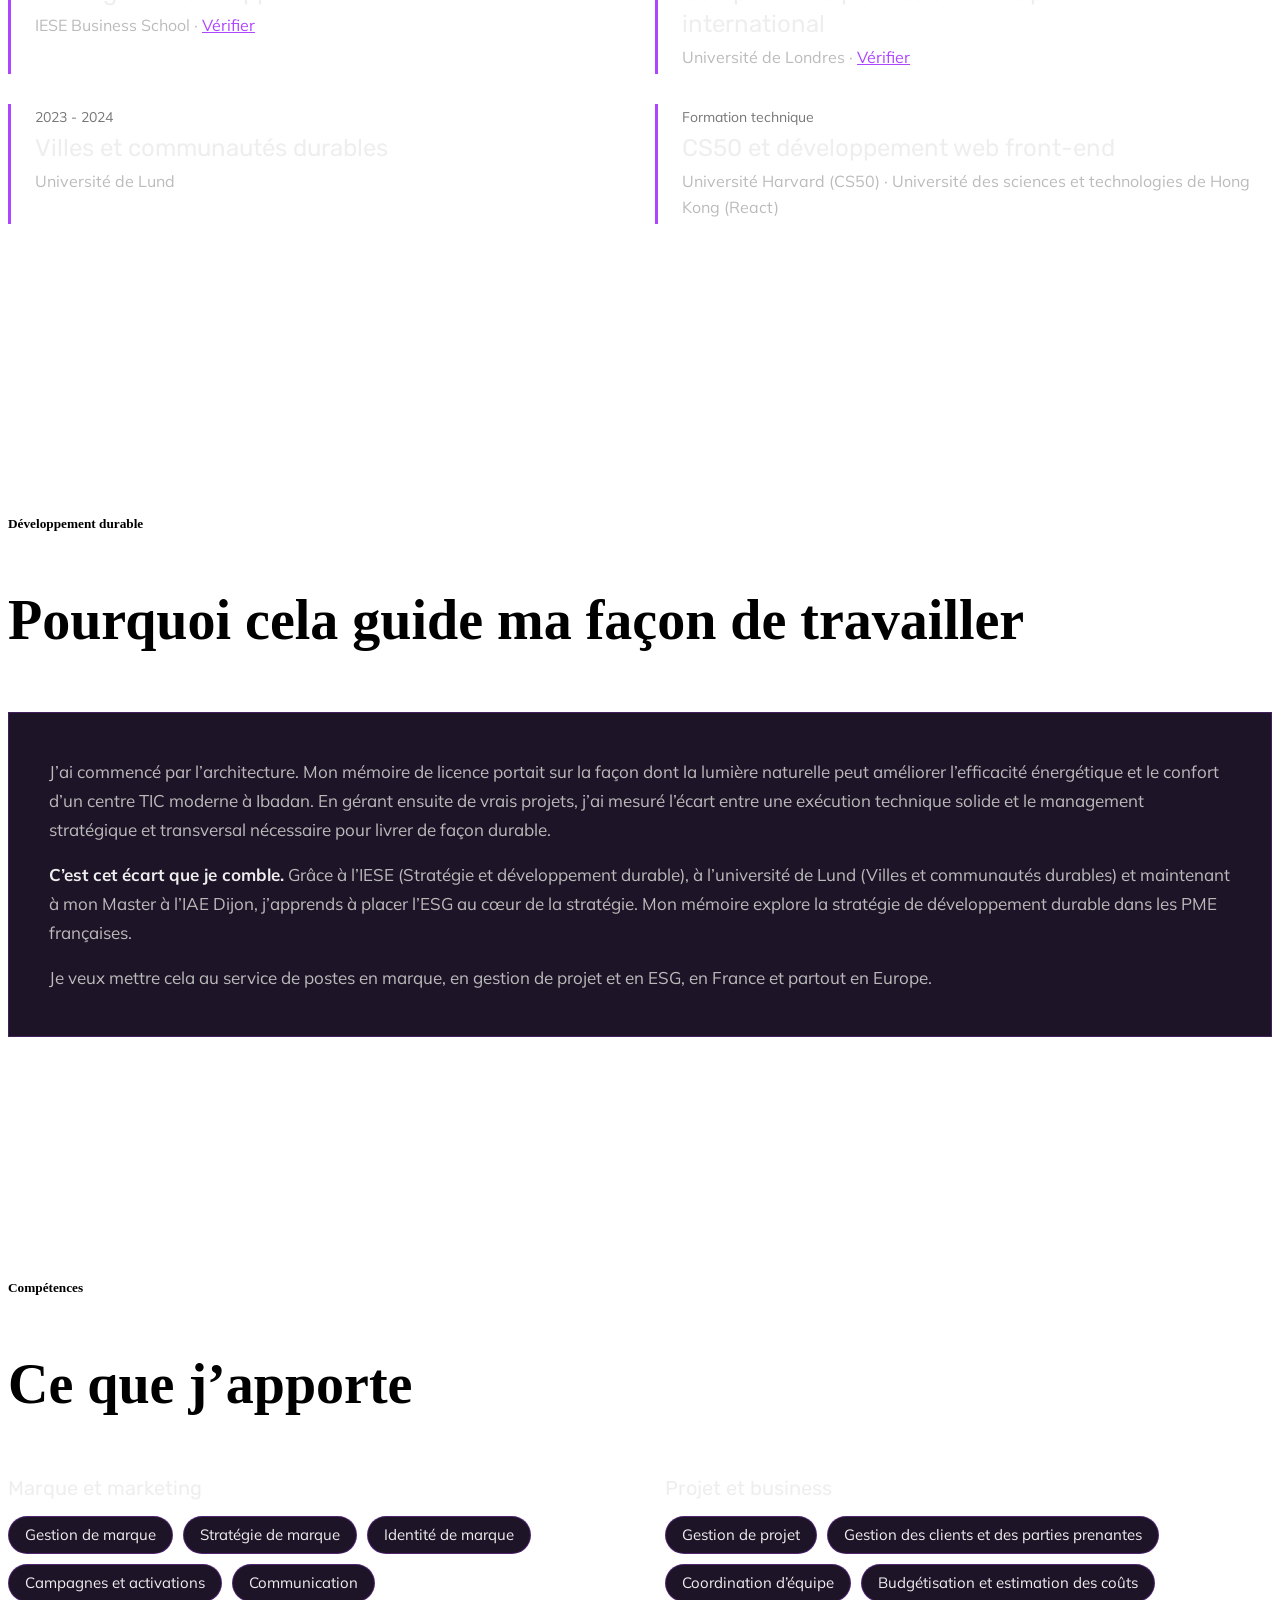
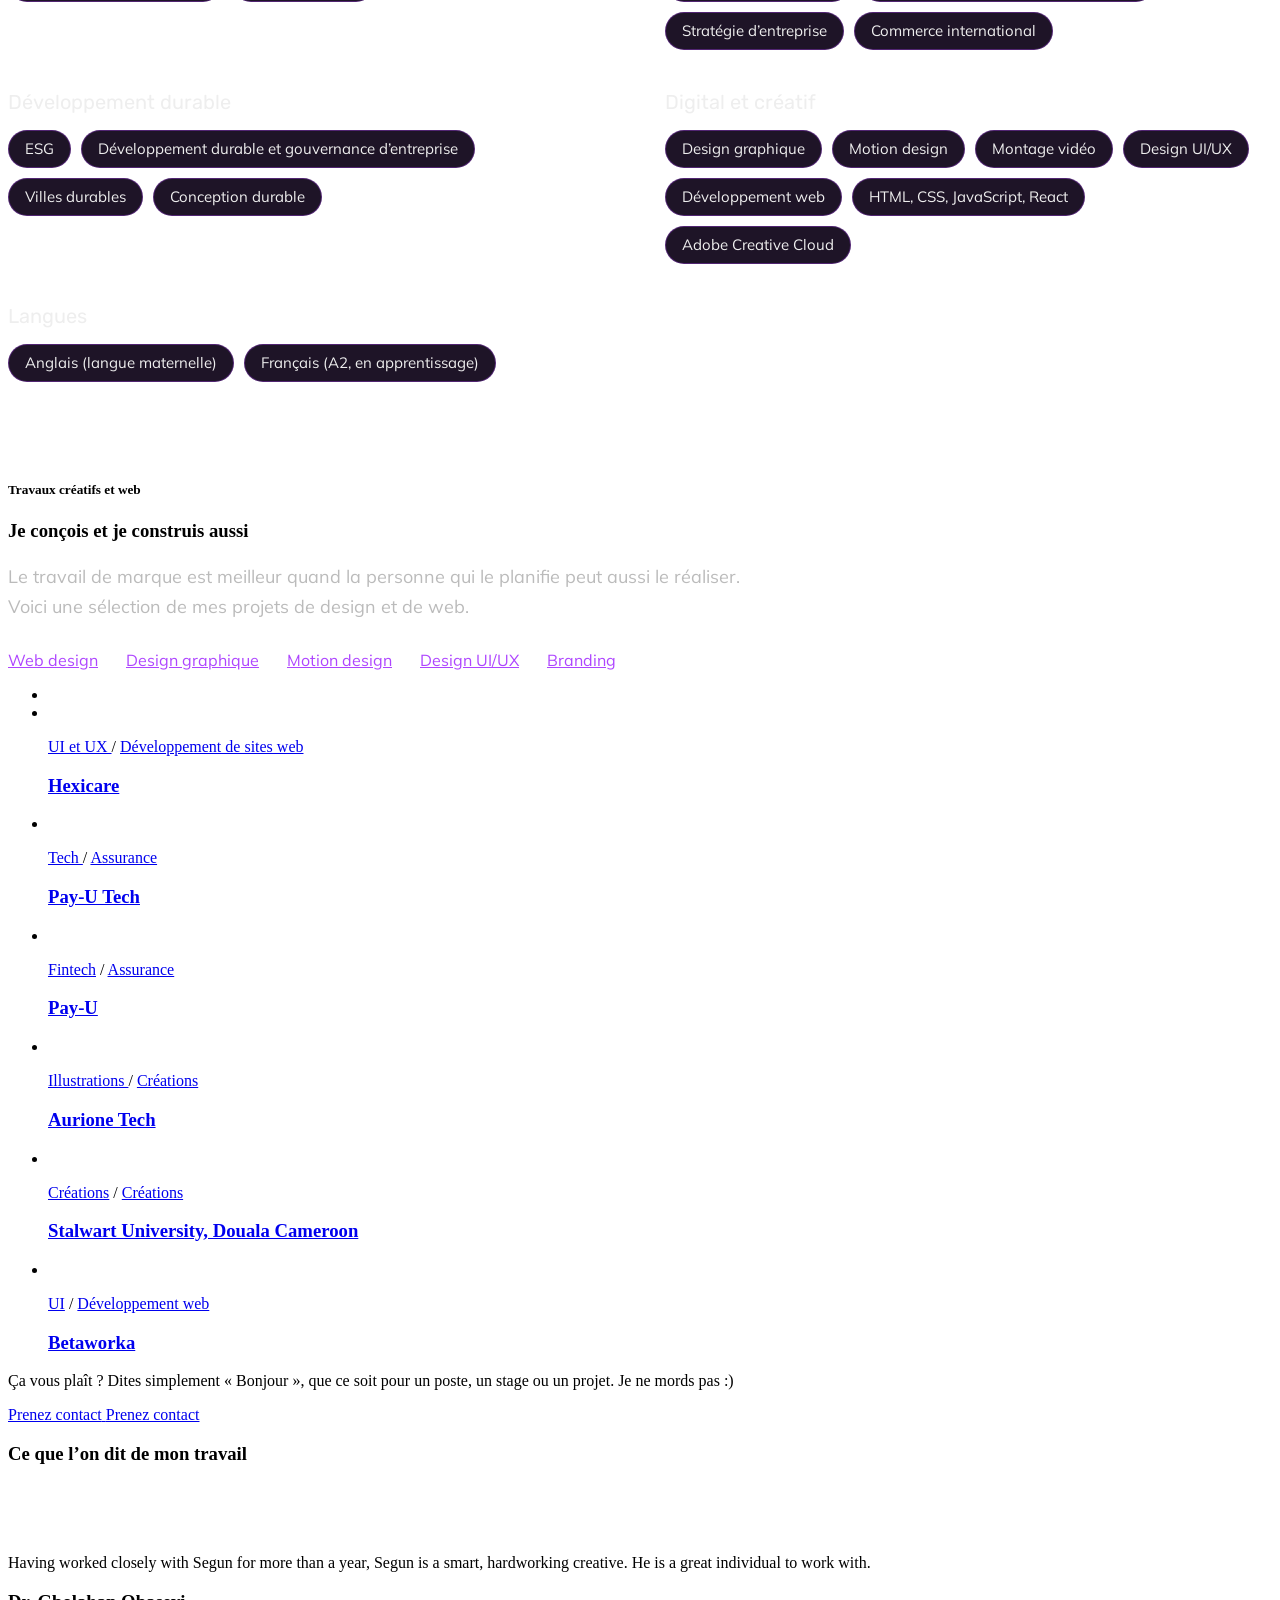
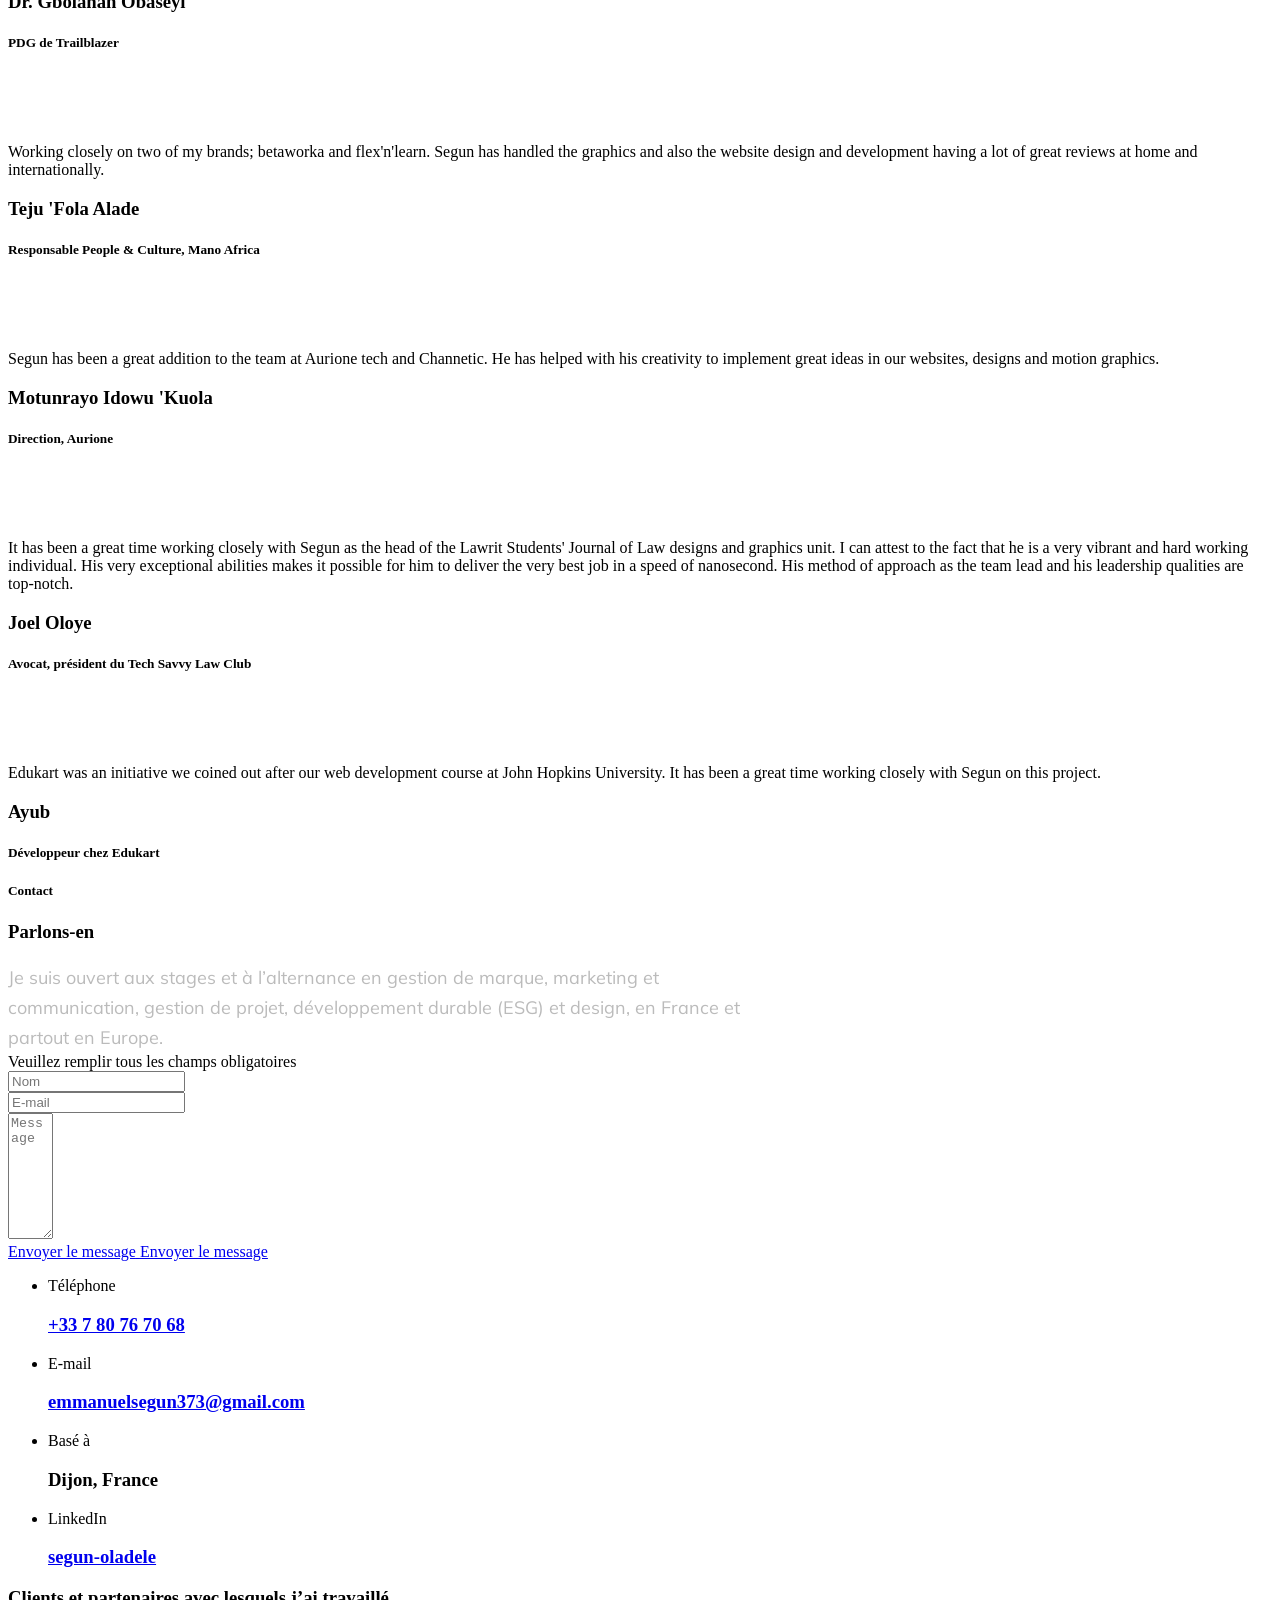
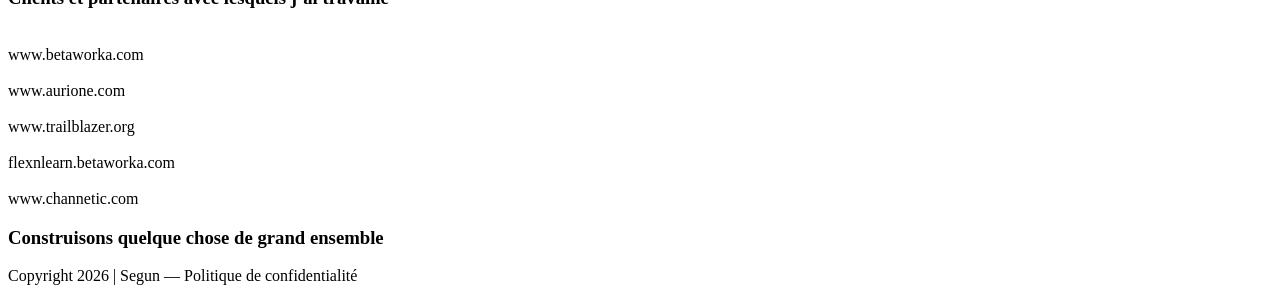
==== commit 75570f8b: "Better greeting and cache-busting for scripts and styles" ====
--- a/index.html
+++ b/index.html
@@ -28,7 +28,7 @@
 <link rel="stylesheet" type="text/css" href="css/swiper.css" />
 <link rel="stylesheet" type="text/css" href="css/magnific-popup.css" />
 <link rel="stylesheet" type="text/css" href="css/style.css" />
-<link rel="stylesheet" type="text/css" href="css/custom.css" />
+<link rel="stylesheet" type="text/css" href="css/custom.css?v=20261025" />
 <!--[if lt IE 9]> <script type="text/javascript" src="js/modernizr.custom.js"></script> <![endif]-->
 <!-- /STYLES -->
 
@@ -110,7 +110,7 @@
 						<div class="about_left">
 							<div class="l_inner">
 								<div class="about_title">
-									<h5>Hello and welcome!</h5>
+									<h5>Welcome to my world</h5>
 									<h3>Segun Emmanuel, </br> <strong> Brand &amp; Project Manager </strong></h3>
 								</div>
 								<div class="about_desc">
@@ -1165,9 +1165,9 @@
 <script src="js/jarallax.js"></script>
 <script src="js/nicescroll.js"></script>
 <script src="js/magnific-popup.js"></script>
-<script src="js/lang.js"></script>
-<script src="js/init.js"></script>
-<script src="js/fx.js"></script>
+<script src="js/lang.js?v=20261025"></script>
+<script src="js/init.js?v=20261025"></script>
+<script src="js/fx.js?v=20261025"></script>
 <!-- /SCRIPTS -->
 
 </body>
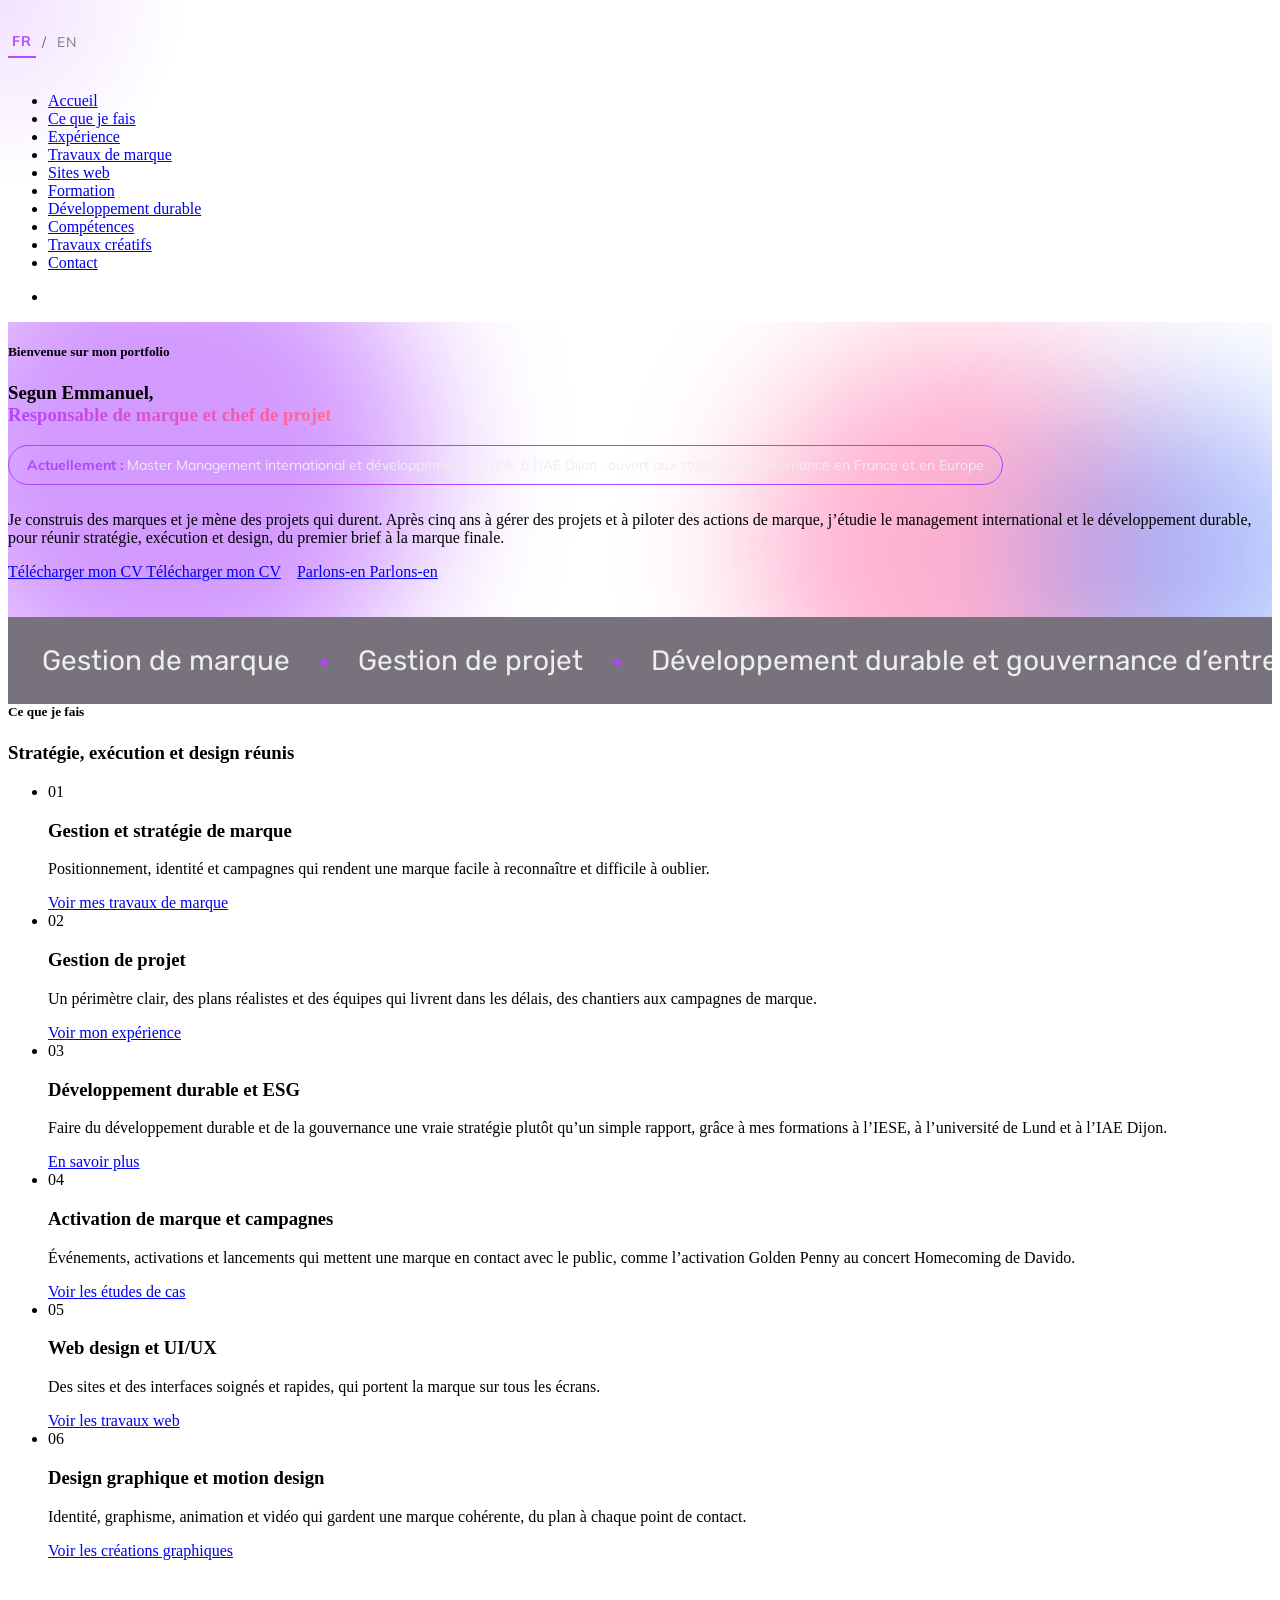
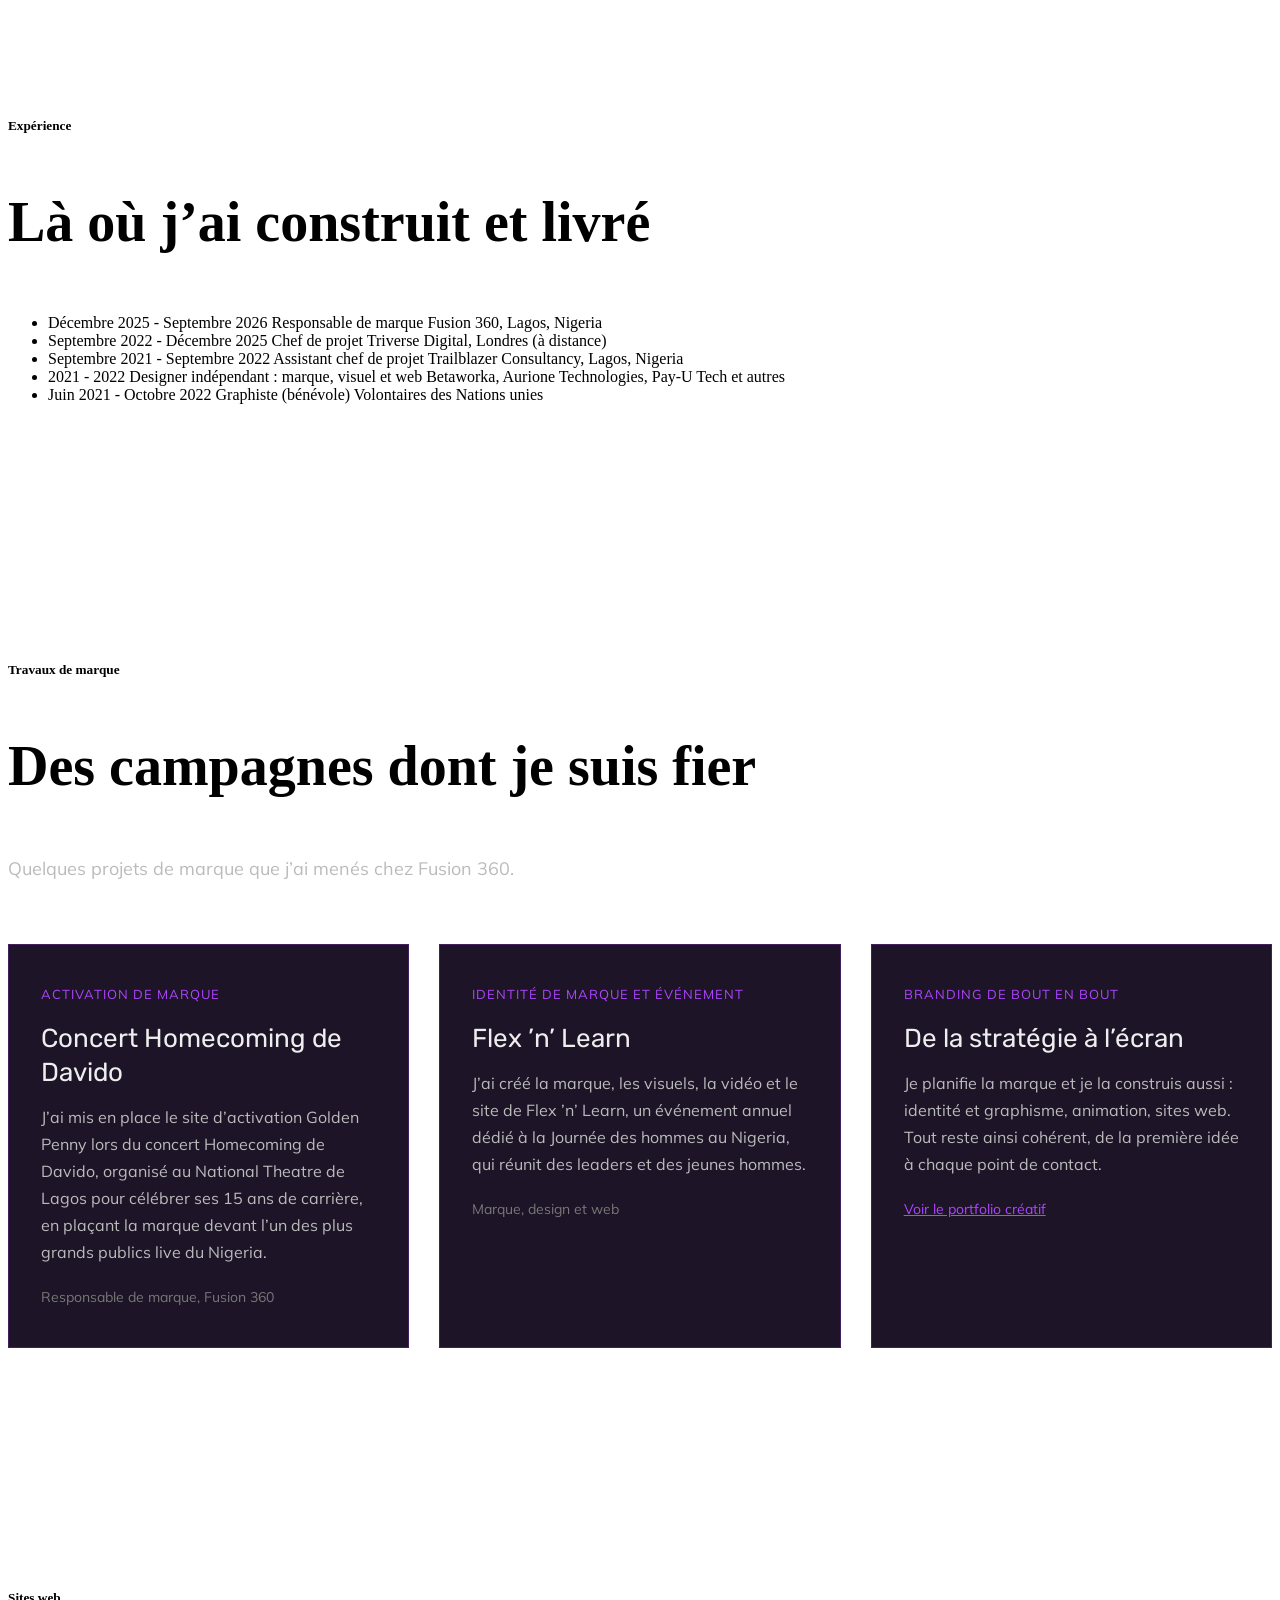
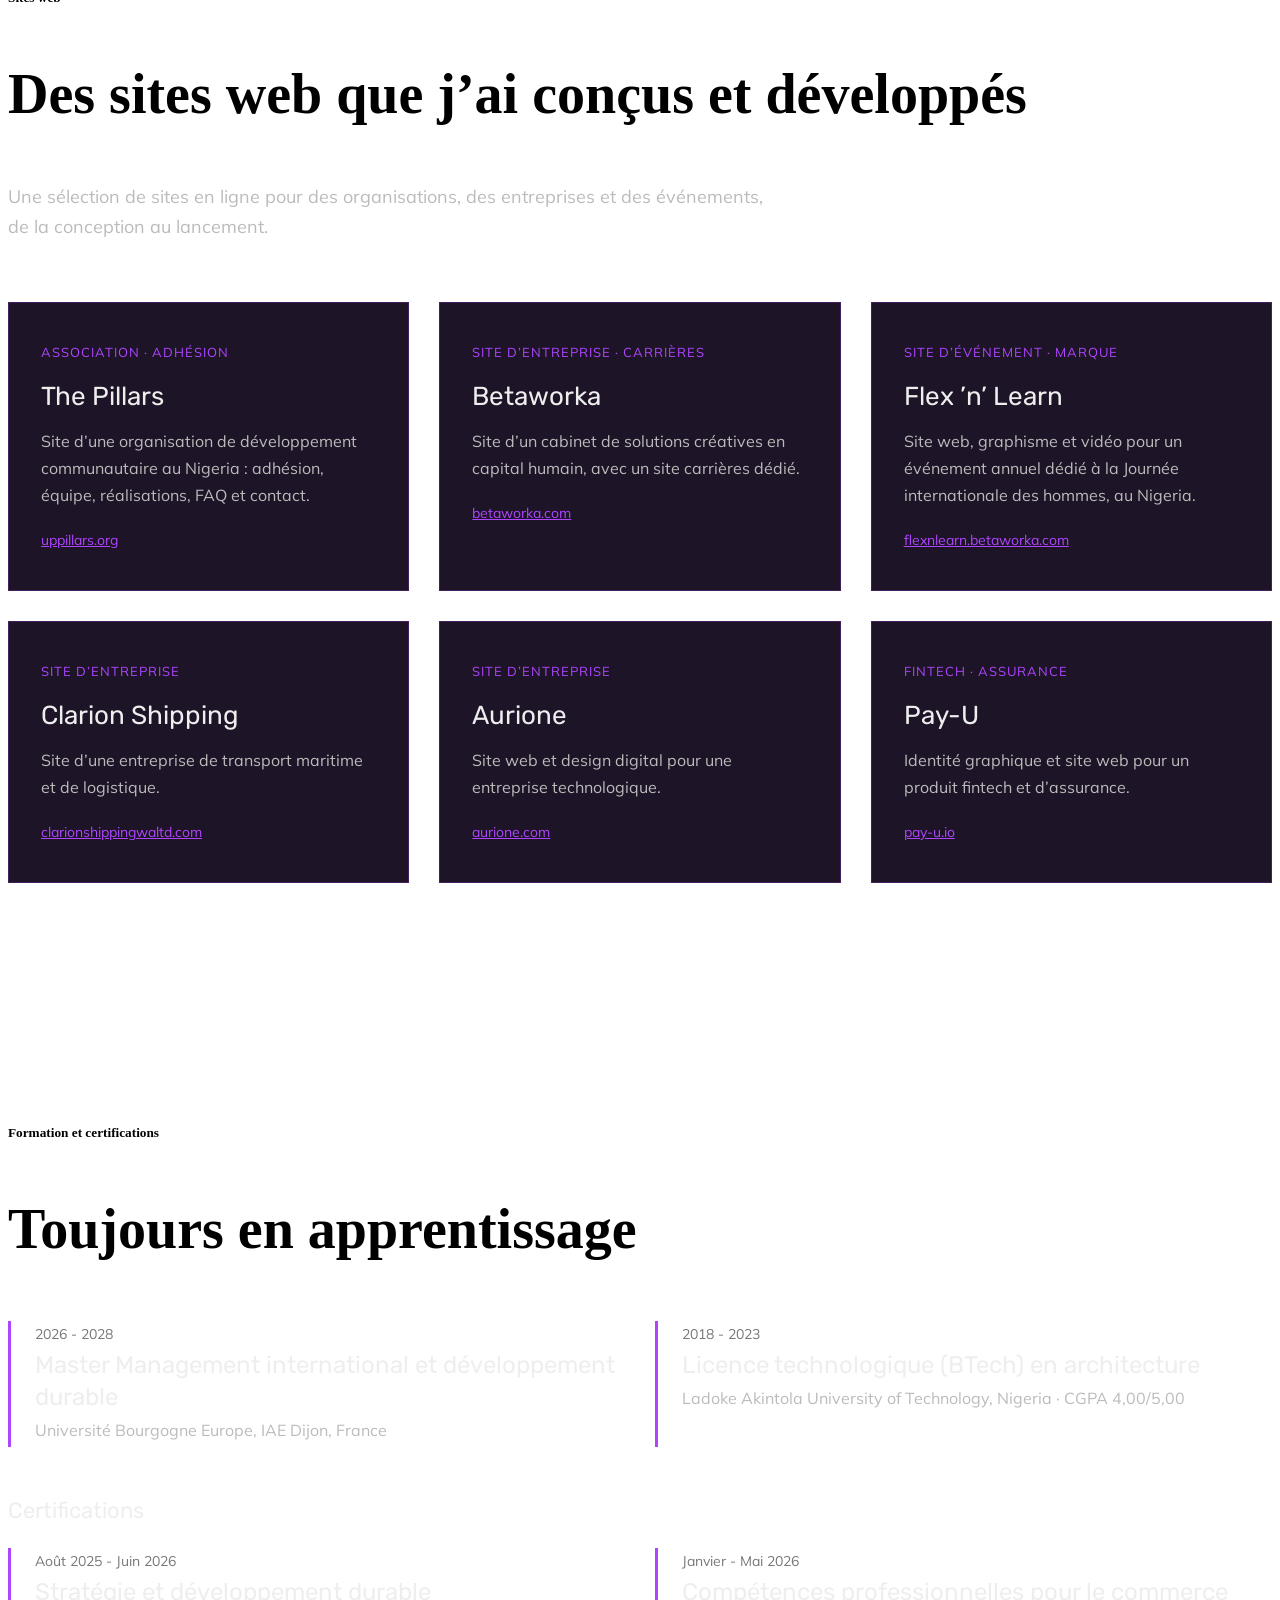
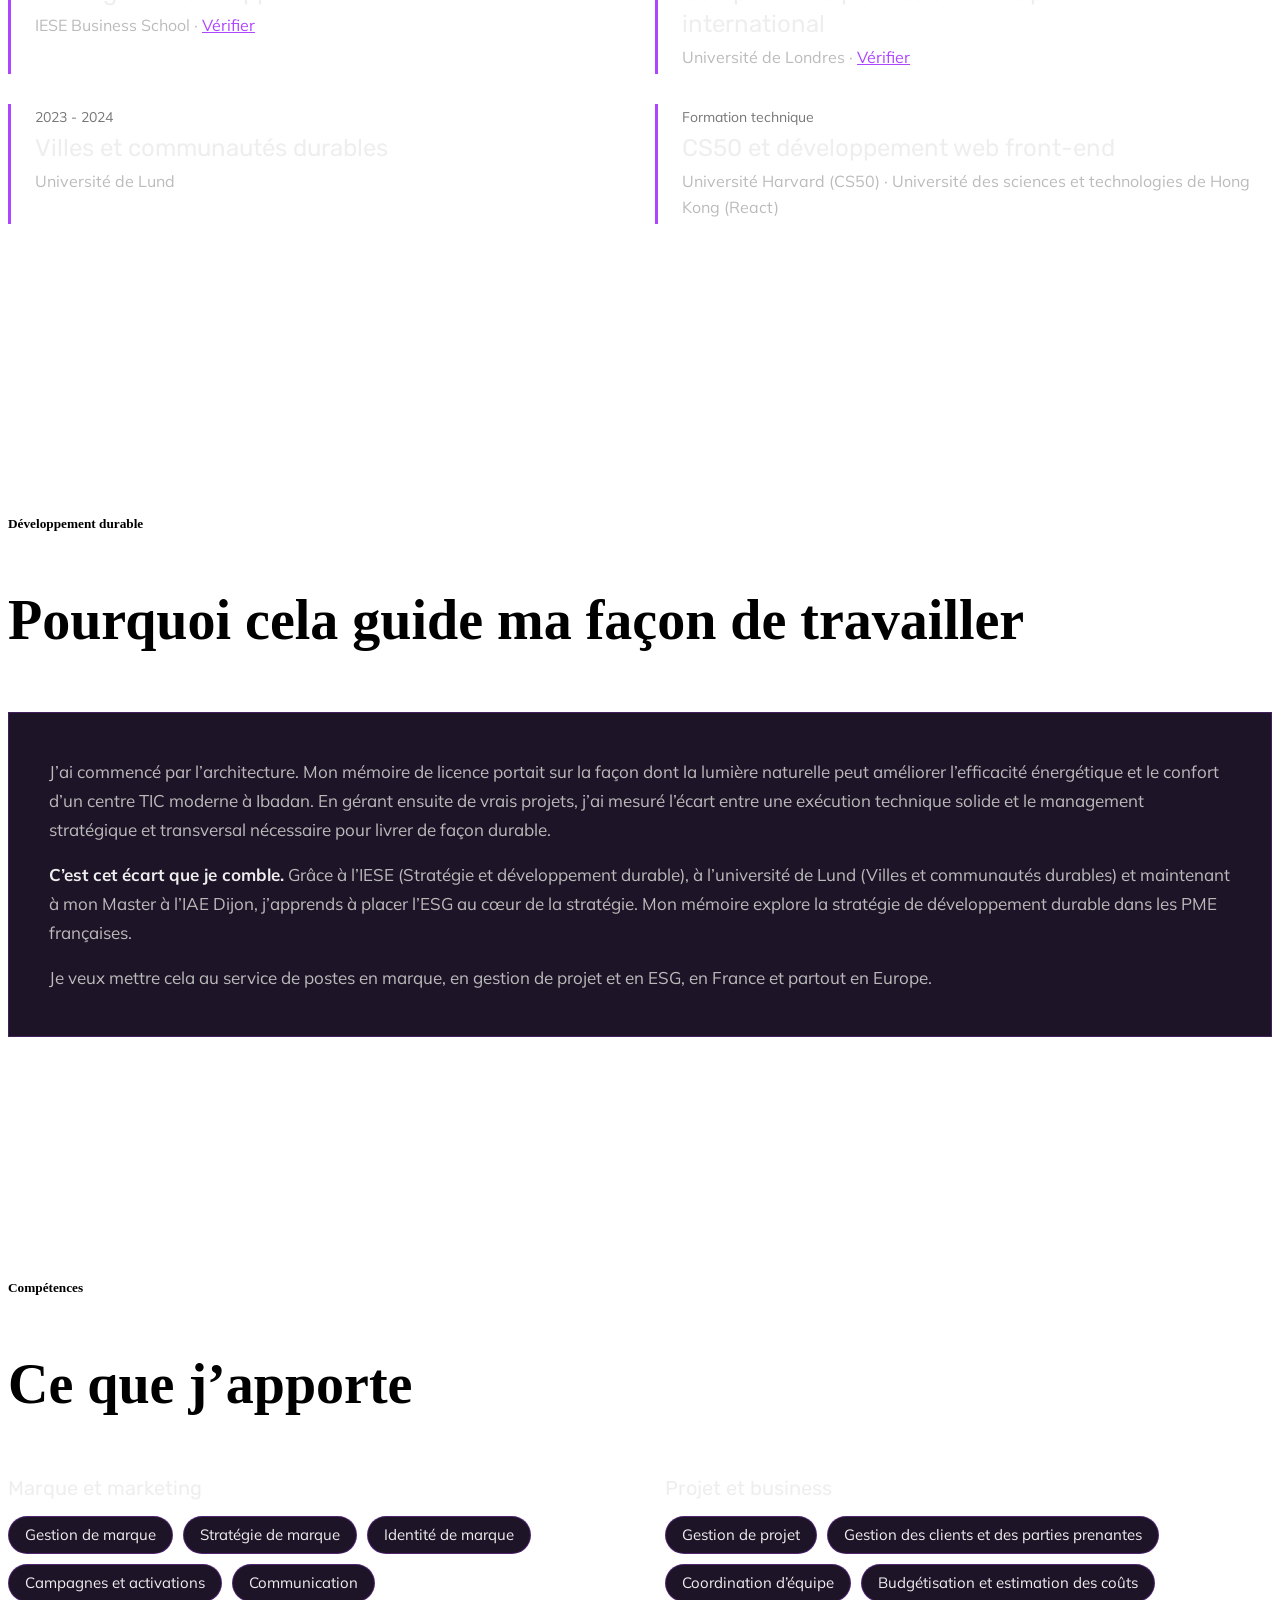
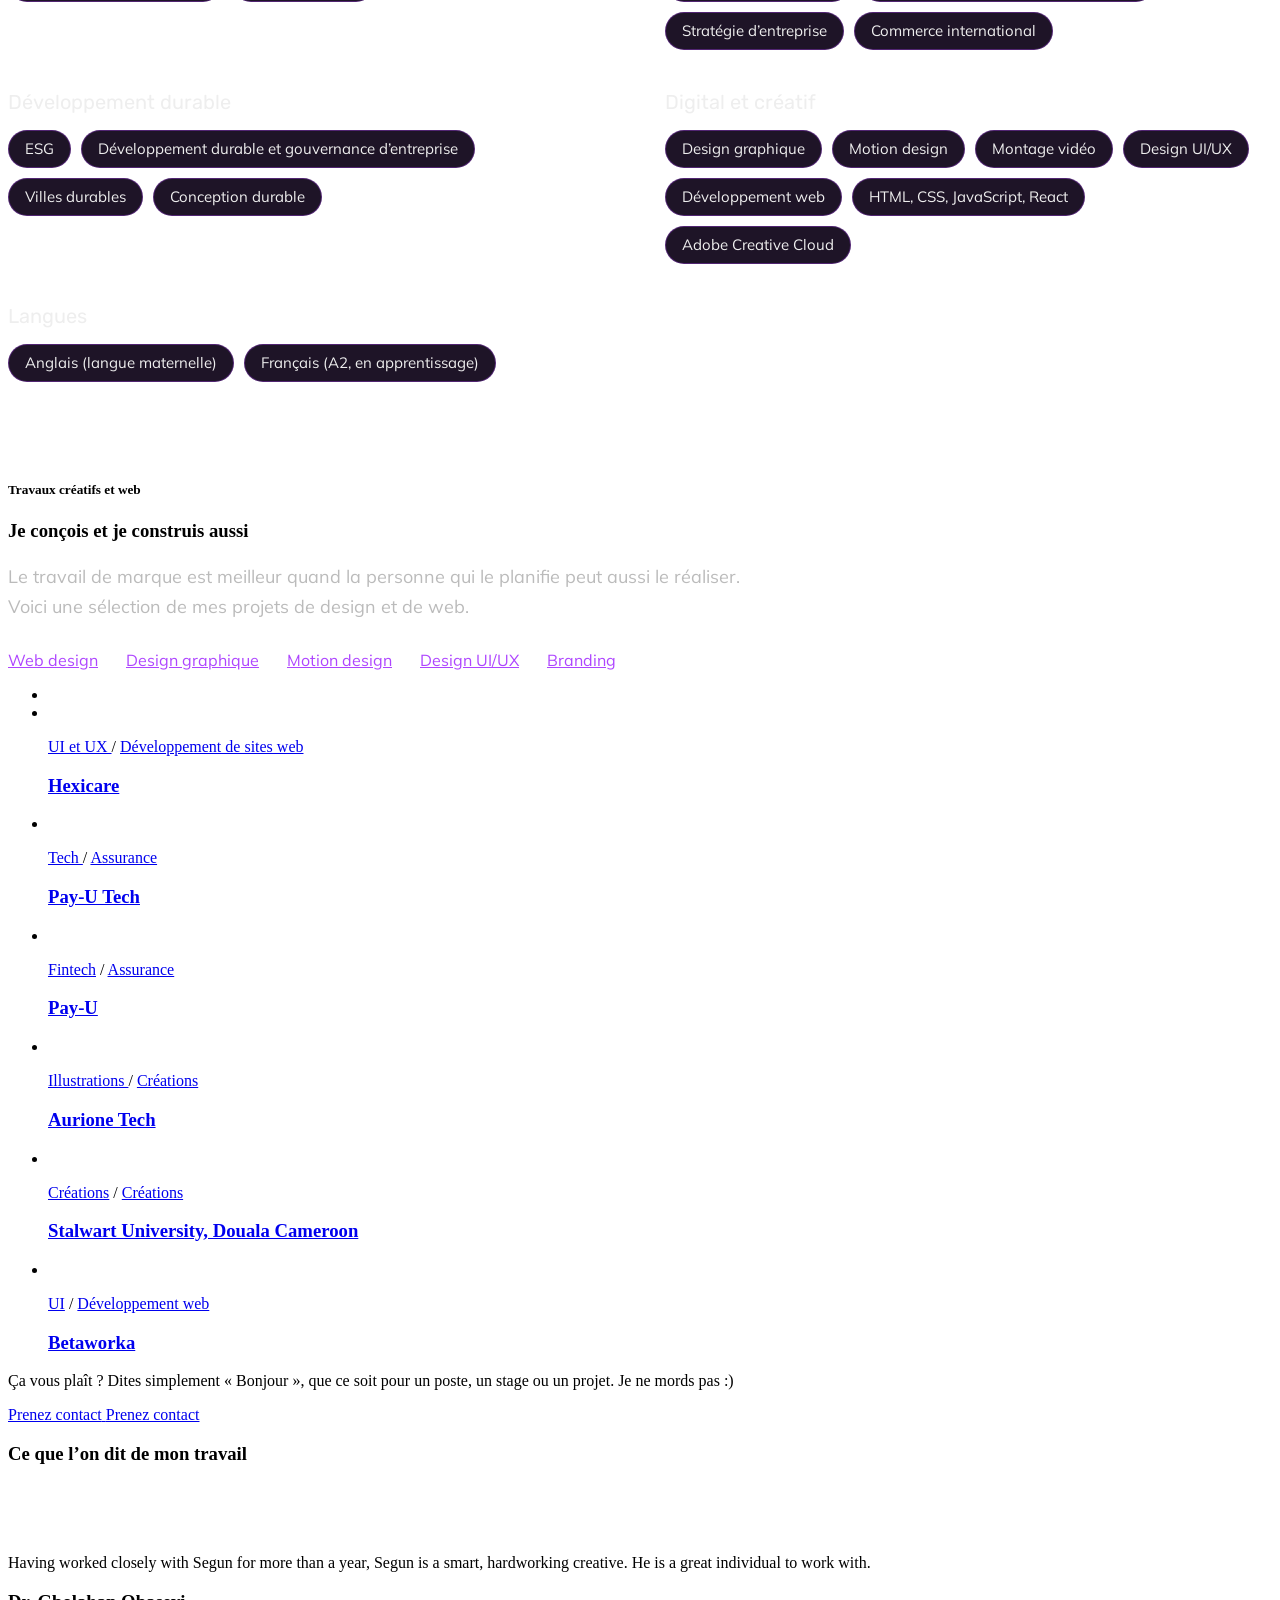
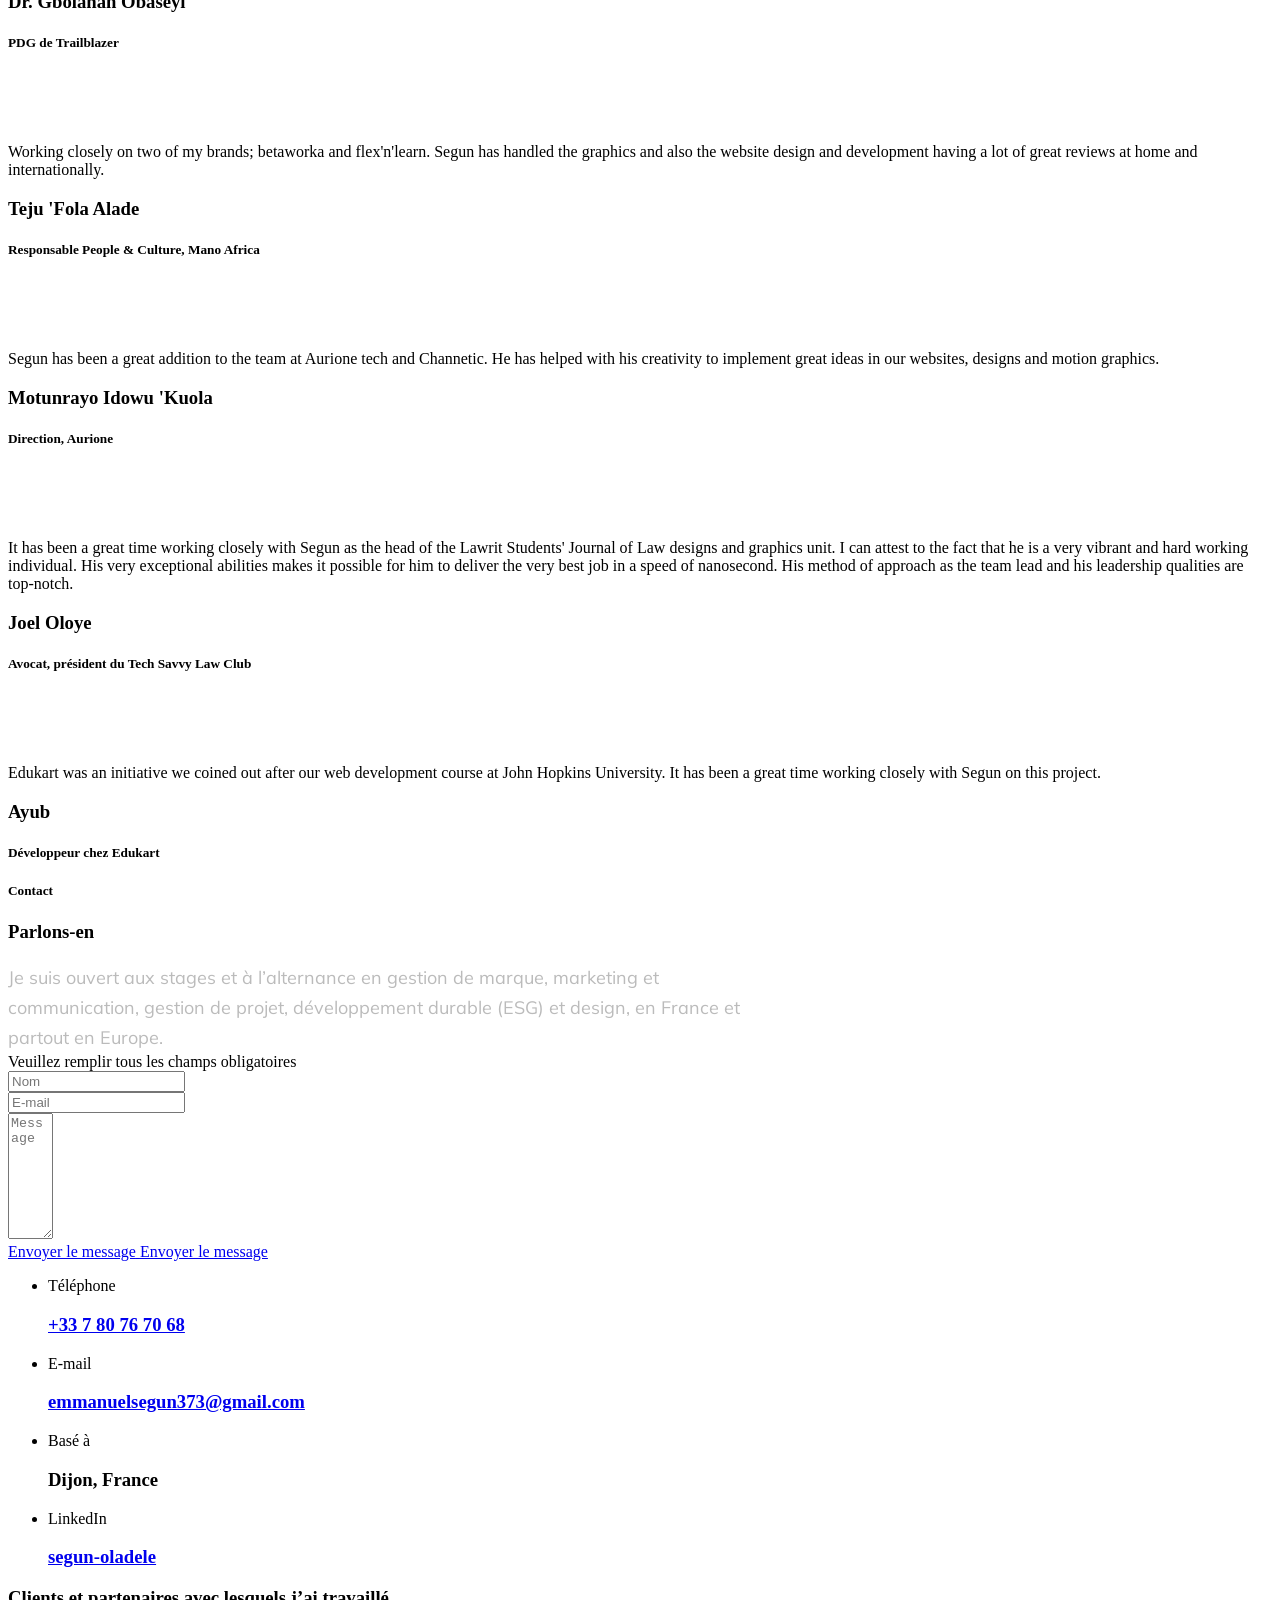
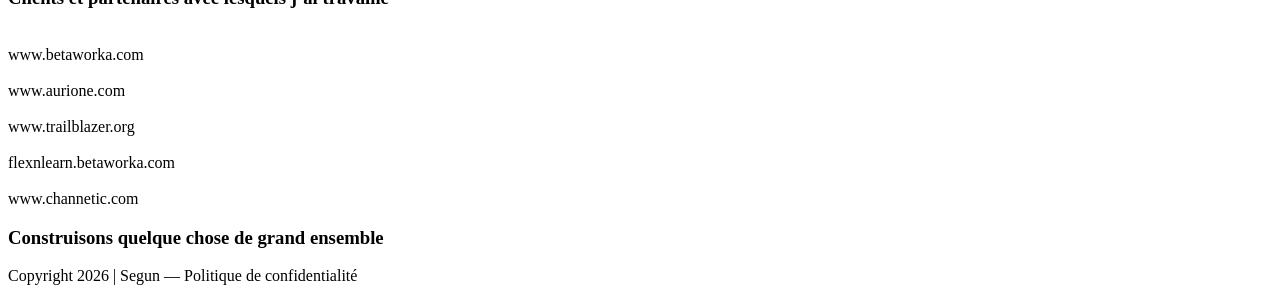
==== commit b6c1a651: "More professional greeting" ====
--- a/index.html
+++ b/index.html
@@ -110,7 +110,7 @@
 						<div class="about_left">
 							<div class="l_inner">
 								<div class="about_title">
-									<h5>Welcome to my world</h5>
+									<h5>Welcome to my portfolio</h5>
 									<h3>Segun Emmanuel, </br> <strong> Brand &amp; Project Manager </strong></h3>
 								</div>
 								<div class="about_desc">
@@ -1165,7 +1165,7 @@
 <script src="js/jarallax.js"></script>
 <script src="js/nicescroll.js"></script>
 <script src="js/magnific-popup.js"></script>
-<script src="js/lang.js?v=20261025"></script>
+<script src="js/lang.js?v=20261026"></script>
 <script src="js/init.js?v=20261025"></script>
 <script src="js/fx.js?v=20261025"></script>
 <!-- /SCRIPTS -->
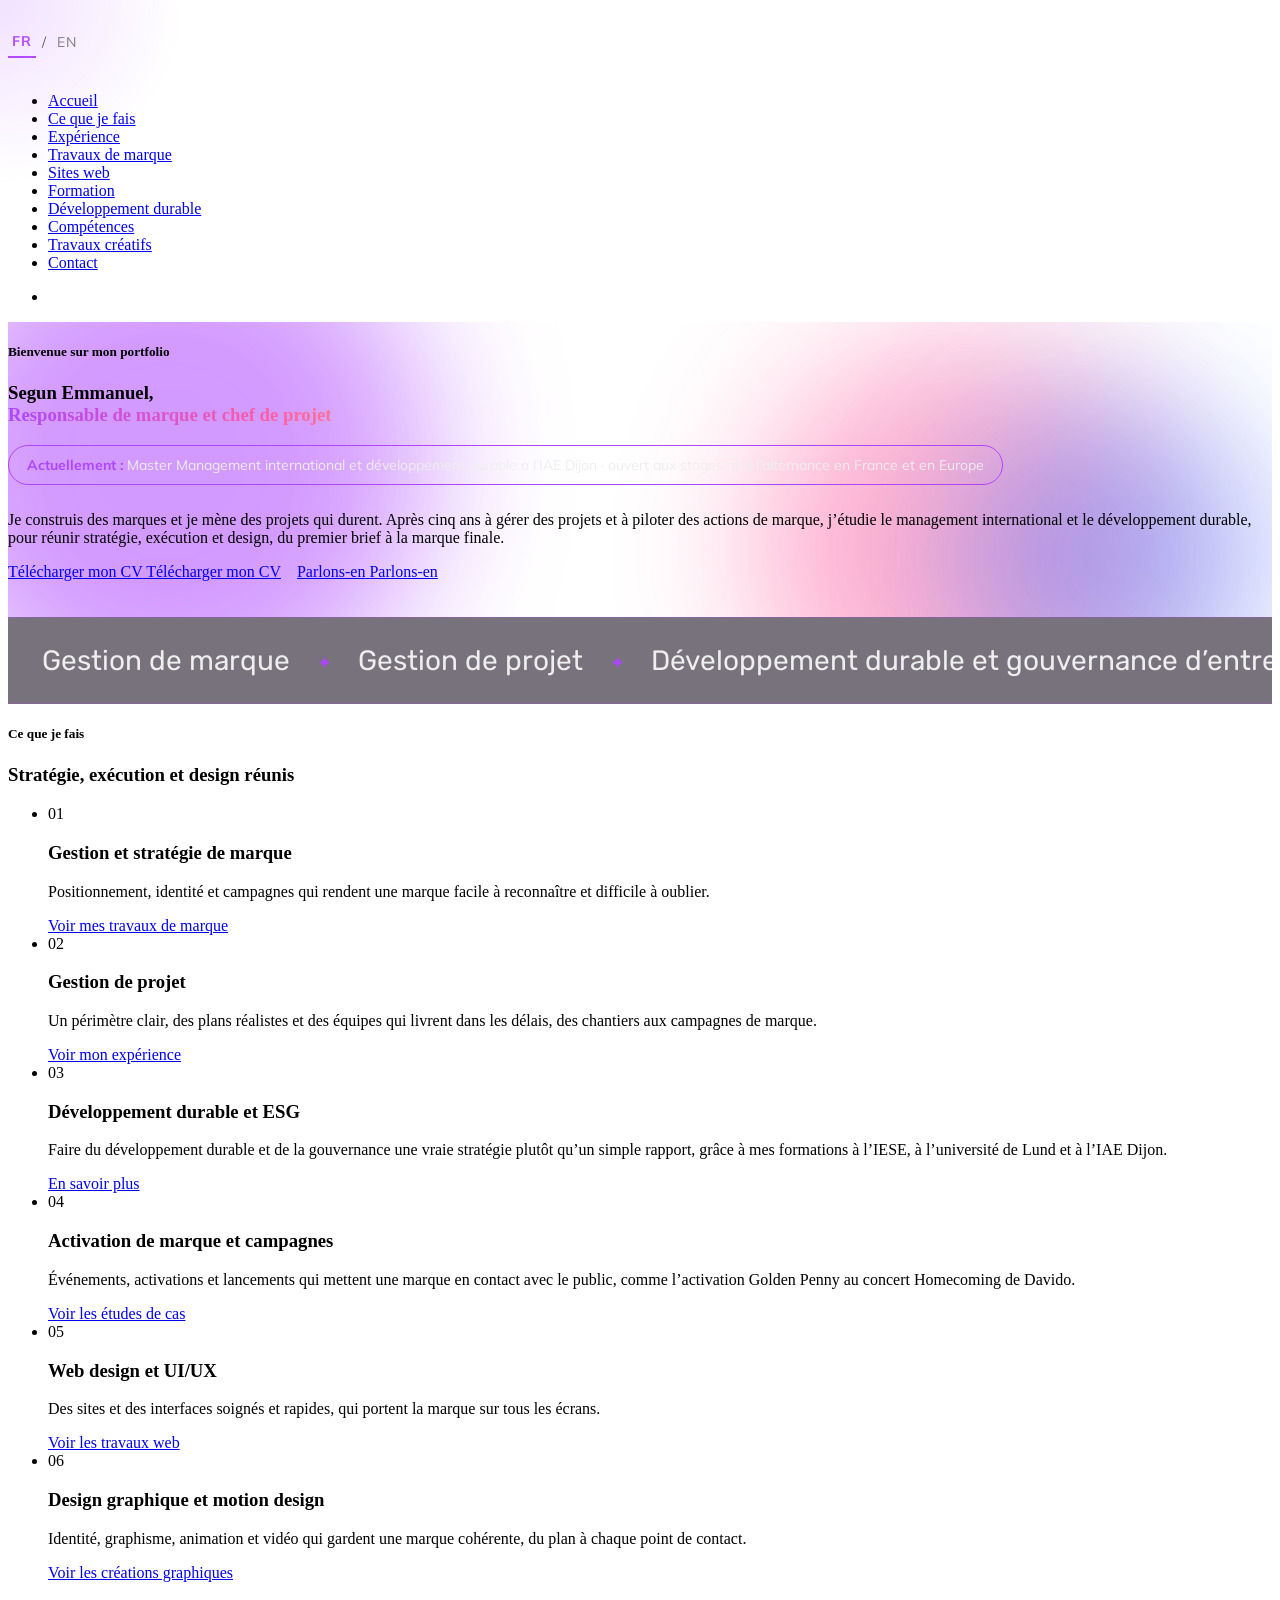
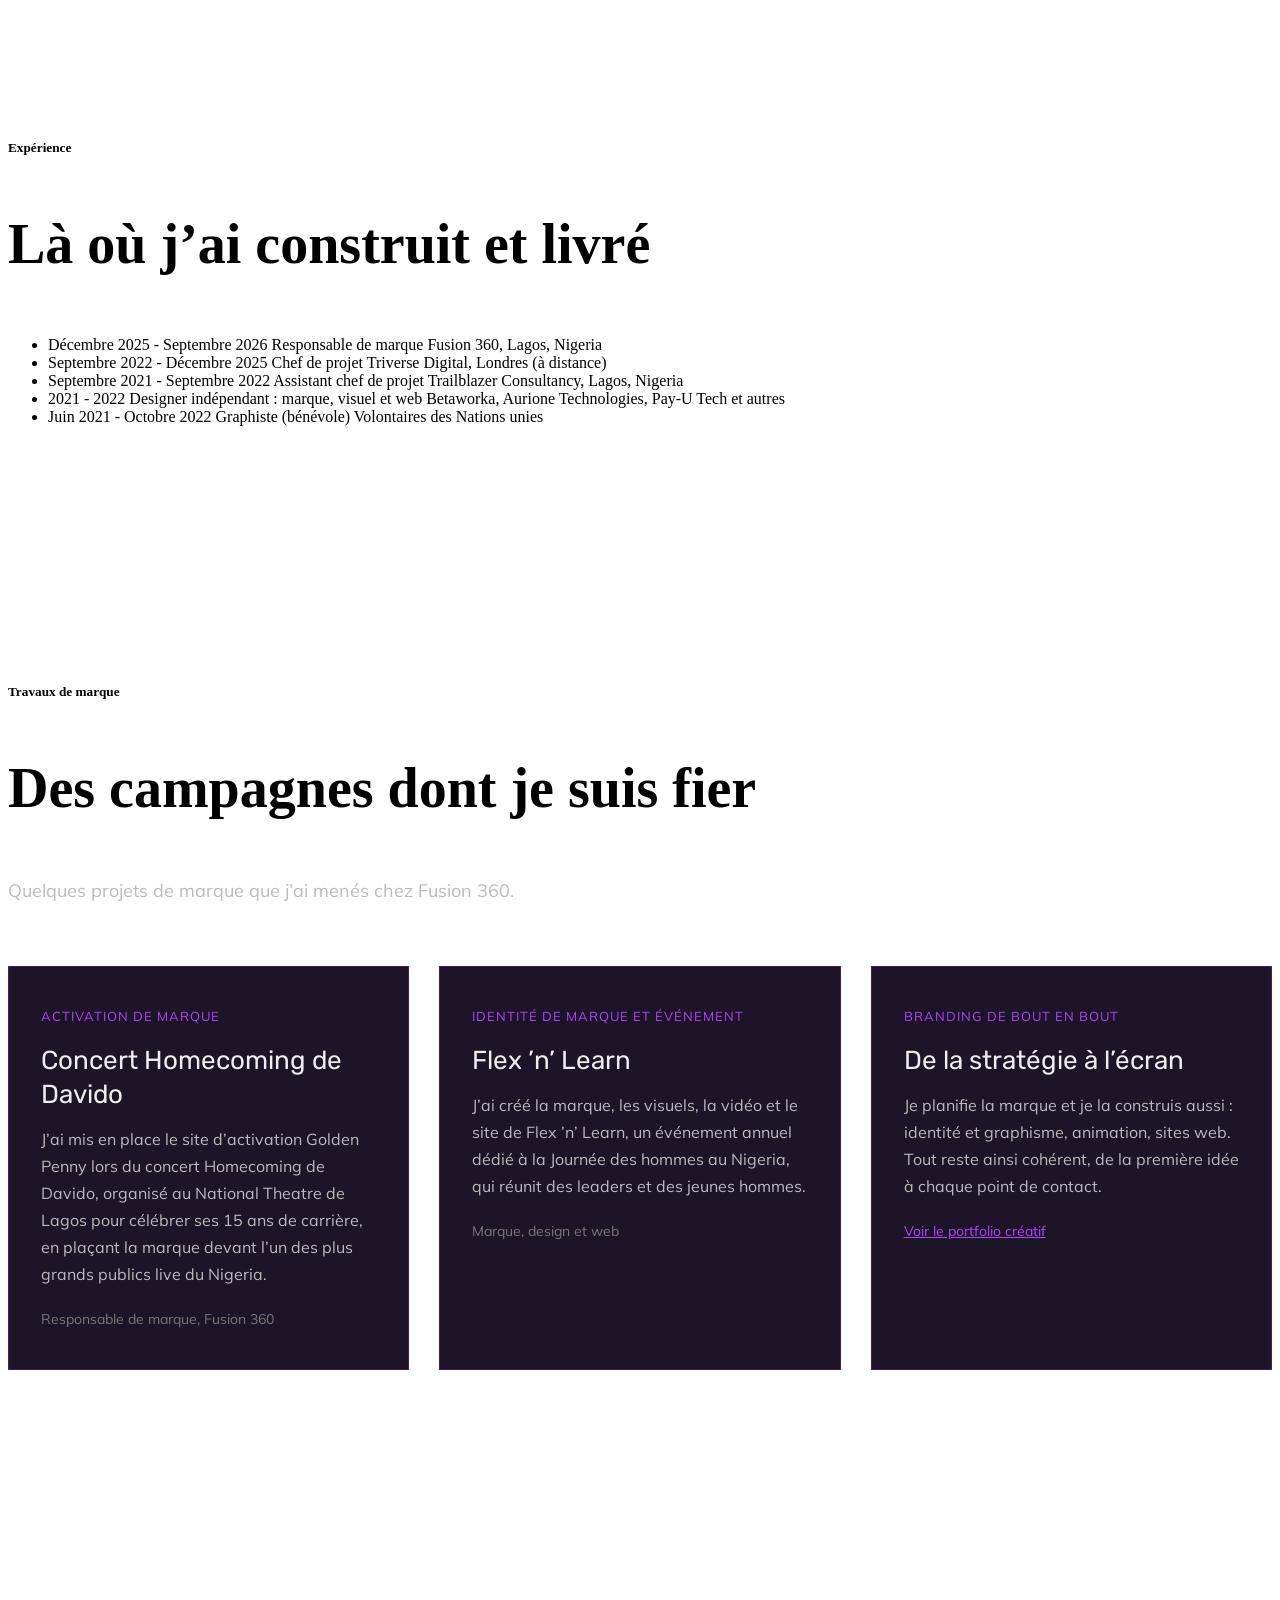
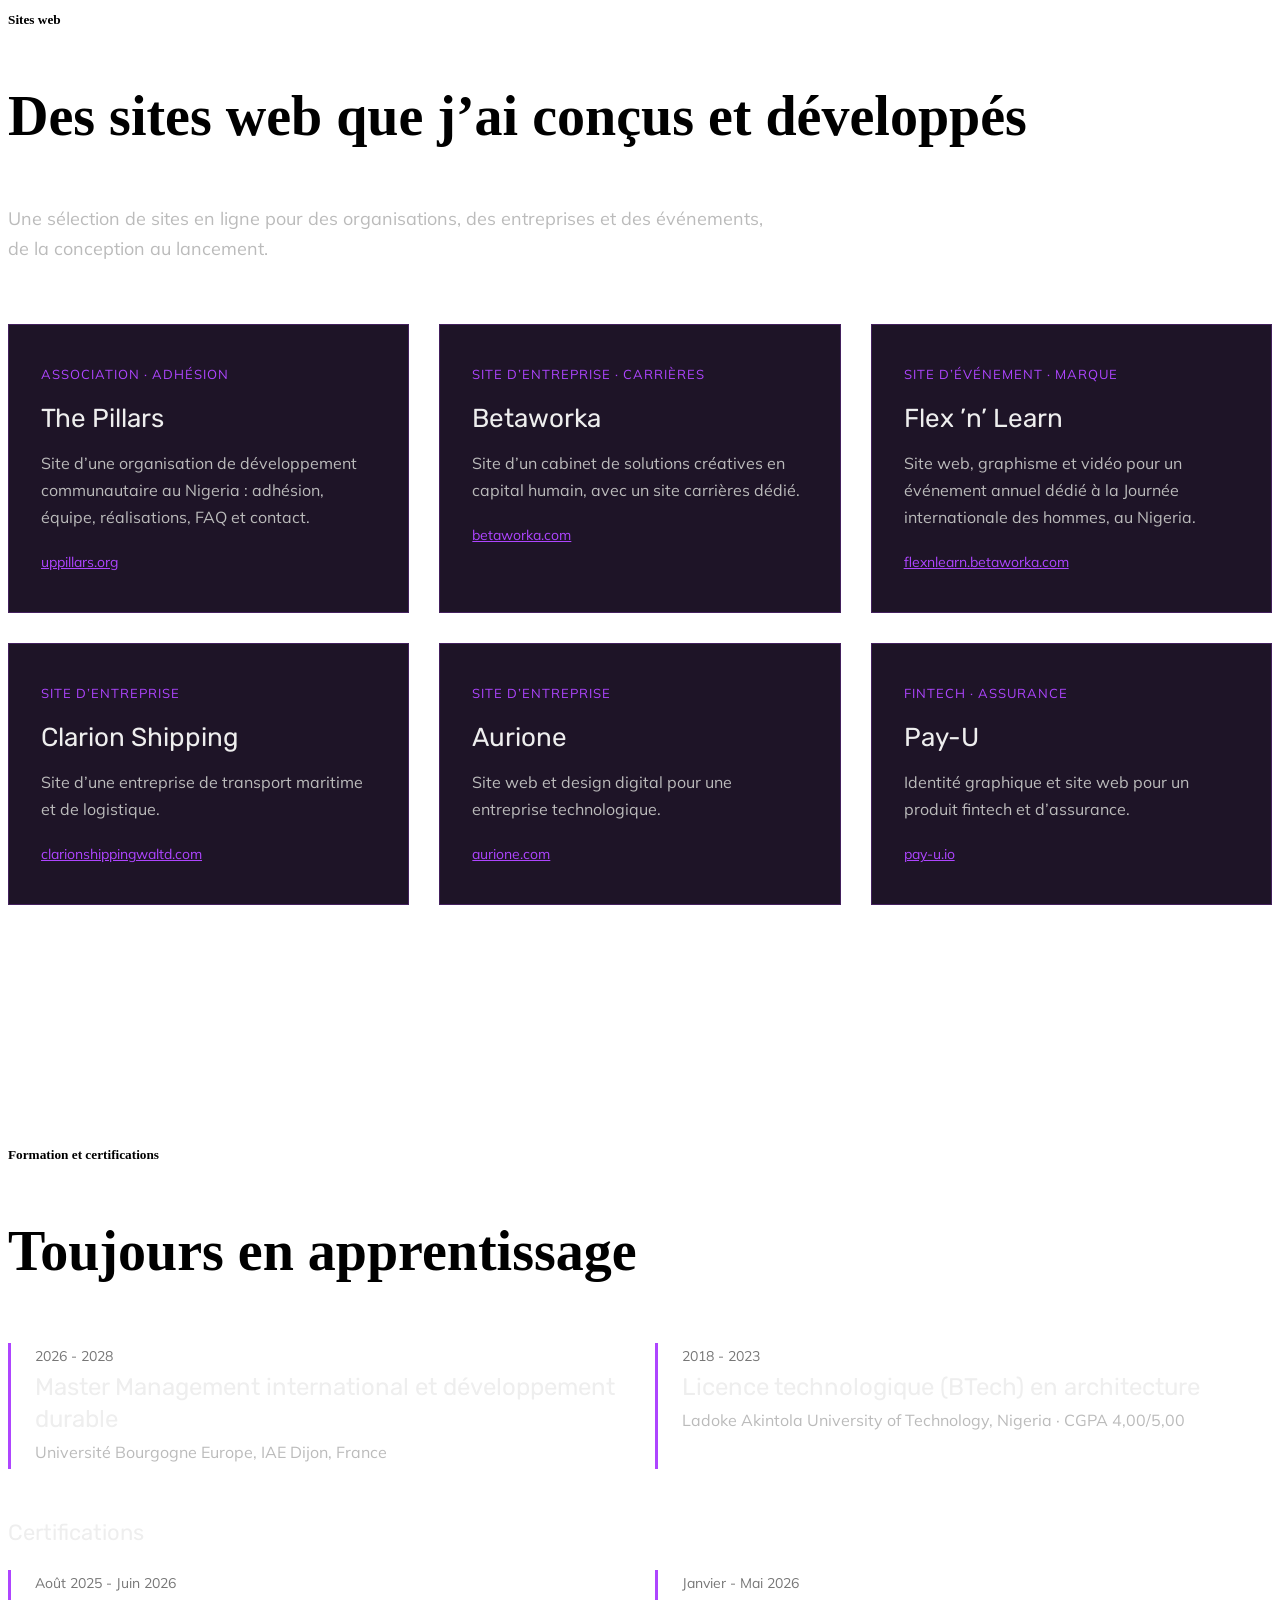
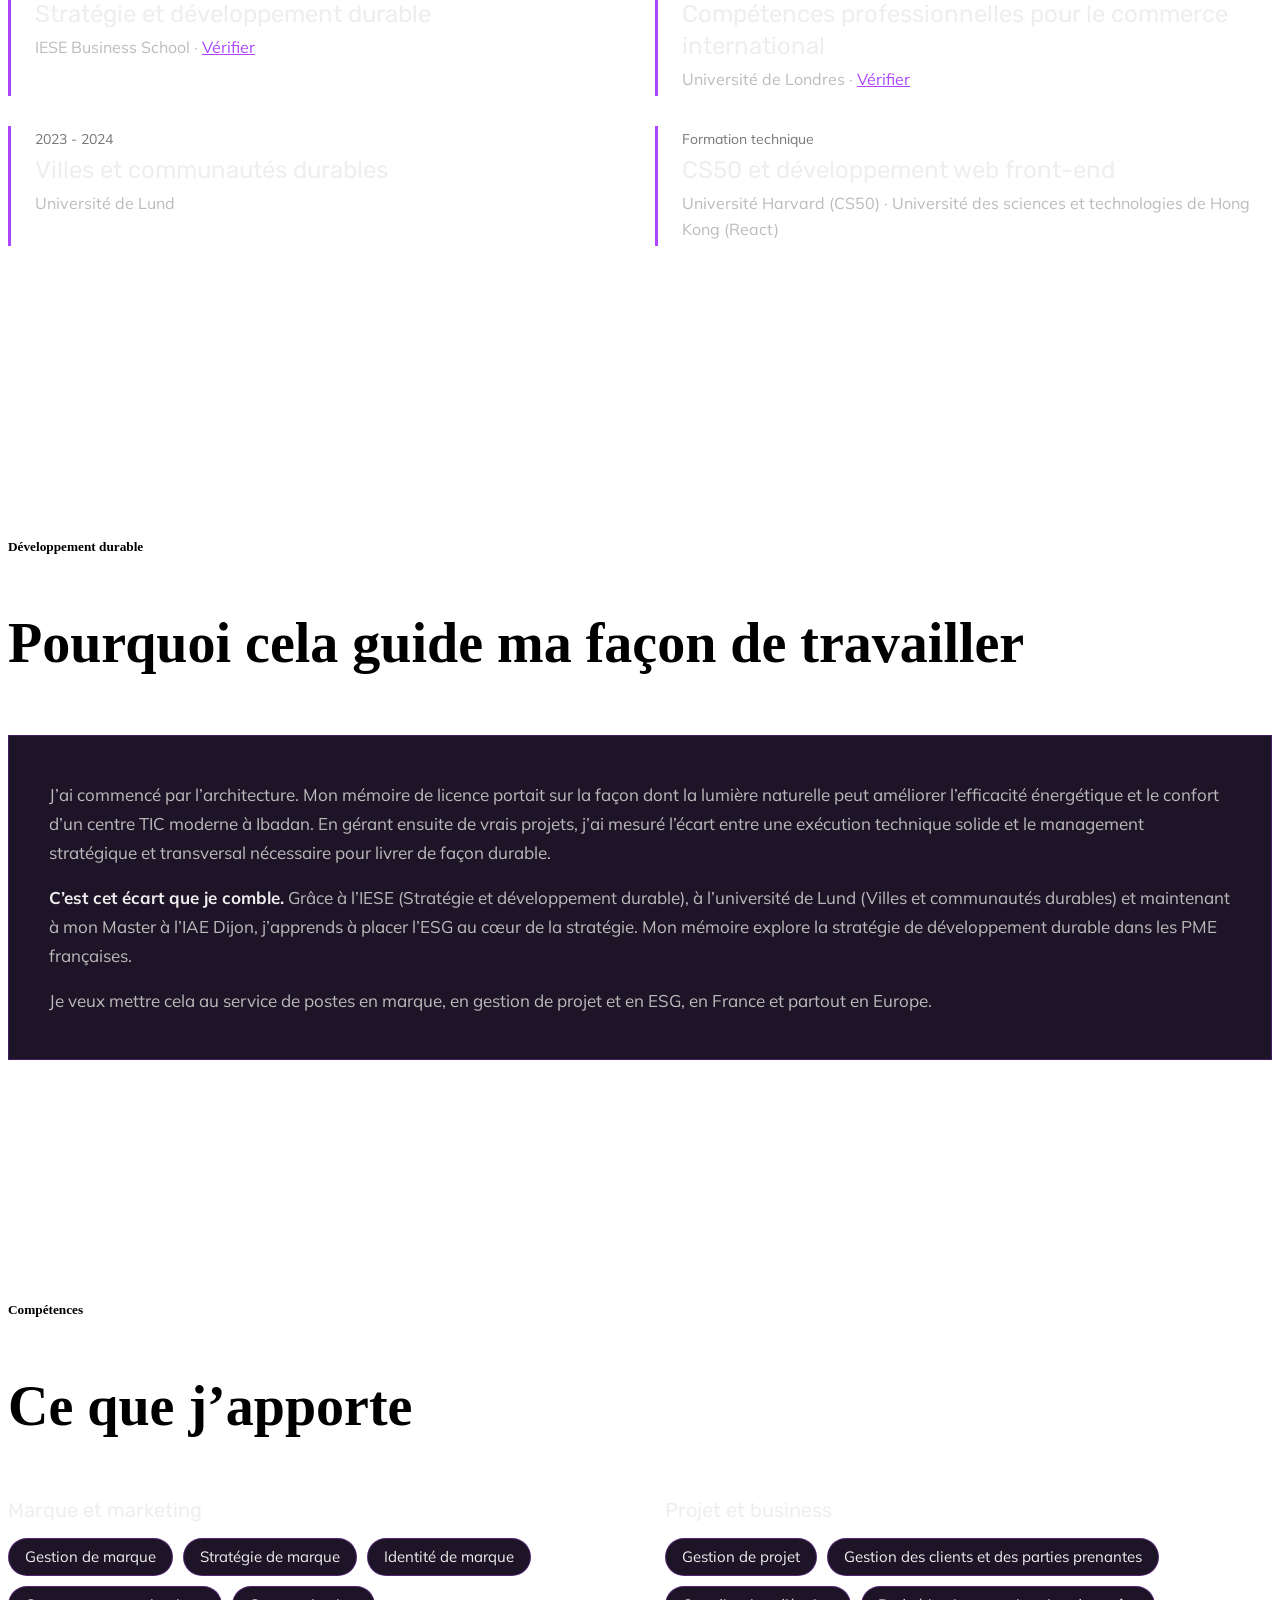
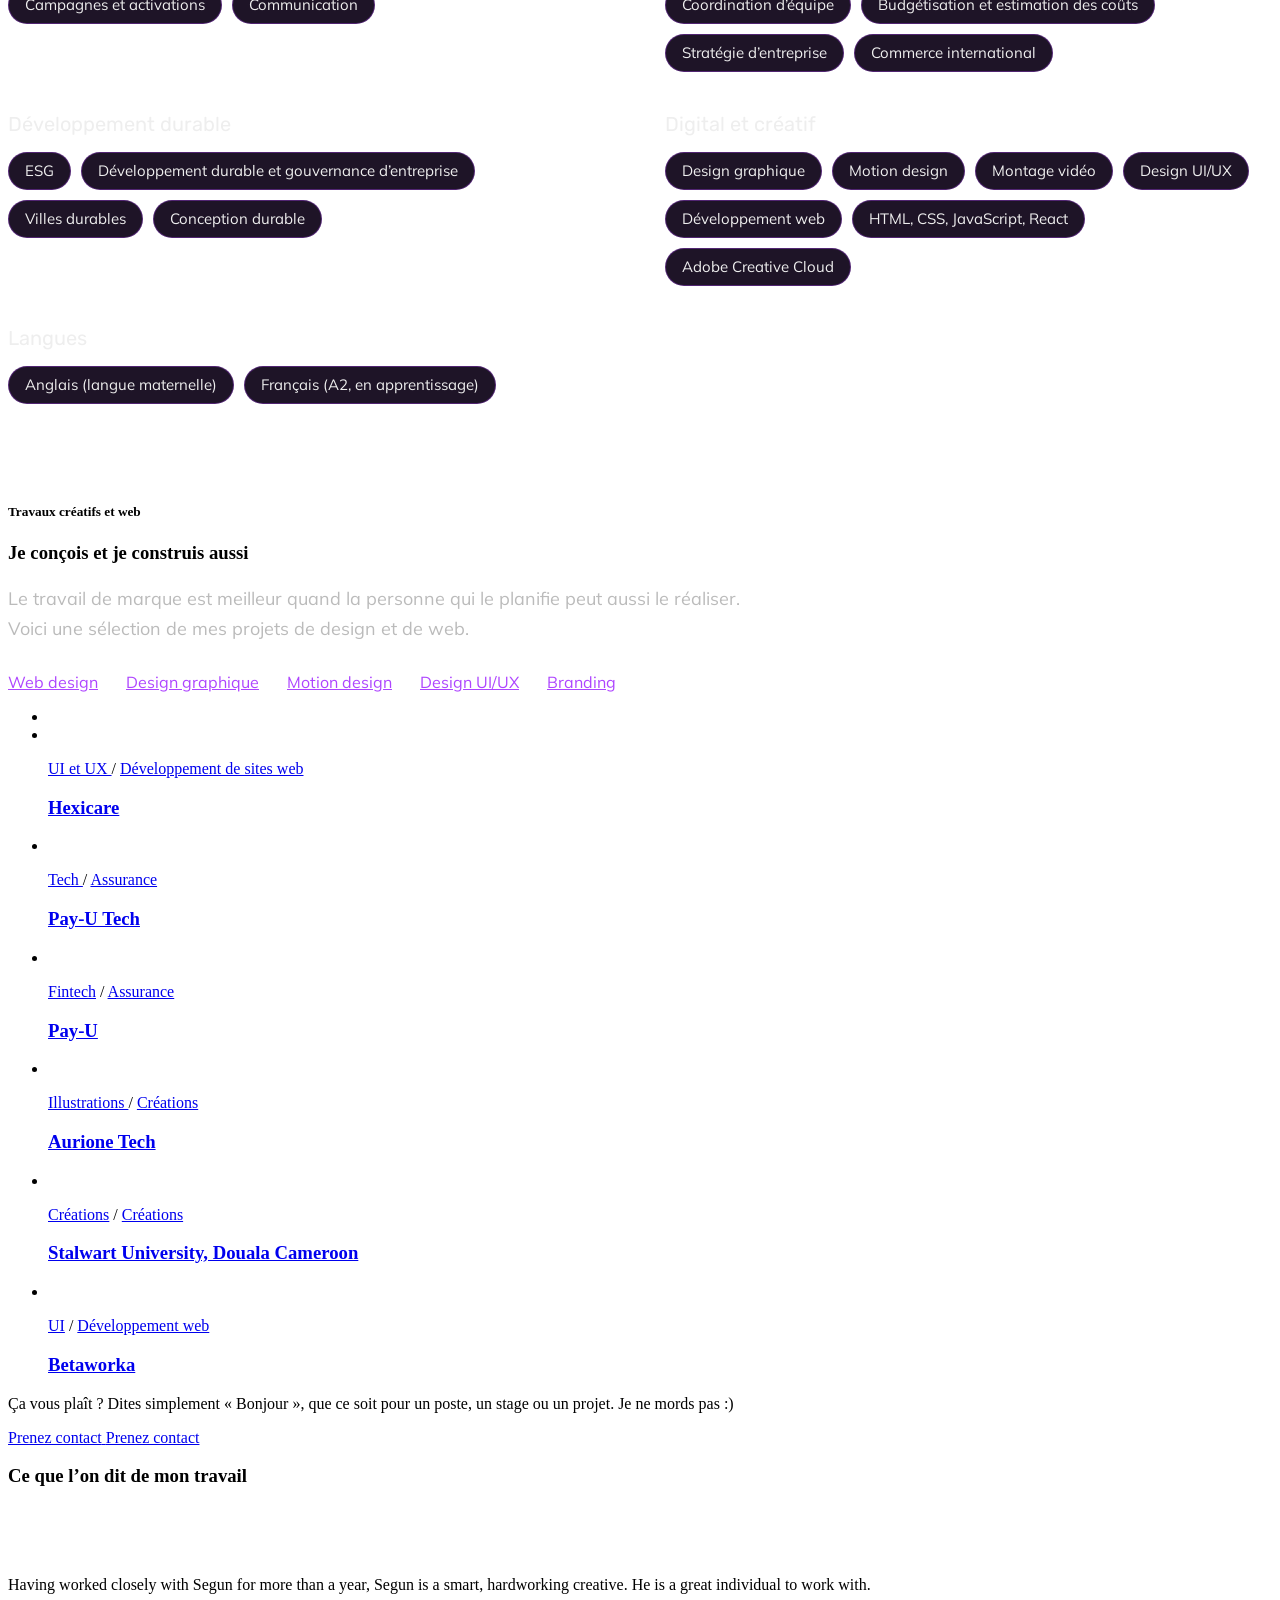
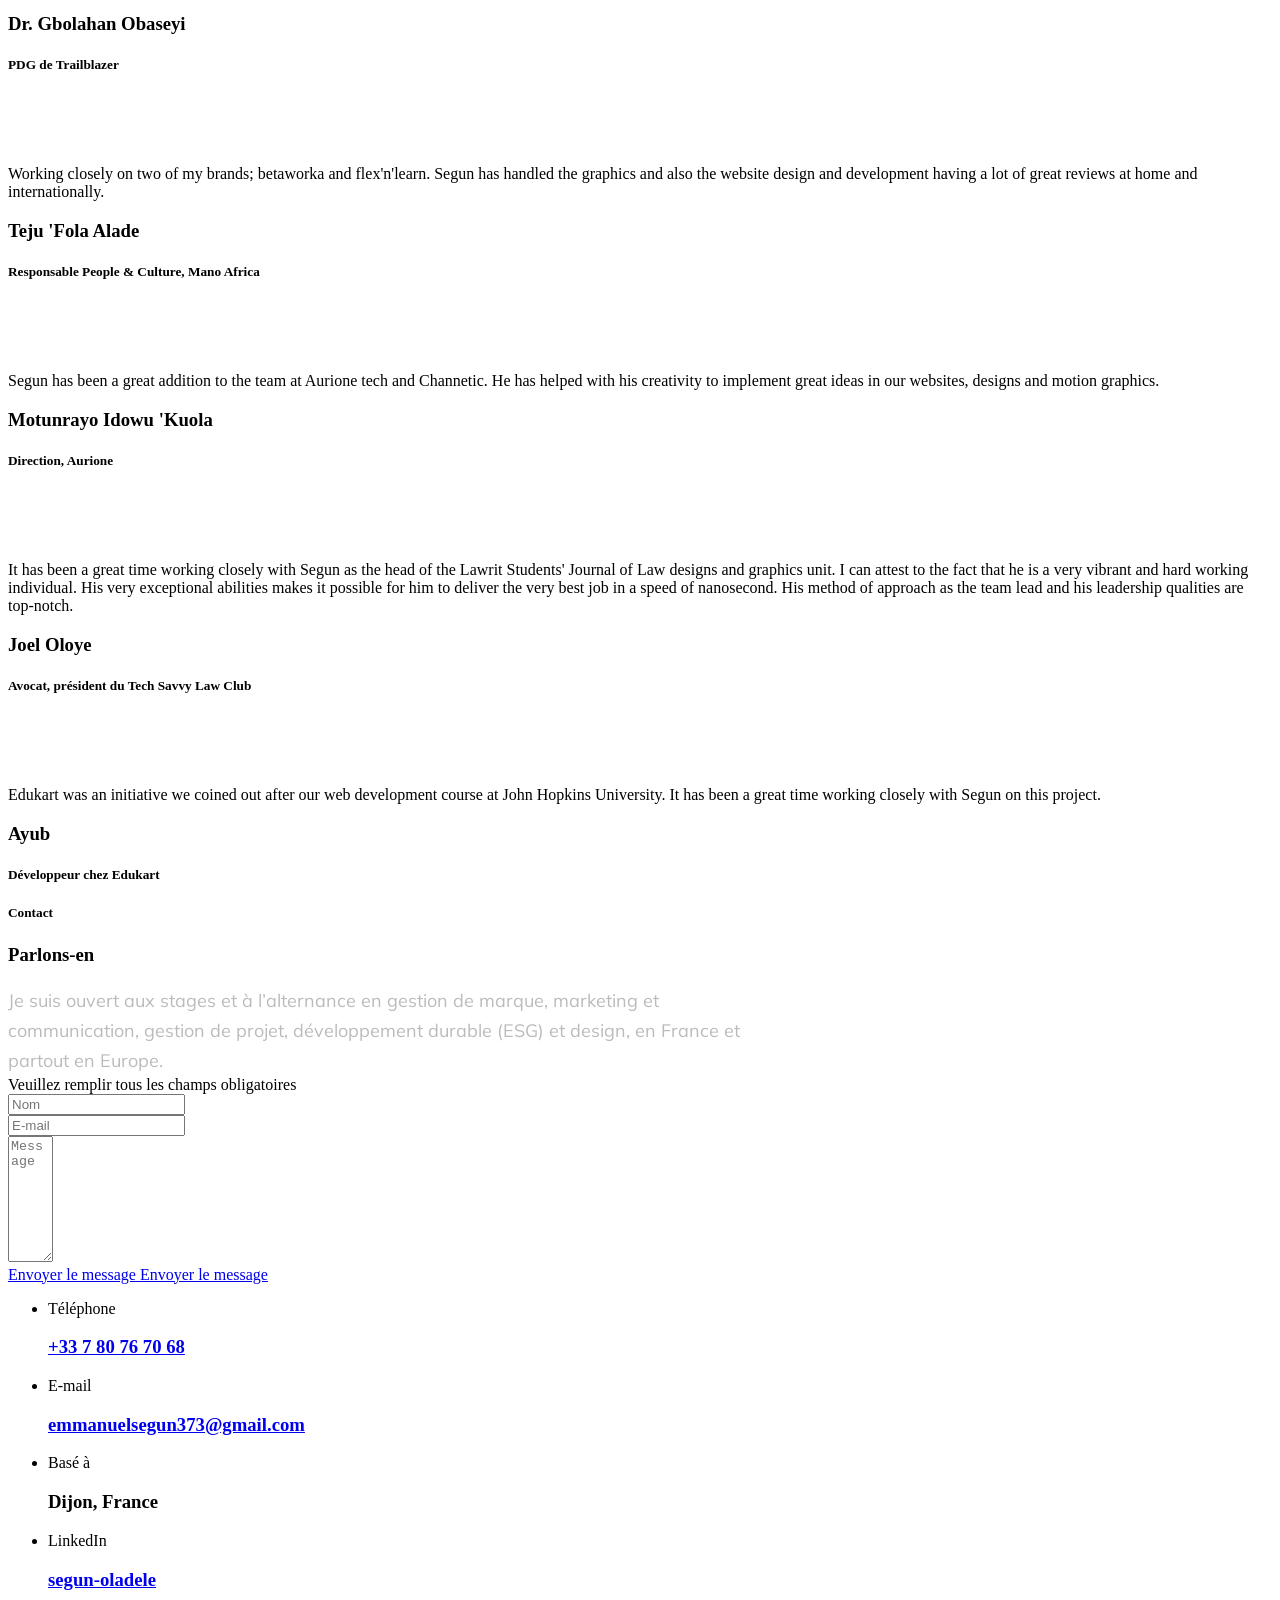
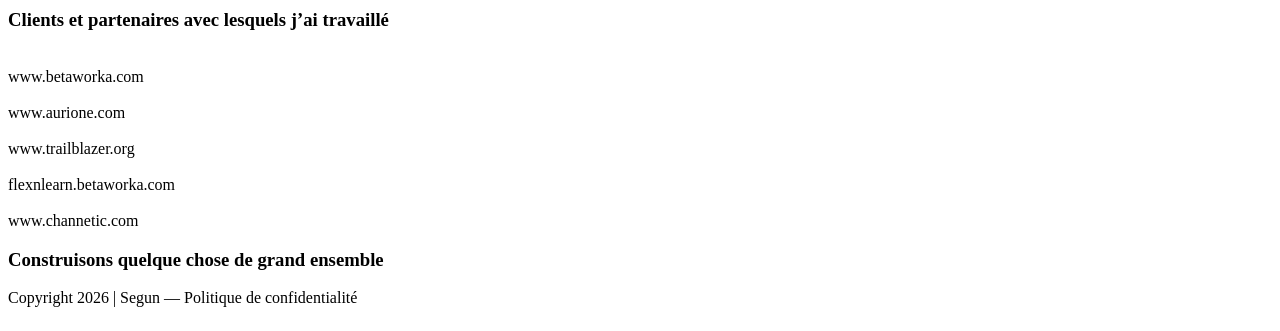
==== commit a87d745e: "Fix sideways scrolling on phones" ====
--- a/index.html
+++ b/index.html
@@ -28,7 +28,7 @@
 <link rel="stylesheet" type="text/css" href="css/swiper.css" />
 <link rel="stylesheet" type="text/css" href="css/magnific-popup.css" />
 <link rel="stylesheet" type="text/css" href="css/style.css" />
-<link rel="stylesheet" type="text/css" href="css/custom.css?v=20261025" />
+<link rel="stylesheet" type="text/css" href="css/custom.css?v=20261027" />
 <!--[if lt IE 9]> <script type="text/javascript" src="js/modernizr.custom.js"></script> <![endif]-->
 <!-- /STYLES -->
 
--- a/css/custom.css
+++ b/css/custom.css
@@ -362,3 +362,9 @@
 	*{animation:none!important;transition:none!important}
 	.awilo_fn_about .about_title h3 strong{background-position:0 0}
 }
+
+/* Prevent sideways scrolling on phones */
+html,body{max-width:100%;overflow-x:hidden}
+.tm_marquee{float:none;display:block;clear:both;width:100%;max-width:100%;overflow:hidden;position:relative;contain:paint;box-sizing:border-box}
+.tm_marquee:after{content:"";display:block;clear:both}
+.tm_orbs span:nth-child(3){right:0}
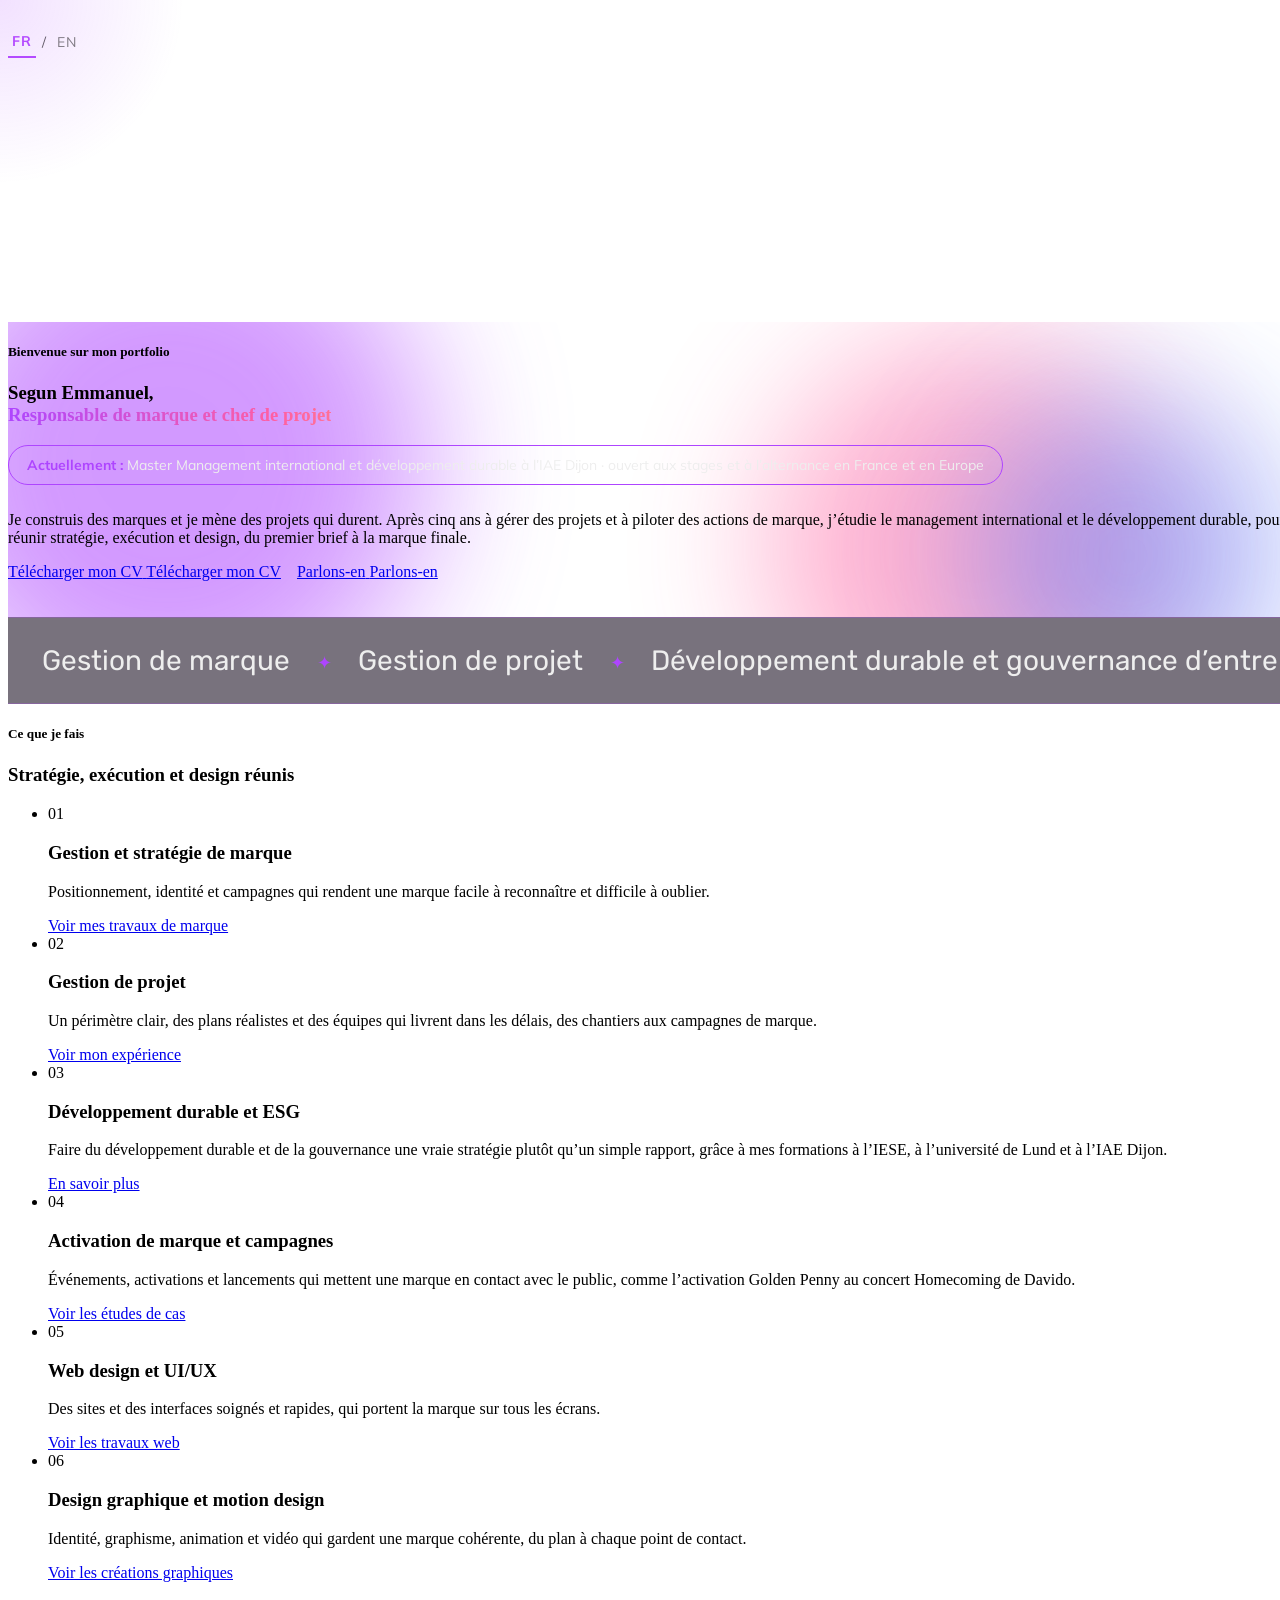
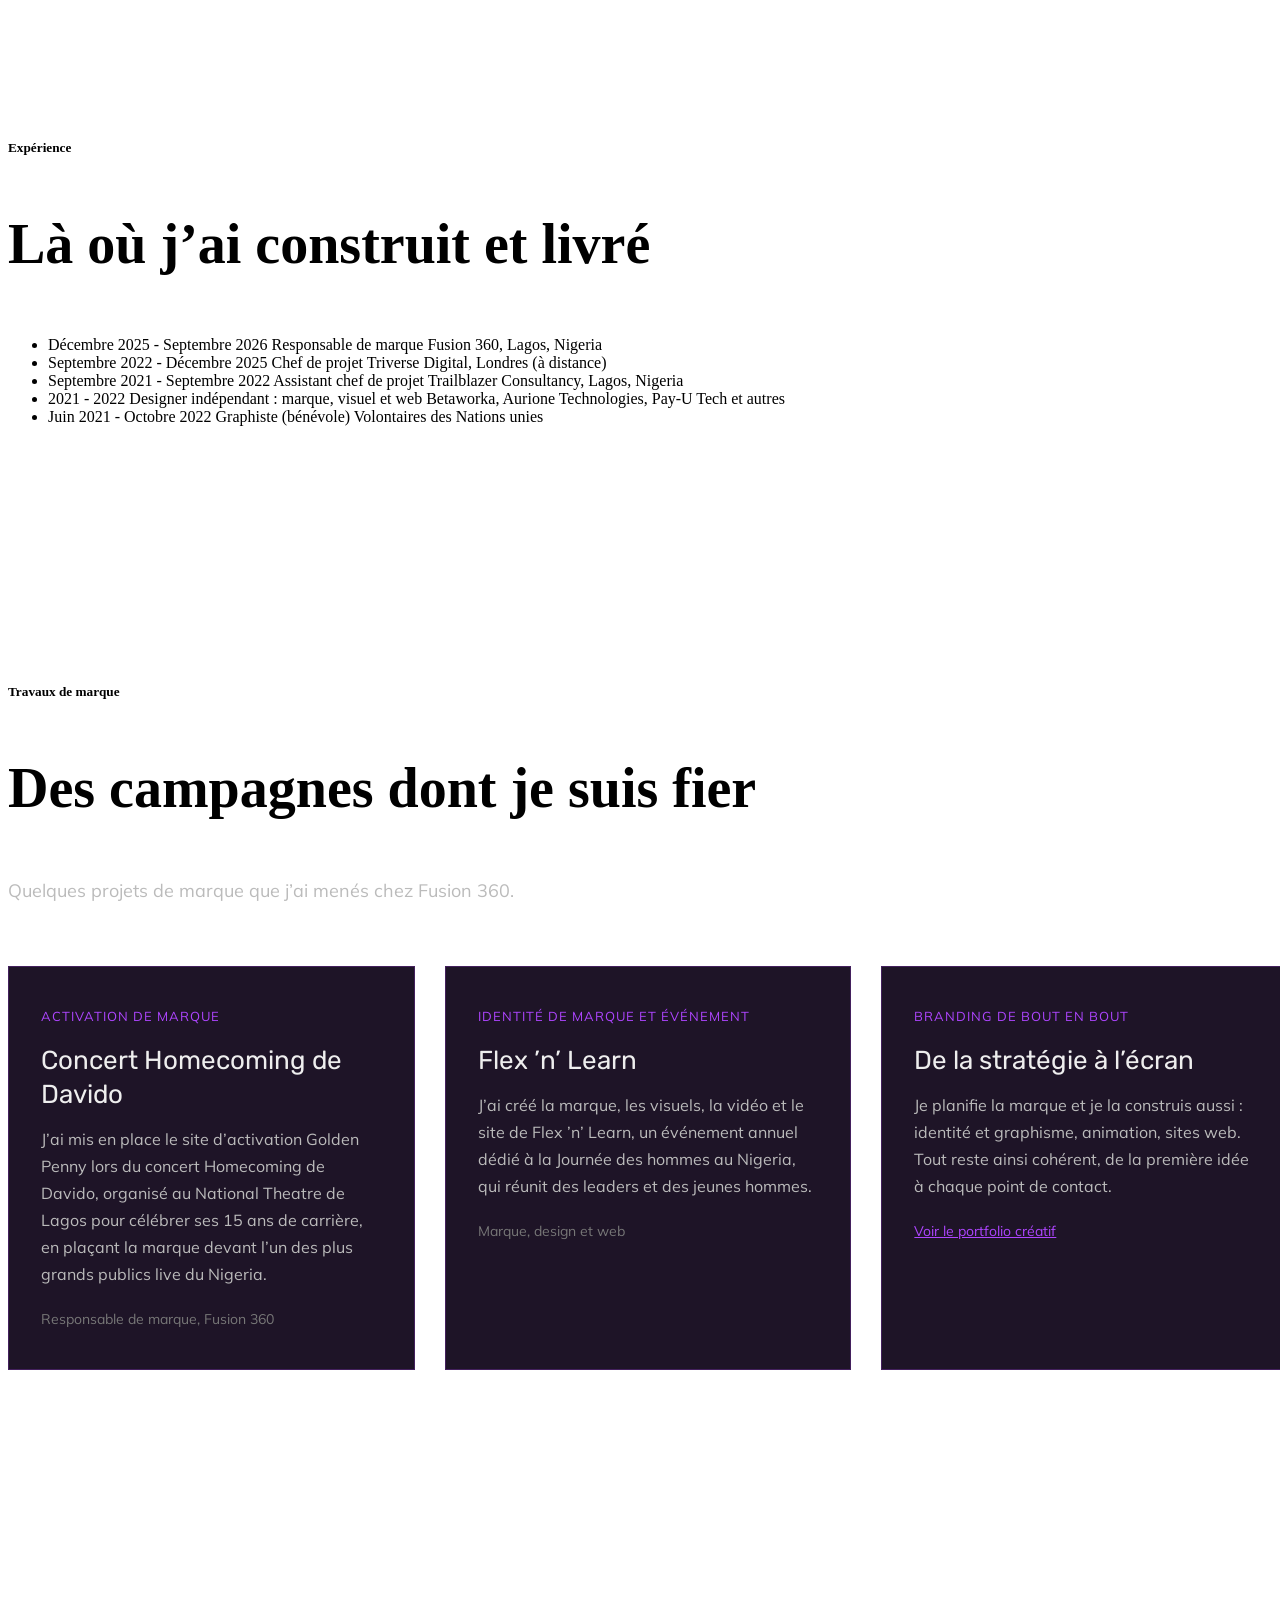
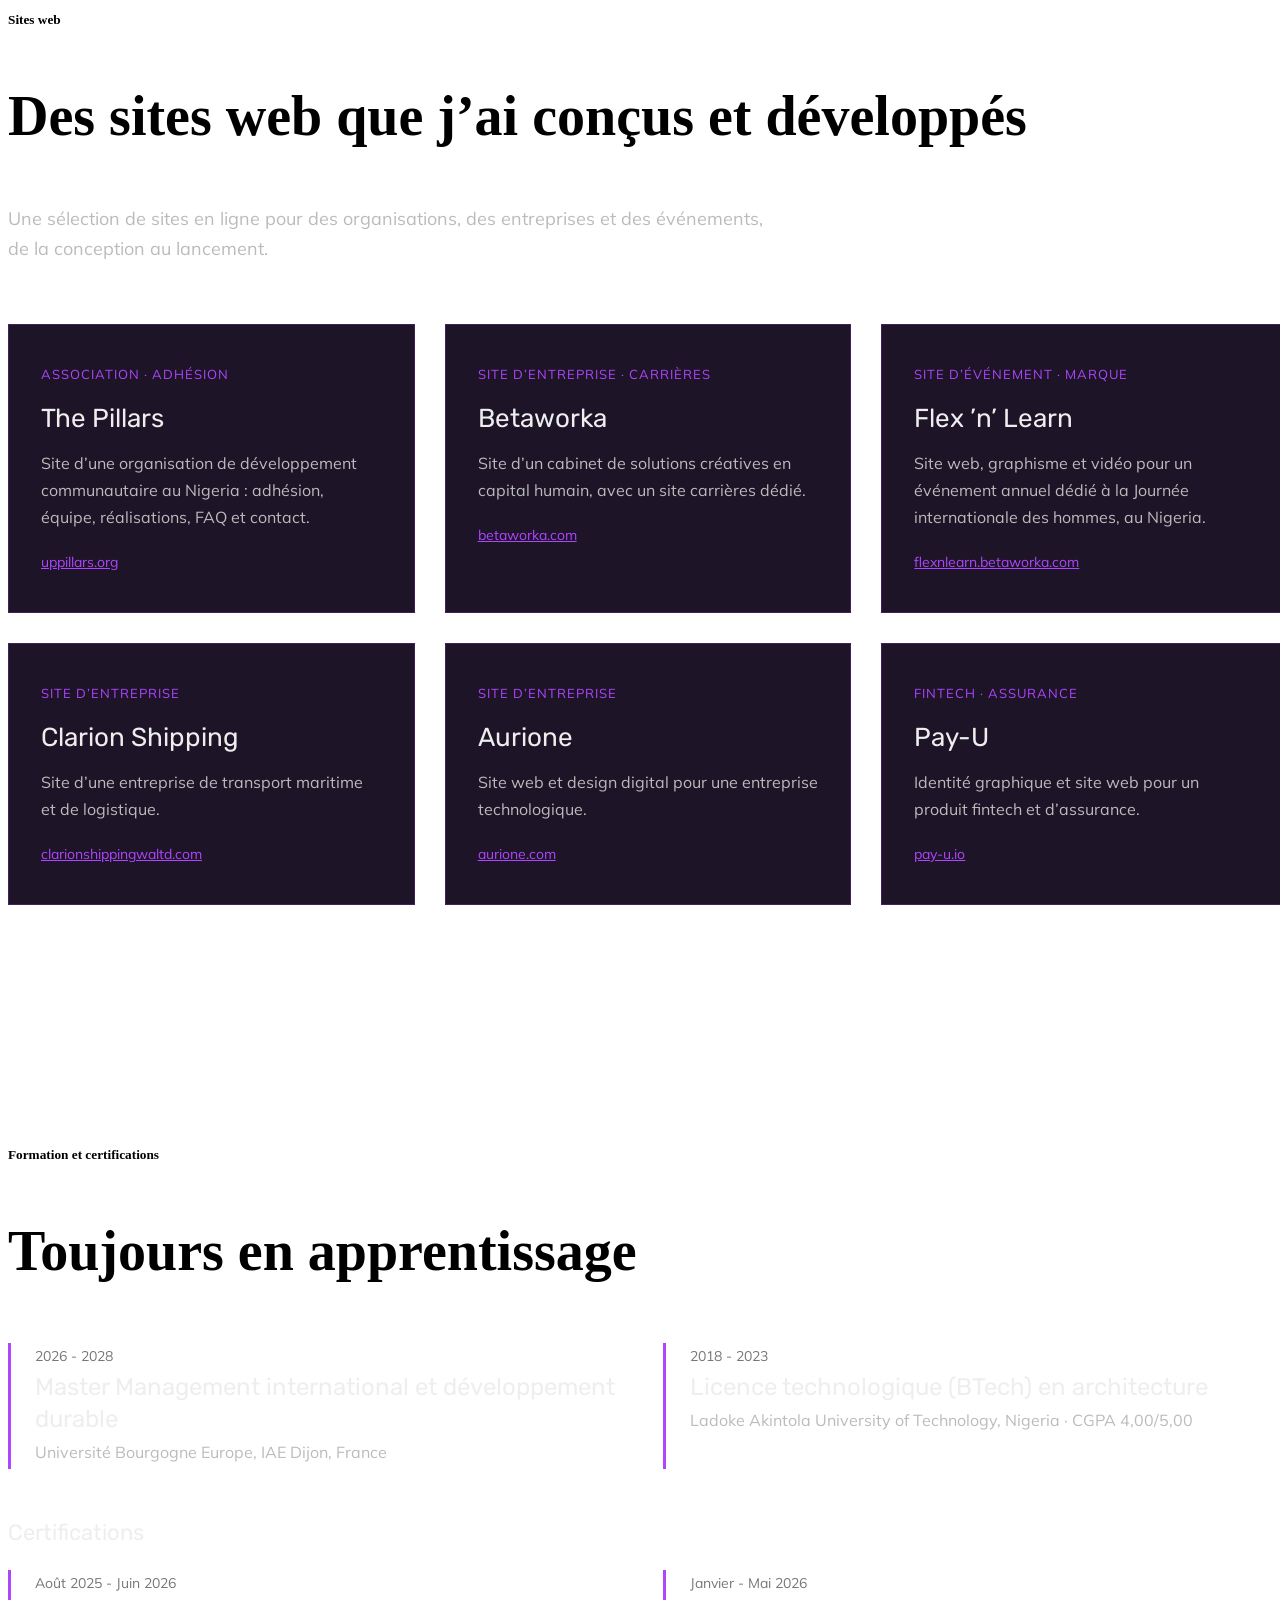
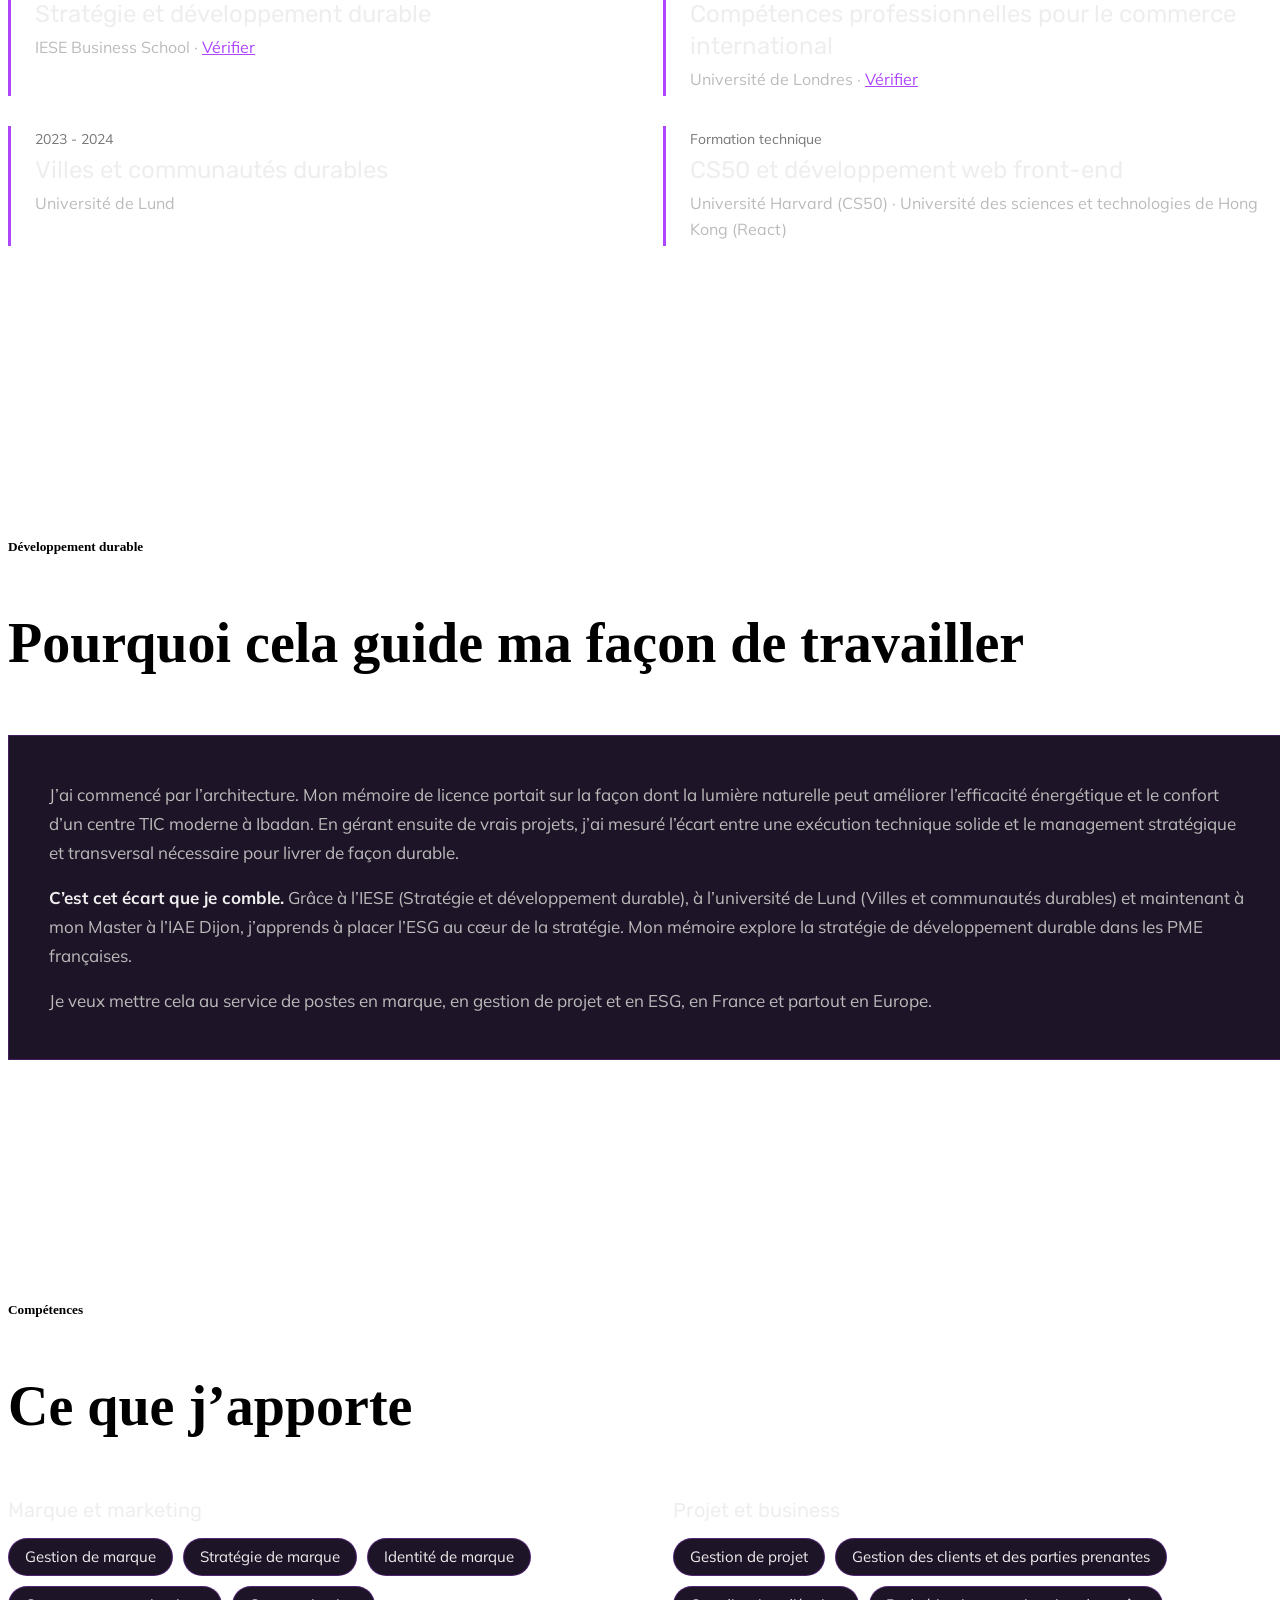
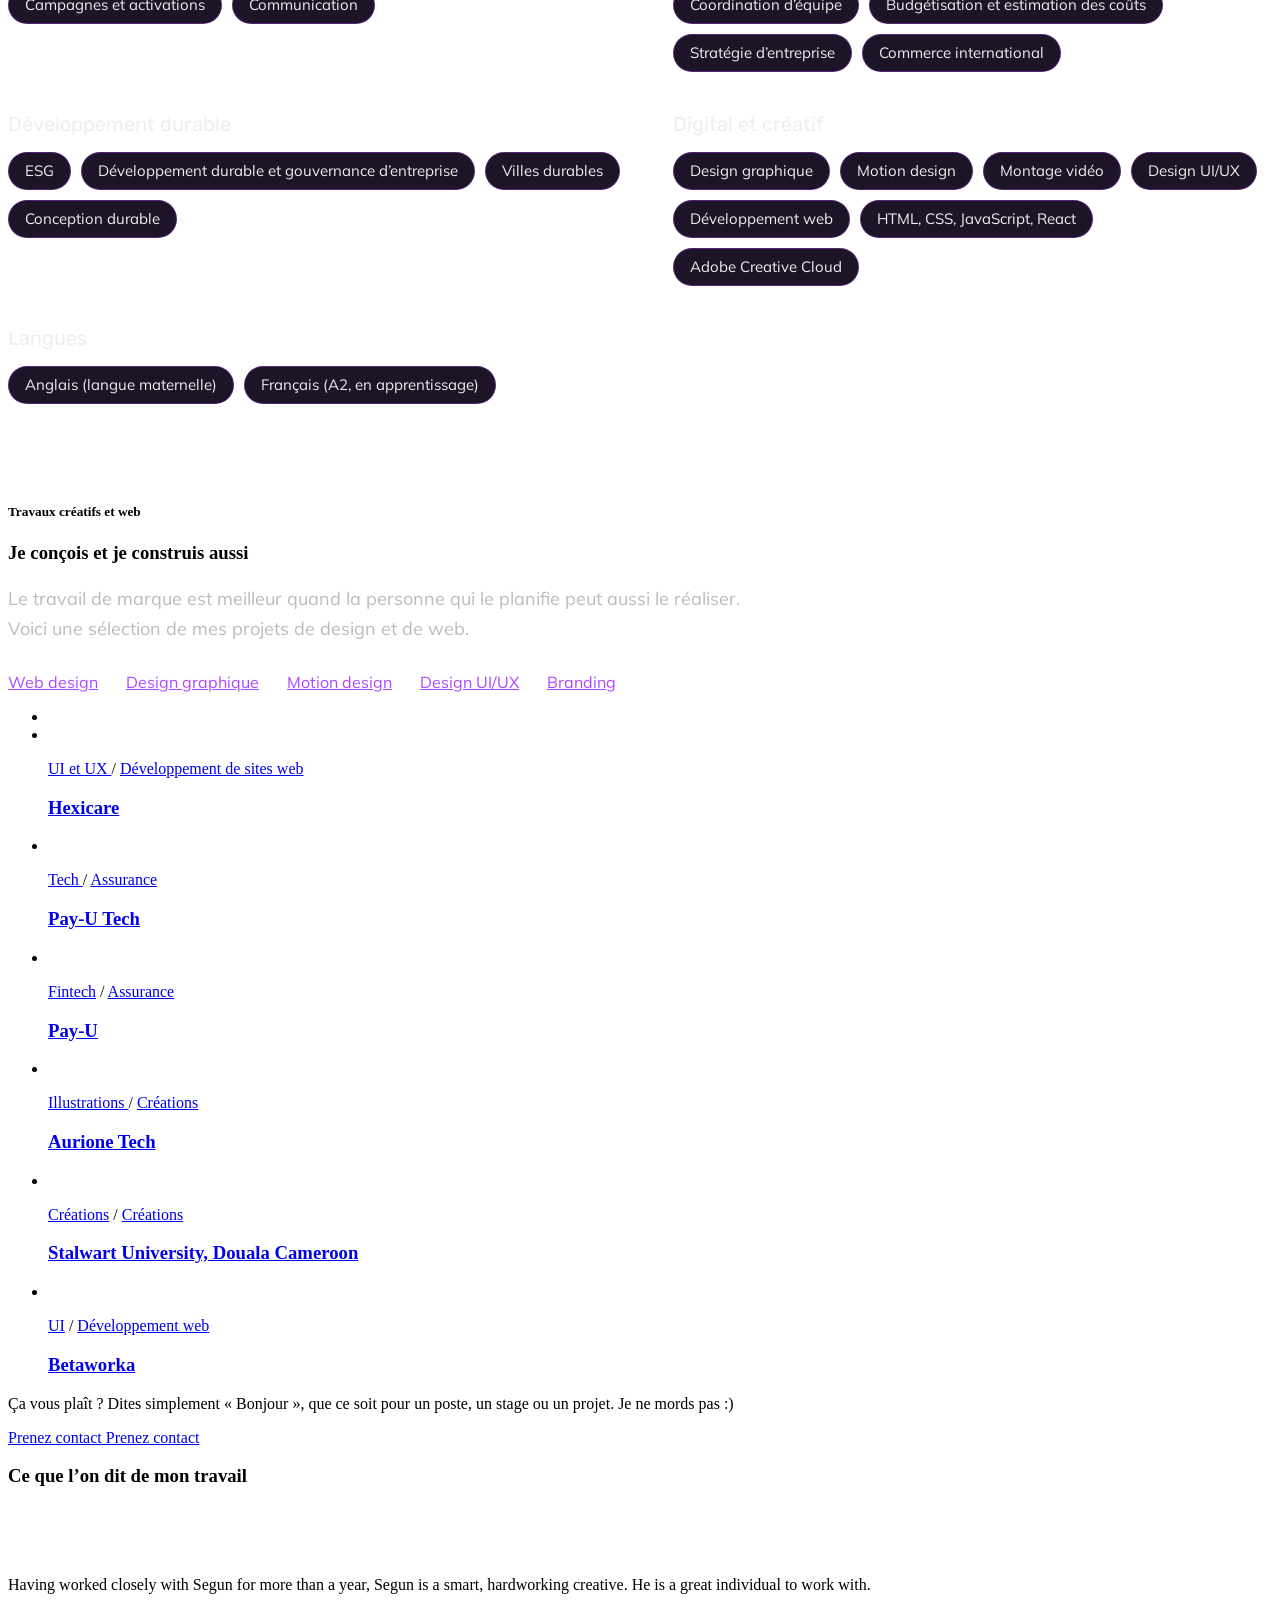
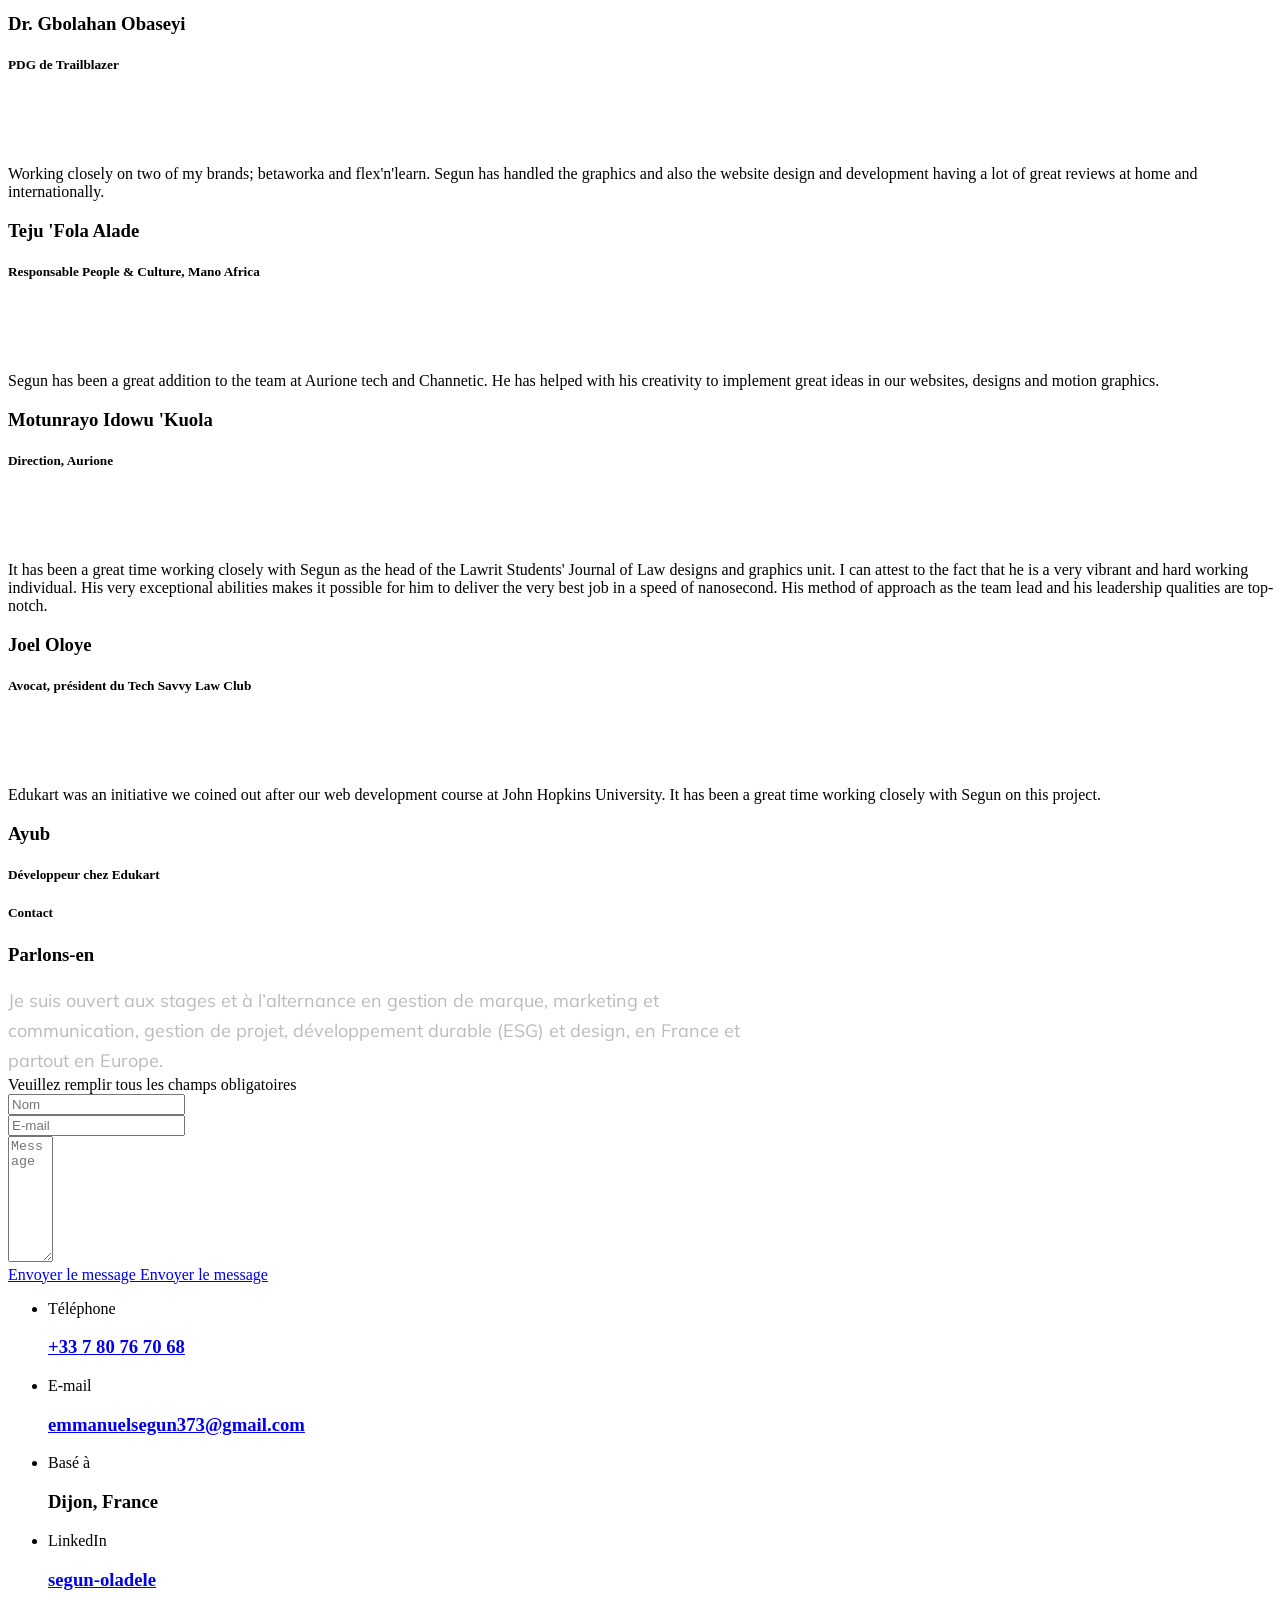
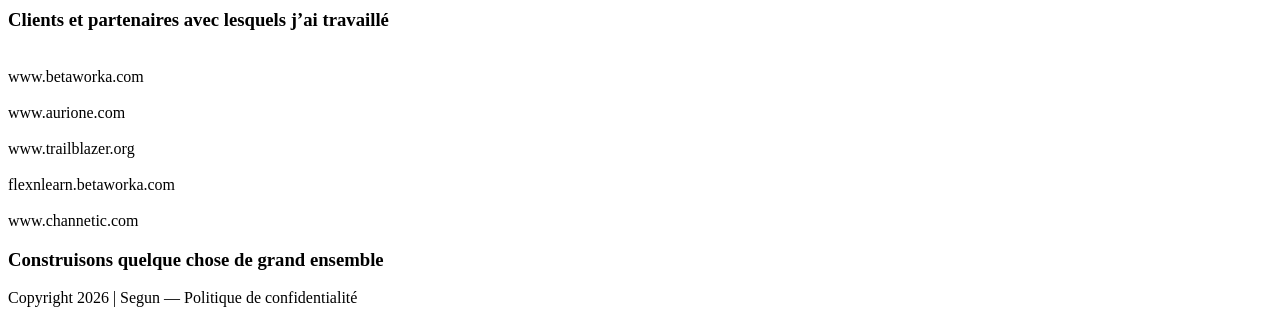
==== commit 10ce99d4: "Stronger guard against sideways scrolling on iPhone" ====
--- a/index.html
+++ b/index.html
@@ -28,7 +28,7 @@
 <link rel="stylesheet" type="text/css" href="css/swiper.css" />
 <link rel="stylesheet" type="text/css" href="css/magnific-popup.css" />
 <link rel="stylesheet" type="text/css" href="css/style.css" />
-<link rel="stylesheet" type="text/css" href="css/custom.css?v=20261027" />
+<link rel="stylesheet" type="text/css" href="css/custom.css?v=20261028" />
 <!--[if lt IE 9]> <script type="text/javascript" src="js/modernizr.custom.js"></script> <![endif]-->
 <!-- /STYLES -->
 
--- a/css/custom.css
+++ b/css/custom.css
@@ -368,3 +368,15 @@
 .tm_marquee{float:none;display:block;clear:both;width:100%;max-width:100%;overflow:hidden;position:relative;contain:paint;box-sizing:border-box}
 .tm_marquee:after{content:"";display:block;clear:both}
 .tm_orbs span:nth-child(3){right:0}
+
+/* Extra guard for iPhone Safari: nothing may extend past the screen */
+html,body{overflow-x:clip;position:relative;width:100%}
+.awilo_fn_wrapper{overflow-x:clip;max-width:100%}
+.awilo_fn_sidebar_header{visibility:hidden}
+.awilo_fn_wrapper.opened .awilo_fn_sidebar_header{visibility:visible}
+@media(max-width:768px){
+	.tm_orbs{overflow:hidden;right:0;left:0;width:100%}
+	.tm_orbs span:nth-child(1){left:-60px}
+	.tm_orbs span:nth-child(2){right:-40px}
+	.tm_orbs span:nth-child(3){display:none}
+}
